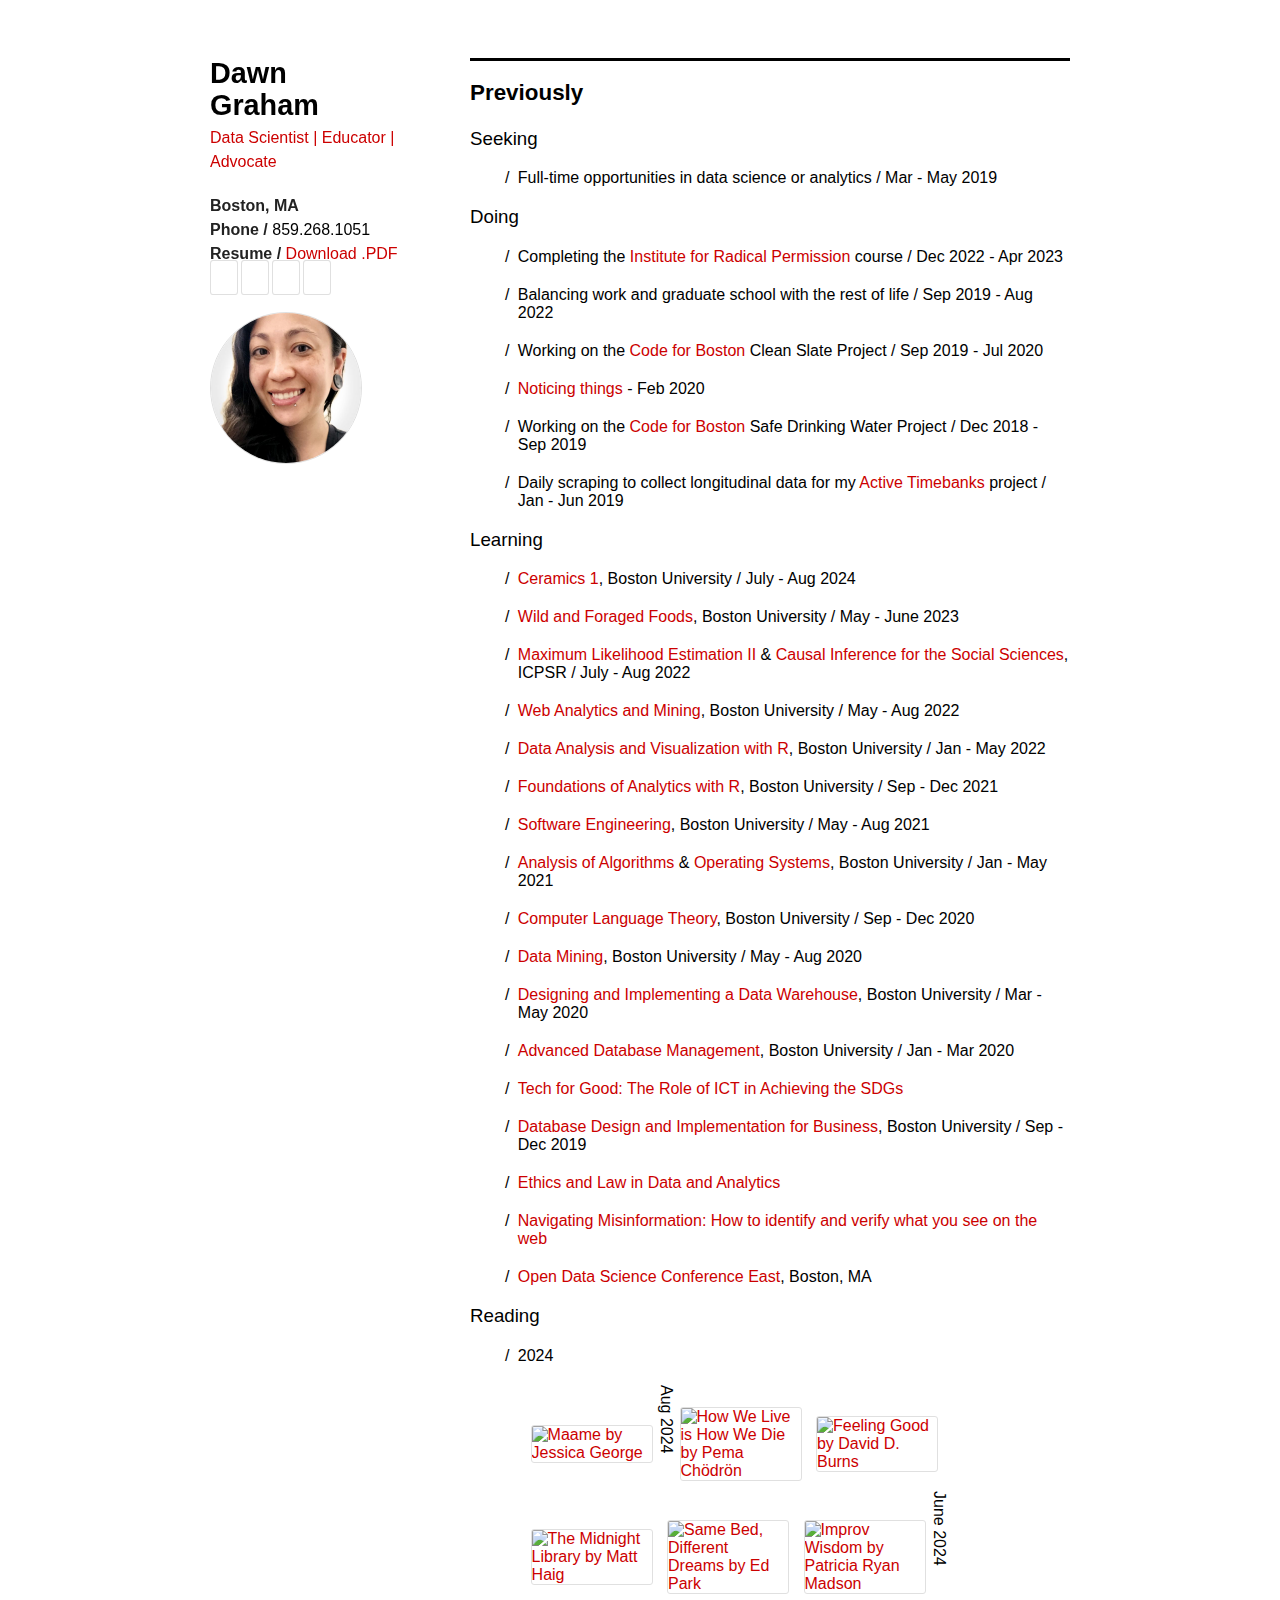
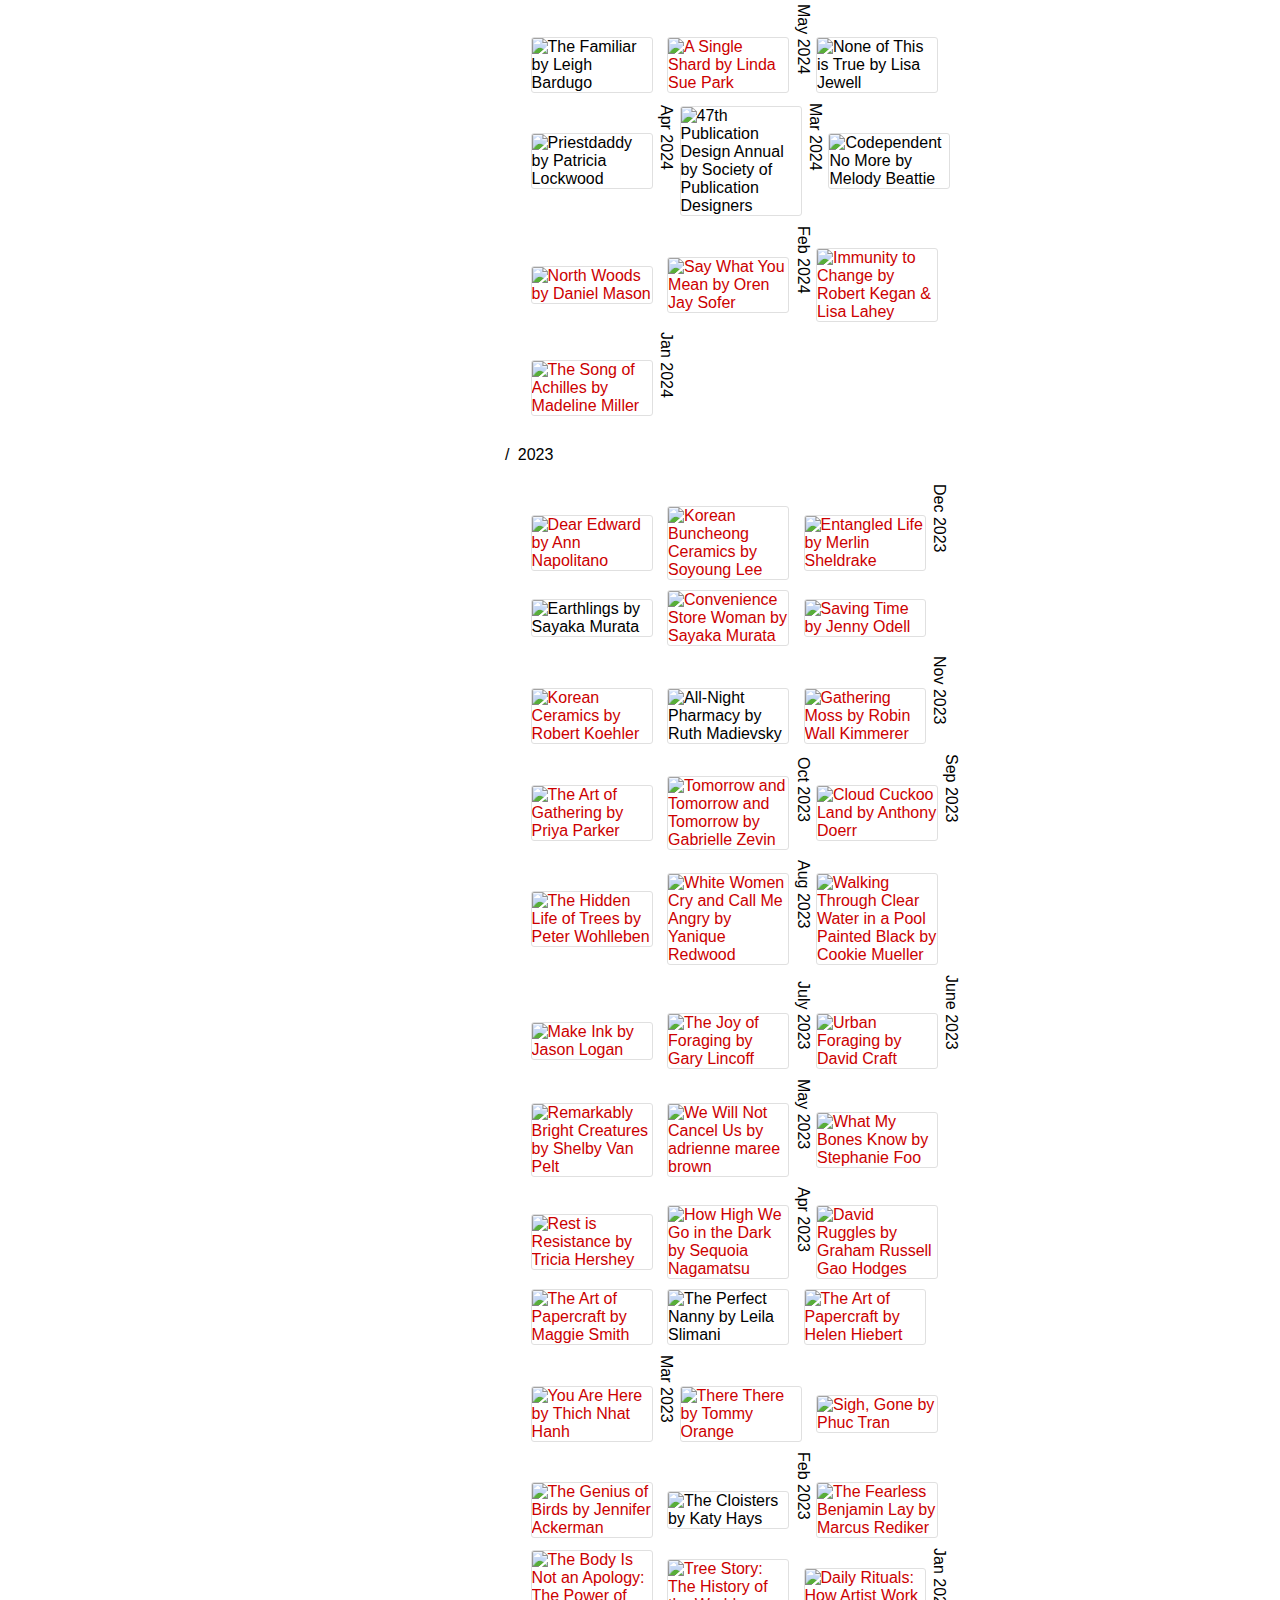
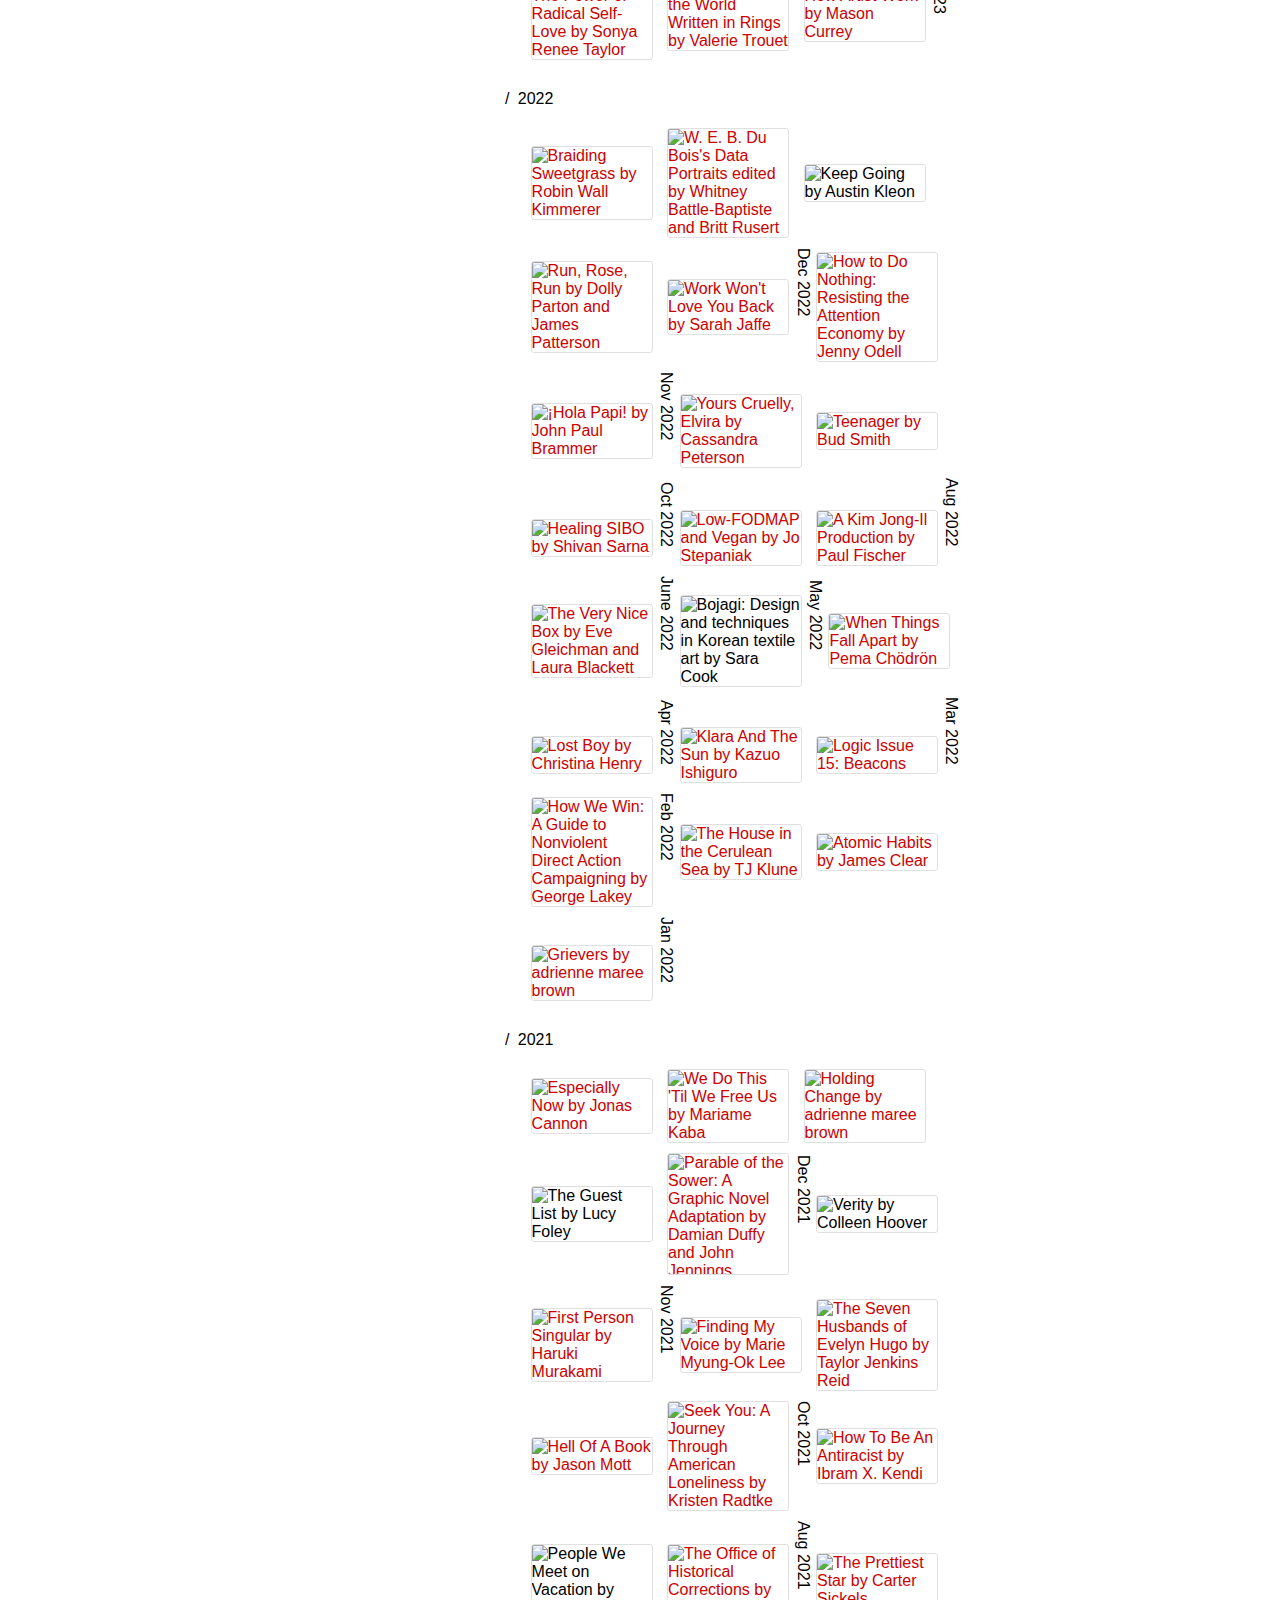
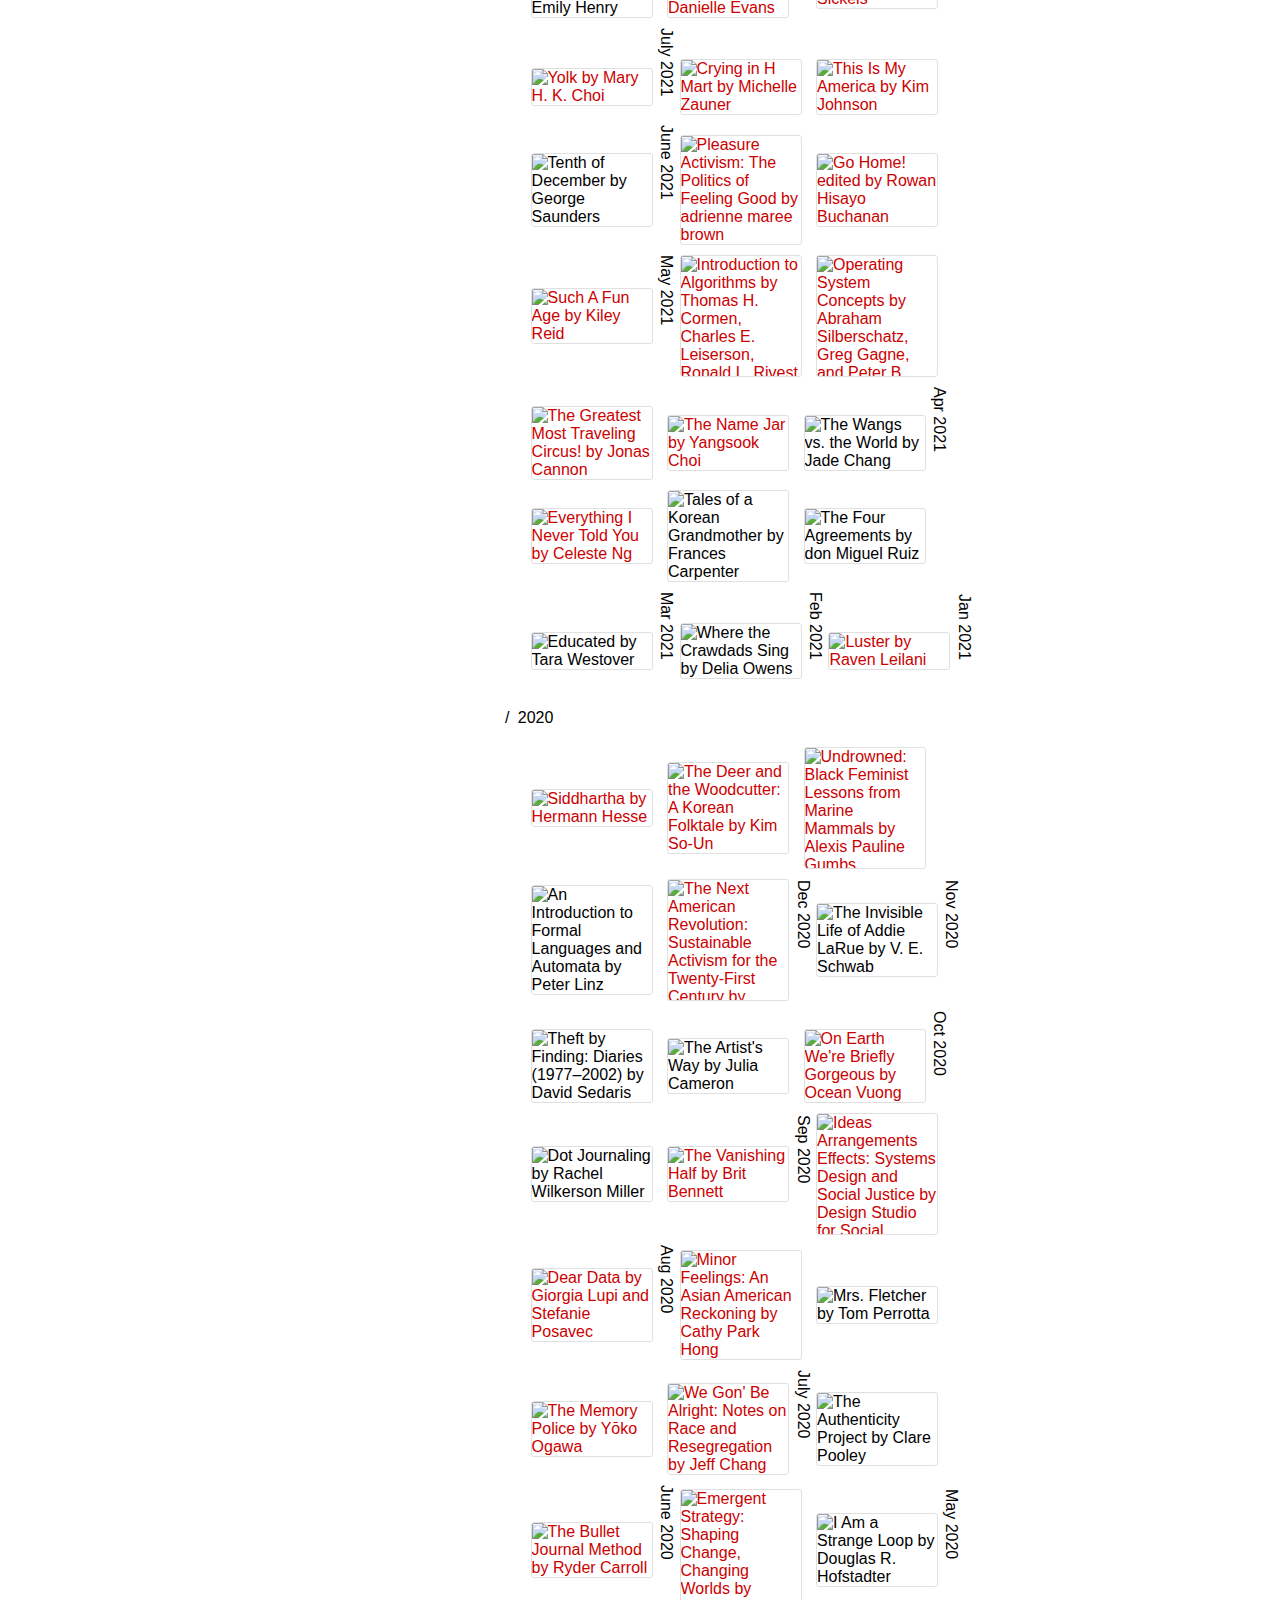
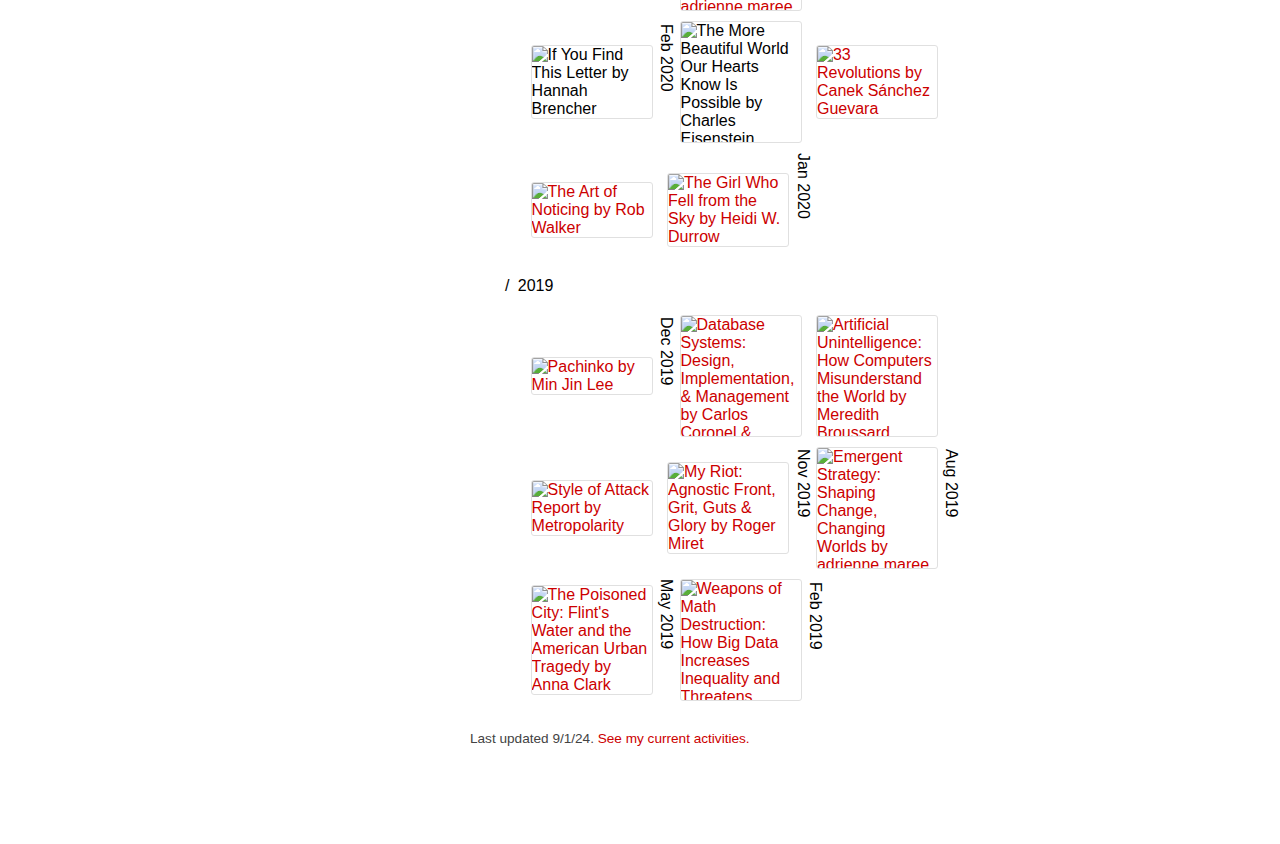
==== archive.html @ cc377c76 "Update reading" ====
<!doctype html>
<html>
  <head>
    <meta charset="utf-8">
    <meta http-equiv="X-UA-Compatible" content="chrome=1">
    <title>Dawn Graham | Past Activities</title>

    <link rel="stylesheet" href="stylesheets/styles.css">
    <link rel="stylesheet" href="stylesheets/pygment_trac.css">
    <meta name="viewport" content="width=device-width">
    <!--[if lt IE 9]>
    <script src="//html5shiv.googlecode.com/svn/trunk/html5.js"></script>
    <![endif]-->

    <!-- favicon -->
    <link rel="apple-touch-icon" sizes="180x180" href="favicon/apple-touch-icon.png">
    <link rel="icon" type="image/png" sizes="32x32" href="favicon/favicon-32x32.png">
    <link rel="icon" type="image/png" sizes="16x16" href="favicon/favicon-16x16.png">
    <link rel="manifest" href="favicon/site.webmanifest">
    <link rel="mask-icon" href="favicon/safari-pinned-tab.svg" color="#cc0000">
    <meta name="msapplication-TileColor" content="#da532c">
    <meta name="theme-color" content="#ffffff">


    <!-- Font Awesome -->
    <link rel="stylesheet" href="https://use.fontawesome.com/releases/v5.7.1/css/all.css" integrity="sha384-fnmOCqbTlWIlj8LyTjo7mOUStjsKC4pOpQbqyi7RrhN7udi9RwhKkMHpvLbHG9Sr" crossorigin="anonymous">

    <!-- Global site tag (gtag.js) - Google Analytics -->
	<script async src="https://www.googletagmanager.com/gtag/js?id=UA-133308921-1"></script>
	<script>
	  window.dataLayer = window.dataLayer || [];
	  function gtag(){dataLayer.push(arguments);}
	  gtag('js', new Date());

	  gtag('config', 'UA-133308921-1');
	</script>
  </head>
  <body>
    <div class="wrapper">
      <header>
        <h1><a href="index.html">Dawn<br>Graham</a></h1>
        <p id="subtitle">Data Scientist | Educator | Advocate</p>
        <p><strong>Boston, MA</strong><br>
          <strong>Phone / </strong>859.268.1051<br>
          <strong>Resume / </strong><a href="./images/DawnGrahamResume.pdf" target="_blank">Download .PDF</a><br>
          <span class="fontawesome"><a href="mailto:dawnwgraham@gmail.com" target="_blank"><i class="far fa-envelope"></i></a> <a href="https://linkedin.com/in/dawnwgraham/" target="_blank"><i class="fab fa-linkedin-in"></i></a> <a href="https://github.com/dawngraham/" target="_blank"><i class="fab fa-github"></i></a> <a href="https://medium.com/@dawngraham" target="_blank"><i class="fab fa-medium-m"></i></a></span>
        </p>
        <img src="./images/Dawn-Graham-Headshot.jpeg">
      </header>
      <section id="archive">
        <h2>Previously</h2><br>
        <h3>Seeking</h3>
        <p>
          <ul><li>Full-time opportunities in data science or analytics / Mar - May 2019</li></ul>
        </p>

        <h3>Doing</h3>
        <p>
          <ul>
            <li>Completing the <a href="https://radicalpermission.org/" target="_blank">Institute for Radical Permission</a> course / Dec 2022 - Apr 2023</li>
            <li>Balancing work and graduate school with the rest of life / Sep 2019 - Aug 2022</li>
            <li>Working on the <a href="https://www.codeforboston.org/projects/" target="_blank">Code for Boston</a> Clean Slate Project / Sep 2019 - Jul 2020</li>
            <li><a href="noticing.html">Noticing things</a> - Feb 2020</li>
            <li>Working on the <a href="https://www.codeforboston.org/projects/" target="_blank">Code for Boston</a> Safe Drinking Water Project / Dec 2018 - Sep 2019</li>
            <li>Daily scraping to collect longitudinal data for my <a href="https://github.com/dawngraham/timebanks" target="_blank">Active Timebanks</a> project / Jan - Jun 2019</li>
          </ul>
        </p>

        <h3>Learning</h3>
        <p>
          <ul>
            <li><a href="https://www.bu.edu/academics/cfa/courses/cfa-ar-470/" target="_blank">Ceramics 1</a>, Boston University / July - Aug 2024</li>
            <li><a href="https://www.bu.edu/academics/met/courses/met-ml-625/" target="_blank">Wild and Foraged Foods</a>, Boston University / May - June 2023</li>
            <li><a href="https://www.icpsr.umich.edu/web/pages/sumprog/index.html" target="_blank">Maximum Likelihood Estimation II</a> & <a href="https://www.icpsr.umich.edu/web/pages/sumprog/index.html" target="_blank">Causal Inference for the Social Sciences</a>, ICPSR / July - Aug 2022</li>
            <li><a href="http://www.bu.edu/academics/met/courses/met-cs-688/" target="_blank">Web Analytics and Mining</a>, Boston University / May - Aug 2022</li>
            <li><a href="http://www.bu.edu/academics/met/courses/met-cs-555/" target="_blank">Data Analysis and Visualization with R</a>, Boston University / Jan - May 2022</li>
            <li><a href="http://www.bu.edu/academics/met/courses/met-cs-544/" target="_blank">Foundations of Analytics with R</a>, Boston University / Sep - Dec 2021</li>
            <li><a href="http://www.bu.edu/academics/met/courses/met-cs-673/" target="_blank">Software Engineering</a>, Boston University / May - Aug 2021</li>
            <li><a href="http://www.bu.edu/academics/met/courses/met-cs-566/" target="_blank">Analysis of Algorithms</a> & <a href="http://www.bu.edu/academics/met/courses/met-cs-575/" target="_blank">Operating Systems</a>, Boston University / Jan - May 2021</li>
            <li><a href="http://www.bu.edu/academics/met/courses/met-cs-662/" target="_blank">Computer Language Theory</a>, Boston University / Sep - Dec 2020</li>
            <li><a href="http://www.bu.edu/academics/met/courses/met-cs-699/" target="_blank">Data Mining</a>, Boston University / May - Aug 2020 </li>
            <li><a href="http://www.bu.edu/academics/met/courses/met-cs-689/" target="_blank">Designing and Implementing a Data Warehouse</a>, Boston University / Mar - May 2020 </li>
            <li><a href="https://www.bu.edu/academics/met/courses/met-cs-779/" target="_blank">Advanced Database Management</a>, Boston University / Jan - Mar 2020 </li>
            <li><a href="https://www.edx.org/course/tech-for-good-the-role-of-ict-in-achieving-the-sdg" target="_blank">Tech for Good: The Role of ICT in Achieving the SDGs</a> </li>
            <li><a href="https://www.bu.edu/academics/met/courses/met-cs-669/" target="_blank">Database Design and Implementation for Business</a>, Boston University / Sep - Dec 2019</li>
            <li><a href="https://www.edx.org/course/ethics-and-law-in-data-and-analytics-3" target="_blank">Ethics and Law in Data and Analytics</a></li>
            <li><a href="https://journalismcourses.org/VRFY0419.html" target="_blank">Navigating Misinformation: How to identify and verify what you see on the web</a></li>
            <li><a href="https://odsc.com/boston" target="_blank">Open Data Science Conference East</a>, Boston, MA</li>
          </ul>
        </p>

        <h3>Reading</h3>
        <p>
          <ul>
            <li>2024</li>
              <ul>
                <a href="https://us.macmillan.com/books/9781250282521/maame" target="_blank"><img class="reading" src="https://m.media-amazon.com/images/I/41kCzYlHwPL._SY445_SX342_.jpg" alt="Maame by Jessica George"></a>
                <span class="readingdt">Aug 2024</span>

                <a href="https://pemachodronfoundation.org/product/how-we-live-is-how-we-die/" target="_blank"><img class="reading" src="https://m.media-amazon.com/images/I/51ZUZGrlG2L._SY445_SX342_.jpg" alt="How We Live is How We Die by Pema Chödrön"></a>
                <a href="https://feelinggood.com/books/" target="_blank"><img class="reading" src="https://m.media-amazon.com/images/I/414EBJJcrXL._SY445_SX342_.jpg" alt="Feeling Good by David D. Burns"></a>
                <a href="http://www.matthaig.com/books/midnight-library/" target="_blank"><img class="reading" src="https://m.media-amazon.com/images/I/414GhW3ZqML._SY445_SX342_.jpg" alt="The Midnight Library by Matt Haig"></a>
                <a href="https://ed-park.com/same-bed-different-dreams/" target="_blank"><img class="reading" src="https://m.media-amazon.com/images/I/41UvCDzFKqL._SY445_SX342_.jpg" alt="Same Bed, Different Dreams by Ed Park"></a>
                <a href="https://improvwisdom.com" target="_blank"><img class="reading" src="https://m.media-amazon.com/images/I/51pgyNOmW1L._SY522_.jpg" alt="Improv Wisdom by Patricia Ryan Madson"></a>
                <span class="readingdt">June 2024</span>

                <img class="reading" src="https://c.media-amazon.com/images/I/71ky+GbY8wL._SL1500_.jpg" alt="The Familiar by Leigh Bardugo">
                <a href="https://lindasuepark.com/books/books-novels/single-shard/" target="_blank"><img class="reading" src="https://c.media-amazon.com/images/I/817XfIRQxKL._SY522_.jpg" alt="A Single Shard by Linda Sue Park"></a>
                <span class="readingdt">May 2024</span>

                <img class="reading" src="https://m.media-amazon.com/images/I/51n1N61D7JL._SY445_SX342_.jpg" alt="None of This is True by Lisa Jewell">
                <img class="reading" src="https://m.media-amazon.com/images/I/51MKGFDe-mL._SY445_SX342_.jpg" alt="Priestdaddy by Patricia Lockwood">
                <span class="readingdt">Apr 2024</span>

                <img class="reading" src="https://m.media-amazon.com/images/I/4161iKoSFcL.jpg" alt="47th Publication Design Annual by Society of Publication Designers">
                <span class="readingdt">Mar 2024</span>

                <img class="reading" src="https://m.media-amazon.com/images/I/81REp0PZBSL._SY522_.jpg" alt="Codependent No More by Melody Beattie">
                <a href="https://www.penguinrandomhouse.com/books/726262/north-woods-by-daniel-mason/" target="_blank"><img class="reading" src="https://m.media-amazon.com/images/I/91Zmb4VO4IL._SY522_.jpg" alt="North Woods by Daniel Mason"></a>
                <a href="https://www.orenjaysofer.com/book/" target="_blank"><img class="reading" src="https://m.media-amazon.com/images/I/41L2gDzt6ML._SY445_SX342_.jpg" alt="Say What You Mean by Oren Jay Sofer"></a>
                <span class="readingdt">Feb 2024</span>

                <a href="https://store.hbr.org/product/immunity-to-change-how-to-overcome-it-and-unlock-the-potential-in-yourself-and-your-organization/1736" target="_blank"><img class="reading" src="https://m.media-amazon.com/images/I/51FBS4Gr17L._SY445_SX342_.jpg" alt="Immunity to Change by Robert Kegan & Lisa Lahey"></a>
                <a href="https://madelinemiller.com/the-song-of-achilles/" target="_blank"><img class="reading" src="https://m.media-amazon.com/images/I/514aE49swxL._SY445_SX342_.jpg" alt="The Song of Achilles by Madeline Miller"></a>
                <span class="readingdt">Jan 2024</span>
              </ul>
            <li>2023</li>
              <ul>
                <a href="https://annnapolitano.com/dear-edward/" target="_blank"><img class="reading" src="https://m.media-amazon.com/images/I/71Qp+Nn8aCL._SL1500_.jpg" alt="Dear Edward by Ann Napolitano"></a>
                <a href="https://www.metmuseum.org/art/metpublications/Korean_Buncheong_Ceramics_from_Leeum_Samsung_Museum_of_Art" target="_blank"><img class="reading" src="https://www.metmuseum.org/-/media/images/art/metpublication/cover/2011/korean_buncheong_ceramics_from_leeum_samsung_museum_of_art.jpg" alt="Korean Buncheong Ceramics by Soyoung Lee"></a>
                <a href="https://www.merlinsheldrake.com/entangled-life" target="_blank"><img class="reading" src="https://m.media-amazon.com/images/I/91E8rS3E+ML._SY291_BO1,204,203,200_QL40_FMwebp_.jpg" alt="Entangled Life by Merlin Sheldrake"></a>
                <span class="readingdt">Dec 2023</span>

                <img class="reading" src="https://m.media-amazon.com/images/I/71S1ynks1-L._SY291_BO1,204,203,200_QL40_FMwebp_.jpg" alt="Earthlings by Sayaka Murata">
                <a href="https://groveatlantic.com/book/convenience-store-woman/" target="_blank"><img class="reading" src="https://m.media-amazon.com/images/I/81SsLYe8ZRL._SY291_BO1,204,203,200_QL40_FMwebp_.jpg" alt="Convenience Store Woman by Sayaka Murata"></a>
                <a href="https://www.penguinrandomhouse.com/books/672377/saving-time-by-jenny-odell/" target="_blank"><img class="reading" src="https://m.media-amazon.com/images/I/A1c-76L0rzL._SY291_BO1,204,203,200_QL40_FMwebp_.jpg" alt="Saving Time by Jenny Odell"></a>
                <a href="https://www.seoulselection.com/usa/product.php?id_product=145" target="_blank"><img class="reading" src="https://m.media-amazon.com/images/I/61ux4mAuV7L._SY291_BO1,204,203,200_QL40_FMwebp_.jpg" alt="Korean Ceramics by Robert Koehler"></a>
                <img class="reading" src="https://m.media-amazon.com/images/I/712ShZj3w5L._SY291_BO1,204,203,200_QL40_FMwebp_.jpg" alt="All-Night Pharmacy by Ruth Madievsky">
                <a href="https://osupress.oregonstate.edu/book/gathering-moss" target="_blank"><img class="reading" src="https://m.media-amazon.com/images/I/91li3uUlVvL._SY291_BO1,204,203,200_QL40_FMwebp_.jpg" alt="Gathering Moss by Robin Wall Kimmerer"></a>
                <span class="readingdt">Nov 2023</span>

                <a href="https://www.priyaparker.com/book-art-of-gathering" target="_blank"><img class="reading" src="https://m.media-amazon.com/images/I/91JzfoD4KHL._SY291_BO1,204,203,200_QL40_FMwebp_.jpg" alt="The Art of Gathering by Priya Parker"></a>
                <a href="https://gabriellezevin.com/tomorrowx3/" target="_blank"><img class="reading" src="https://m.media-amazon.com/images/I/91VcwLdcNHL._SY291_BO1,204,203,200_QL40_FMwebp_.jpg" alt="Tomorrow and Tomorrow and Tomorrow by Gabrielle Zevin"></a>
                <span class="readingdt">Oct 2023</span>

                <a href="https://www.anthonydoerr.com/books/cloud-cuckoo-land" target="_blank"><img class="reading" src="https://m.media-amazon.com/images/I/81EQNKgH9iL._SY291_BO1,204,203,200_QL40_FMwebp_.jpg" alt="Cloud Cuckoo Land by Anthony Doerr"></a>
                <span class="readingdt">Sep 2023</span>

                <a href="https://www.peterwohllebenbooks.com/the-hidden-life-of-trees" target="_blank"><img class="reading" src="https://m.media-amazon.com/images/I/51aR-2GtLcL._SY291_BO1,204,203,200_QL40_FMwebp_.jpg" alt="The Hidden Life of Trees by Peter Wohlleben"></a>
                <a href="https://yaniquewhitewomencry.gumroad.com/l/qtcgzw?" target="_blank"><img class="reading" src="https://payhip.com/cdn-cgi/image/format=auto,width=100/https://pe56d.s3.amazonaws.com/o_1h5v5r9k41if0gbh3uh1aee12in.jpg" alt="White Women Cry and Call Me Angry by Yanique Redwood"></a>
                <span class="readingdt">Aug 2023</span>

                <a href="https://www.semiotexte.com/walking-through-clear-water-in-a-pool-painted-black-new-edition" target="_blank"><img class="reading" src="https://m.media-amazon.com/images/I/711OO3SQrFL._SY291_BO1,204,203,200_QL40_FMwebp_.jpg" alt="Walking Through Clear Water in a Pool Painted Black by Cookie Mueller"></a>
                <a href="https://www.powells.com/book/make-ink-a-foragers-guide-to-natural-inkmaking-9781419732430" target="_blank"><img class="reading" src="https://m.media-amazon.com/images/I/61oa+-6kbjS._SY291_BO1,204,203,200_QL40_FMwebp_.jpg" alt="Make Ink by Jason Logan"></a>
                <a href="https://garylincoff.com/?page_id=2644" target="_blank"><img class="reading" src="https://m.media-amazon.com/images/I/51eEl8k+gcL._SY291_BO1,204,203,200_QL40_FMwebp_.jpg" alt="The Joy of Foraging by Gary Lincoff"></a>
                <span class="readingdt">July 2023</span>

                <a href="https://www.goodreads.com/book/show/9916458-urban-foraging" target="_blank"><img class="reading" src="https://m.media-amazon.com/images/I/51ljIiJs7RL._SY291_BO1,204,203,200_QL40_FMwebp_.jpg" alt="Urban Foraging by David Craft"></a>
                <span class="readingdt">June 2023</span>

                <a href="https://shelbyvanpelt.com/books/remarkably-bright-creatures/" target="_blank"><img class="reading" src="https://m.media-amazon.com/images/I/51m6+x71eML._SY291_BO1,204,203,200_QL40_FMwebp_.jpg" alt="Remarkably Bright Creatures by Shelby Van Pelt"></a>
                <a href="https://www.akpress.org/we-will-not-cancel-us.html" target="_blank"><img class="reading" src="https://m.media-amazon.com/images/I/71W1k+uv6IL._SY291_BO1,204,203,200_QL40_FMwebp_.jpg" alt="We Will Not Cancel Us by adrienne maree brown"></a>
                <span class="readingdt">May 2023</span>

                <a href="https://www.stephaniefoo.me/" target="_blank"><img class="reading" src="https://m.media-amazon.com/images/I/91ZPBXuy9gL._SY291_BO1,204,203,200_QL40_FMwebp_.jpg" alt="What My Bones Know by Stephanie Foo"></a>
                <a href="https://thenapministry.com/" target="_blank"><img class="reading" src="https://m.media-amazon.com/images/I/81-rWvLyz2L._SY291_BO1,204,203,200_QL40_FMwebp_.jpg" alt="Rest is Resistance by Tricia Hershey"></a>
                <a href="https://www.sequoianagamatsu.com/how-high-we-go-in-the-dark" target="_blank"><img class="reading" src="https://m.media-amazon.com/images/I/81ehhmmKcxL._SY291_BO1,204,203,200_QL40_FMwebp_.jpg" alt="How High We Go in the Dark by Sequoia Nagamatsu"></a>
                <span class="readingdt">Apr 2023</span>

                <a href="https://uncpress.org/book/9780807872642/david-ruggles/" target="_blank"><img class="reading" src="https://m.media-amazon.com/images/I/51sVMgMZwoL._SY291_BO1,204,203,200_QL40_FMwebp_.jpg" alt="David Ruggles by Graham Russell Gao Hodges"></a>
                <a href="https://maggiesmithpoet.com/book/keep-moving/" target="_blank"><img class="reading" src="https://m.media-amazon.com/images/I/4185nOXg9BL._SY291_BO1,204,203,200_QL40_FMwebp_.jpg" alt="The Art of Papercraft by Maggie Smith"></a>
                <img class="reading" src="https://m.media-amazon.com/images/I/41oEr2wdToL._SY291_BO1,204,203,200_QL40_FMwebp_.jpg" alt="The Perfect Nanny by Leila Slimani">
                <a href="https://helenhiebertstudio.com/product/the-art-of-papercraft/" target="_blank"><img class="reading" src="https://m.media-amazon.com/images/I/51fWHWkdb-L._SY291_BO1,204,203,200_QL40_FMwebp_.jpg" alt="The Art of Papercraft by Helen Hiebert"></a>
                <a href="https://www.shambhala.com/you-are-here-1765.html" target="_blank"><img class="reading" src="https://m.media-amazon.com/images/I/71PXpyYT3nL._SY291_BO1,204,203,200_QL40_FMwebp_.jpg" alt="You Are Here by Thich Nhat Hanh"></a>
                <span class="readingdt">Mar 2023</span>

                <a href="https://www.penguinrandomhouse.com/books/563403/there-there-by-tommy-orange/" target="_blank"><img class="reading" src="https://m.media-amazon.com/images/I/81btm3sXYxL._SY291_BO1,204,203,200_QL40_FMwebp_.jpg" alt="There There by Tommy Orange"></a>
                <a href="https://www.phucskywalker.com/writing" target="_blank"><img class="reading" src="https://m.media-amazon.com/images/I/81Xb9H3ncYL._SY291_BO1,204,203,200_QL40_FMwebp_.jpg" alt="Sigh, Gone by Phuc Tran"></a>
                <a href="https://www.jenniferackermanauthor.com/genius-ofbirds" target="_blank"><img class="reading" src="https://m.media-amazon.com/images/I/81JTiIELMpL._SY291_BO1,204,203,200_QL40_FMwebp_.jpg" alt="The Genius of Birds by Jennifer Ackerman"></a>
                <img class="reading" src="https://m.media-amazon.com/images/I/51hhnALPBIL._SY291_BO1,204,203,200_QL40_FMwebp_.jpg" alt="The Cloisters by Katy Hays">
                <span class="readingdt">Feb 2023</span>

                <a href="https://www.marcusrediker.com/books/the-fearless-benjamin-lay/" target="_blank"><img class="reading" src="https://m.media-amazon.com/images/I/51AdH2JO4oL._SY291_BO1,204,203,200_QL40_FMwebp_.jpg" alt="The Fearless Benjamin Lay by Marcus Rediker"></a>
                <a href="https://thebodyisnotanapology.com/shop/e-books/the-body-is-not-an-apology-the-power-of-radical-self-love/" target="_blank"><img class="reading" src="https://m.media-amazon.com/images/I/51aSg8Ki+mL._SY346_.jpg" alt="The Body Is Not an Apology: The Power of Radical Self-Love by Sonya Renee Taylor"></a>
                <a href="https://www.valerietrouet.com/tree-story.html" target="_blank"><img class="reading" src="https://m.media-amazon.com/images/I/51GyJJNUZiL._SY291_BO1,204,203,200_QL40_FMwebp_.jpg" alt="Tree Story: The History of the World Written in Rings by Valerie Trouet"></a>
                <a href="https://www.masoncurrey.com/daily-rituals" target="_blank"><img class="reading" src="https://m.media-amazon.com/images/I/51dw-xmLLgL._SY291_BO1,204,203,200_QL40_FMwebp_.jpg" alt="Daily Rituals: How Artist Work by Mason Currey"></a>
                <span class="readingdt">Jan 2023</span>
              </ul>
            <li>2022</li>
              <ul>
                <a href="https://milkweed.org/book/braiding-sweetgrass" target="_blank"><img class="reading" src="https://m.media-amazon.com/images/I/41ln2sFju0L._SY291_BO1,204,203,200_QL40_FMwebp_.jpg" alt="Braiding Sweetgrass by Robin Wall Kimmerer"></a>
                <a href="https://papress.com/products/w-e-b-du-boiss-data-portraits-visualizing-black-america" target="_blank"><img class="reading" src="https://m.media-amazon.com/images/I/41dYgdfM1mS._SY291_BO1,204,203,200_QL40_FMwebp_.jpg" alt="W. E. B. Du Bois's Data Portraits edited by Whitney Battle-Baptiste and Britt Rusert"></a>
                <img class="reading" src="https://m.media-amazon.com/images/I/511XP1YDR0L._SX218_BO1,204,203,200_QL40_FMwebp_.jpg" alt="Keep Going by Austin Kleon">
                <a href="https://www.littlebrown.com/titles/james-patterson/run-rose-run/9780759554375/" target="_blank"><img class="reading" src="https://m.media-amazon.com/images/I/41hXhURLGkL._SY346_.jpg" alt="Run, Rose, Run by Dolly Parton and James Patterson"></a>
                <a href="https://workwontloveyouback.org/" target="_blank"><img class="reading" src="https://m.media-amazon.com/images/I/514q9CLYSUL._SY346_.jpg" alt="Work Won't Love You Back by Sarah Jaffe"></a>
                <span class="readingdt">Dec 2022</span>

                <a href="https://www.penguinrandomhouse.com/books/600671/how-to-do-nothing-by-jenny-odell/9781612197494/" target="_blank"><img class="reading" src="https://m.media-amazon.com/images/I/51B7zsKXXPL._SY346_.jpg" alt="How to Do Nothing: Resisting the Attention Economy by Jenny Odell"></a>
                <a href="https://www.simonandschuster.com/books/Hola-Papi/John-Paul-Brammer/9781982141516" target="_blank"><img class="reading" src="https://m.media-amazon.com/images/I/51cGQpBY9LL._SY291_BO1,204,203,200_QL40_FMwebp_.jpg" alt="¡Hola Papi! by John Paul Brammer"></a>
                <span class="readingdt">Nov 2022</span>

                <a href="https://www.hachettebookgroup.com/titles/cassandra-peterson/yours-cruelly-elvira/9780306874383/" target="_blank"><img class="reading" src="https://m.media-amazon.com/images/I/51x69MGo5BL._SY291_BO1,204,203,200_QL40_FMwebp_.jpg" alt="Yours Cruelly, Elvira by Cassandra Peterson"></a>
                <a href="https://www.penguinrandomhouse.com/books/679124/teenager-by-bud-smith/" target="_blank"><img class="reading" src="https://m.media-amazon.com/images/I/31PBvEyJ-1L._SY291_BO1,204,203,200_QL40_FMwebp_.jpg" alt="Teenager by Bud Smith"></a>
                <a href="https://www.indiebound.org/book/9780593191774?aff=penguinrandom" target="_blank"><img class="reading" src="https://m.media-amazon.com/images/I/41FFPd-4N9L._SY291_BO1,204,203,200_QL40_FMwebp_.jpg" alt="Healing SIBO by Shivan Sarna"></a>
                <span class="readingdt">Oct 2022</span>

                <a href="http://www.ibsvegan.com/cookbook-220089.html" target="_blank"><img class="reading" src="https://m.media-amazon.com/images/I/61oPFqoSmuL._SX218_BO1,204,203,200_QL40_FMwebp_.jpg" alt="Low-FODMAP and Vegan by Jo Stepaniak"></a>
                <a href="https://bookshop.org/books/a-kim-jong-il-production-the-extraordinary-true-story-of-a-kidnapped-filmmaker-his-star-actress-and-a-young-dictator-s-rise-to-power/9781250054272" target="_blank"><img class="reading" src="https://m.media-amazon.com/images/I/514PXnDTLxL._SY445_SX342_.jpg" alt="A Kim Jong-Il Production by Paul Fischer"></a>
                <span class="readingdt">Aug 2022</span>

                <a href="https://www.harpercollins.com/products/the-very-nice-box-eve-gleichmanlaura-blackett?variant=39934806655010" target="_blank"><img class="reading" src="https://m.media-amazon.com/images/I/51fGYE7cIBL._SY291_BO1,204,203,200_QL40_FMwebp_.jpg" alt="The Very Nice Box by Eve Gleichman and Laura Blackett"></a>
                <span class="readingdt">June 2022</span>

                <img class="reading" src="https://m.media-amazon.com/images/I/41kMIkazpoS._SX218_BO1,204,203,200_QL40_FMwebp_.jpg" alt="Bojagi: Design and techniques in Korean textile art by Sara Cook">
                <span class="readingdt">May 2022</span>

                <a href="https://www.shambhala.com/when-things-fall-apart-3541.html" target="_blank"><img class="reading" src="https://m.media-amazon.com/images/I/51TS0mIIqbL._SY291_BO1,204,203,200_QL40_FMwebp_.jpg" alt="When Things Fall Apart by Pema Chödrön"></a>
                <a href="https://www.christinahenry.net/?page_id=1076" target="_blank"><img class="reading" src="https://m.media-amazon.com/images/I/51ESNfBerlL._SY291_BO1,204,203,200_QL40_FMwebp_.jpg" alt="Lost Boy by Christina Henry"></a>
                <span class="readingdt">Apr 2022</span>

                <a href="https://www.indiebound.org/book/9780593311295" target="_blank"><img class="reading" src="https://m.media-amazon.com/images/I/41CX9GOrnUL._SY291_BO1,204,203,200_QL40_FMwebp_.jpg" alt="Klara And The Sun by Kazuo Ishiguro"></a>
                <a href="https://logicmag.io/beacons/" target="_blank"><img class="reading" src="https://images.ctfassets.net/e529ilab8frl/599yT5irKzmhhJWQaALwqe/c603f257ccd2fc7899ef7e50a4834c55/beacons-cover.png?w=120&fm=jpg&fl=progressive" alt="Logic Issue 15: Beacons"></a>
                <span class="readingdt">Mar 2022</span>

                <a href="https://www.mhpbooks.com/books/how-we-win/" target="_blank"><img class="reading" src="https://m.media-amazon.com/images/I/51LsifBgS6L._SY291_BO1,204,203,200_QL40_FMwebp_.jpg" alt="How We Win: A Guide to Nonviolent Direct Action Campaigning by George Lakey"></a>
                <span class="readingdt">Feb 2022</span>

                <a href="http://www.tjklunebooks.com/the-house-in-the-cerulean-sea" target="_blank"><img class="reading" src="https://m.media-amazon.com/images/I/51E5BR5V9nL._SY291_BO1,204,203,200_QL40_FMwebp_.jpg" alt="The House in the Cerulean Sea by TJ Klune"></a>
                <a href="https://jamesclear.com/atomic-habits" target="_blank"><img class="reading" src="https://m.media-amazon.com/images/I/51B7kuFwQFL._SY291_BO1,204,203,200_QL40_FMwebp_.jpg" alt="Atomic Habits by James Clear"></a>
                <a href="https://www.akpress.org/grievers.html" target="_blank"><img class="reading" src="https://m.media-amazon.com/images/I/4115FsKBdLS._SY291_BO1,204,203,200_QL40_FMwebp_.jpg" alt="Grievers by adrienne maree brown"></a>
                <span class="readingdt">Jan 2022</span>
              </ul>
            <li>2021</li>
              <ul>
                <a href="https://www.quimbys.com/store/11411" target="_blank"><img class="reading" src="https://m.media-amazon.com/images/I/21ZImldgP3L._SY291_BO1,204,203,200_QL40_FMwebp_.jpg" alt="Especially Now by Jonas Cannon"></a>
                <a href="https://www.haymarketbooks.org/books/1664-we-do-this-til-we-free-us" target="_blank"><img class="reading" src="https://m.media-amazon.com/images/I/51v48z+hP+L._SY344_BO1,204,203,200_.jpg" alt="We Do This 'Til We Free Us by Mariame Kaba"></a>
                <a href="https://www.akpress.org/holding-change.html" target="_blank"><img class="reading" src="https://m.media-amazon.com/images/I/41R+k0ETepL._SY344_BO1,204,203,200_.jpg" alt="Holding Change by adrienne maree brown"></a>
                <img class="reading" src="https://m.media-amazon.com/images/I/51EisQ99pqS._SY291_BO1,204,203,200_QL40_FMwebp_.jpg" alt="The Guest List by Lucy Foley">
                <a href="https://sistahscifi.com/products/parable-of-the-sower-graphic-novel-hardcover" target="_blank"><img class="reading" src="https://m.media-amazon.com/images/I/51RJemt-WOL._SY291_BO1,204,203,200_QL40_FMwebp_.jpg" alt="Parable of the Sower: A Graphic Novel Adaptation by Damian Duffy and John Jennings"></a>
                <span class="readingdt">Dec 2021</span>

                <img class="reading" src="https://m.media-amazon.com/images/I/41vCcWA-jOL.jpg" alt="Verity by Colleen Hoover">
                <a href="https://www.harukimurakami.com/book/the-first-person-singular" target="_blank"><img class="reading" src="https://m.media-amazon.com/images/I/41u5VS8WTRL._SY291_BO1,204,203,200_QL40_FMwebp_.jpg" alt="First Person Singular by Haruki Murakami"></a>
                <span class="readingdt">Nov 2021</span>

                <a href="https://marielee.net/books/" target="_blank"><img class="reading" src="https://m.media-amazon.com/images/I/51+VxMvGMqL._SY344_BO1,204,203,200_.jpg" alt="Finding My Voice by Marie Myung-Ok Lee"></a>
                <a href="https://taylorjenkinsreid.com/books/the-seven-husbands-of-evelyn-hugo/" target="_blank"><img class="reading" src="https://m.media-amazon.com/images/I/51hcBK1TlWL._SY291_BO1,204,203,200_QL40_FMwebp_.jpg" alt="The Seven Husbands of Evelyn Hugo by Taylor Jenkins Reid"></a>
                <a href="https://jasonmottauthor.com/books/" target="_blank"><img class="reading" src="https://m.media-amazon.com/images/I/51mZm5Zp66L._SY291_BO1,204,203,200_QL40_FMwebp_.jpg" alt="Hell Of A Book by Jason Mott"></a>
                <a href="http://kristenradtke.com/" target="_blank"><img class="reading" src="https://m.media-amazon.com/images/I/51g2NNBqbOL._SX218_BO1,204,203,200_QL40_FMwebp_.jpg" alt="Seek You: A Journey Through American Loneliness by Kristen Radtke"></a>
                <span class="readingdt">Oct 2021</span>

                <a href="https://www.ibramxkendi.com/how-to-be-an-antiracist" target="_blank"><img class="reading" src="https://m.media-amazon.com/images/I/41zYUnrAoOL._SY291_BO1,204,203,200_QL40_FMwebp_.jpg" alt="How To Be An Antiracist by Ibram X. Kendi"></a>
                <img class="reading" src="https://m.media-amazon.com/images/I/41bUd1dC+VL._SY344_BO1,204,203,200_.jpg" alt="People We Meet on Vacation by Emily Henry">
                <a href="https://daniellevevans.com/the-office-of-historical-corrections/" target="_blank"><img class="reading" src="https://m.media-amazon.com/images/I/41pjUzpaLxL.jpg" alt="The Office of Historical Corrections by Danielle Evans"></a>
                <span class="readingdt">Aug 2021</span>

                <a href="https://www.hubcity.org/books/fiction/the-prettiest-star" target="_blank"><img class="reading" src="https://m.media-amazon.com/images/I/41TWQTElw9L._SY291_BO1,204,203,200_QL40_FMwebp_.jpg" alt="The Prettiest Star by Carter Sickels"></a>
                <a href="https://bookshop.org/books/yolk/9781534446007" target="_blank"><img class="reading" src="https://m.media-amazon.com/images/I/41fFeHhn6IL._SY291_BO1,204,203,200_QL40_FMwebp_.jpg" alt="Yolk by Mary H. K. Choi"></a>
                <span class="readingdt">July 2021</span>

                <a href="https://sites.prh.com/crying-in-h-mart" target="_blank"><img class="reading" src="https://m.media-amazon.com/images/I/41FjAZwaZcL._SY291_BO1,204,203,200_QL40_FMwebp_.jpg" alt="Crying in H Mart by Michelle Zauner"></a>
                <a href="https://www.kcjohnsonwrites.com/" target="_blank"><img class="reading" src="https://m.media-amazon.com/images/I/513Zitfj08L._SY291_BO1,204,203,200_QL40_FMwebp_.jpg" alt="This Is My America by Kim Johnson"></a>
                <img class="reading" src="https://m.media-amazon.com/images/I/51vxZqUq-JL._SY291_BO1,204,203,200_QL40_FMwebp_.jpg" alt="Tenth of December by George Saunders">
                <span class="readingdt">June 2021</span>

                <a href="https://www.akpress.org/pleasure-activism.html" target="_blank"><img class="reading" src="https://m.media-amazon.com/images/I/412FnQy3xLL._SY291_BO1,204,203,200_QL40_FMwebp_.jpg" alt="Pleasure Activism: The Politics of Feeling Good by adrienne maree brown"></a>
                <a href="https://www.feministpress.org/books-a-m/go-home" target="_blank"><img class="reading" src="https://m.media-amazon.com/images/I/51FeehJ5-yL._SY291_BO1,204,203,200_QL40_FMwebp_.jpg" alt="Go Home! edited by Rowan Hisayo Buchanan"></a>
                <a href="https://kileyreid.com/such-a-fun-age" target="_blank"><img class="reading" src="https://m.media-amazon.com/images/I/51j1c14CLQL._SY291_BO1,204,203,200_QL40_FMwebp_.jpg" alt="Such A Fun Age by Kiley Reid"></a>
                <span class="readingdt">May 2021</span>

                <a href="https://mitpress.mit.edu/books/introduction-algorithms-third-edition" target="_blank"><img class="reading" src="https://m.media-amazon.com/images/I/41SNoh5ZhOL._SX218_BO1,204,203,200_QL40_FMwebp_.jpg" alt="Introduction to Algorithms by Thomas H. Cormen, Charles E. Leiserson, Ronald L. Rivest and Clifford Stein"></a>
                <a href="https://www.wiley.com/en-us/Operating+System+Concepts%2C+10th+Edition-p-9781119320913" target="_blank"><img class="reading" src="https://m.media-amazon.com/images/I/51tezjsttsL._SX260_.jpg" alt="Operating System Concepts by Abraham Silberschatz, Greg Gagne, and Peter B. Galvin"></a>
                <a href="https://www.amazon.com/dp/1688530118/" target="_blank"><img class="reading" src="https://m.media-amazon.com/images/I/41BWzYCdQVL._SY291_BO1,204,203,200_QL40_FMwebp_.jpg" alt="The Greatest Most Traveling Circus! by Jonas Cannon"></a>
                <a href="https://www.yangsookchoi.com/books" target="_blank"><img class="reading" src="https://m.media-amazon.com/images/I/513C13v3MPL._SX218_BO1,204,203,200_QL40_FMwebp_.jpg" alt="The Name Jar by Yangsook Choi"></a>
                <img class="reading" src="https://m.media-amazon.com/images/I/51i5lMSvTsL._SY291_BO1,204,203,200_QL40_FMwebp_.jpg" alt="The Wangs vs. the World by Jade Chang">
                <span class="readingdt">Apr 2021</span>

                <a href="https://www.celesteng.com/everything-i-never-told-you" target="_blank"><img class="reading" src="https://m.media-amazon.com/images/I/41bSQhb568L._SY291_BO1,204,203,200_QL40_FMwebp_.jpg" alt="Everything I Never Told You by Celeste Ng"></a>
                <img class="reading" src="https://m.media-amazon.com/images/I/51dF+hMyl9L._SY344_BO1,204,203,200_.jpg" alt="Tales of a Korean Grandmother by Frances Carpenter">
                <img class="reading" src="https://m.media-amazon.com/images/I/51EA+bXwJsL._SY344_BO1,204,203,200_.jpg" alt="The Four Agreements by don Miguel Ruiz">
                <img class="reading" src="https://m.media-amazon.com/images/I/417zjFiUwEL._SY291_BO1,204,203,200_QL40_FMwebp_.jpg" alt="Educated by Tara Westover">
                <span class="readingdt">Mar 2021</span>

                <img class="reading" src="https://m.media-amazon.com/images/I/51gH2xzBM2L._SY291_BO1,204,203,200_QL40_FMwebp_.jpg" alt="Where the Crawdads Sing by Delia Owens">
                <span class="readingdt">Feb 2021</span>

                <a href="https://us.macmillan.com/books/9780374194321" target="_blank"><img class="reading" src="https://m.media-amazon.com/images/I/41Rz5EMu1EL._SY291_BO1,204,203,200_QL40_FMwebp_.jpg" alt="Luster by Raven Leilani"></a>
                <span class="readingdt">Jan 2021</span>
              </ul>
            <li>2020</li>
              <ul>
                <a href="https://www.penguinrandomhouse.com/books/598606/siddhartha-by-herman-hesse/" target="_blank"><img class="reading" src="https://m.media-amazon.com/images/I/51l1eHtGLoL._SY291_BO1,204,203,200_QL40_FMwebp_.jpg" alt="Siddhartha by Hermann Hesse"></a>
                <a href="https://www.goodreads.com/book/show/239572.The_Deer_and_the_Woodcutter" target="_blank"><img class="reading" src="https://m.media-amazon.com/images/I/51YfZ+80MiL._SX258_BO1,204,203,200_.jpg" alt="The Deer and the Woodcutter: A Korean Folktale by Kim So-Un"></a>
                <a href="https://www.akpress.org/undrowned.html" target="_blank"><img class="reading" src="https://m.media-amazon.com/images/I/41bCjFz69nL._SY291_BO1,204,203,200_QL40_FMwebp_.jpg" alt="Undrowned: Black Feminist Lessons from Marine Mammals by Alexis Pauline Gumbs"></a>
                <img class="reading" src="https://m.media-amazon.com/images/I/61eYzA-AQoL._SX218_BO1,204,203,200_QL40_FMwebp_.jpg" alt="An Introduction to Formal Languages and Automata by Peter Linz">
                <a href="https://www.ucpress.edu/book/9780520272590/the-next-american-revolution" target="_blank"><img class="reading" src="https://m.media-amazon.com/images/I/419oEk2DsCL._SY291_BO1,204,203,200_QL40_FMwebp_.jpg" alt="The Next American Revolution: Sustainable Activism for the Twenty-First Century by Grace Lee Boggs with Scott Kurashige"></a>
                <span class="readingdt">Dec 2020</span>

                <img class="reading" src="https://m.media-amazon.com/images/I/51FVPBt51ZL._SY291_BO1,204,203,200_QL40_FMwebp_.jpg" alt="The Invisible Life of Addie LaRue by V. E. Schwab">
                <span class="readingdt">Nov 2020</span>

                <img class="reading" src="https://m.media-amazon.com/images/I/51JduGCSJkL._SY291_BO1,204,203,200_QL40_FMwebp_.jpg" alt="Theft by Finding: Diaries (1977–2002) by David Sedaris">
                <img class="reading" src="https://m.media-amazon.com/images/I/41yVhPi4+6L._SX408_BO1,204,203,200_.jpg" alt="The Artist's Way by Julia Cameron">
                <a href="https://www.penguinrandomhouse.com/books/600633/on-earth-were-briefly-gorgeous-by-ocean-vuong/" target="_blank"><img class="reading" src="https://m.media-amazon.com/images/I/41vJ3vqOu0L._SY291_BO1,204,203,200_QL40_FMwebp_.jpg" alt="On Earth We're Briefly Gorgeous by Ocean Vuong"></a>
                <span class="readingdt">Oct 2020</span>

                <img class="reading" src="https://m.media-amazon.com/images/I/419eHA0SwPL._SY291_BO1,204,203,200_QL40_FMwebp_.jpg" alt="Dot Journaling by Rachel Wilkerson Miller">
                <a href="https://britbennett.com/the-vanishing-half" target="_blank"><img class="reading" src="https://m.media-amazon.com/images/I/41EzNnr4YUL._SY291_BO1,204,203,200_QL40_FMwebp_.jpg" alt="The Vanishing Half by Brit Bennett"></a>
                <span class="readingdt">Sep 2020</span>

                <a href="https://www.ds4si.org/bookshop/ideas-arrangements-effects-systems-design-and-social-justice-paperback-book" target="_blank"><img class="reading" src="https://m.media-amazon.com/images/I/411QAdMaeuL._SY291_BO1,204,203,200_QL40_FMwebp_.jpg" alt="Ideas Arrangements Effects: Systems Design and Social Justice by Design Studio for Social Intervention"></a>
                <a href="http://www.dear-data.com/thebook" target="_blank"><img class="reading" src="https://m.media-amazon.com/images/I/51eVl6nnvUL._SY291_BO1,204,203,200_QL40_FMwebp_.jpg" alt="Dear Data by Giorgia Lupi and Stefanie Posavec"></a>
                <span class="readingdt">Aug 2020</span>

                <a href="https://www.oneworldlit.com/books/minor-feelings-hc" target="_blank"><img class="reading" src="https://m.media-amazon.com/images/I/51WkmXupWJL._SY291_BO1,204,203,200_QL40_FMwebp_.jpg" alt="Minor Feelings: An Asian American Reckoning by Cathy Park Hong"></a>
                <img class="reading" src="https://m.media-amazon.com/images/I/513R+arfQnL._SX329_BO1,204,203,200_.jpg" alt="Mrs. Fletcher by Tom Perrotta">
                <a href="https://www.penguinrandomhouse.com/books/252774/the-memory-police-by-yoko-ogawa/" target="_blank"><img class="reading" src="https://m.media-amazon.com/images/I/51Xos7siDGL._SY291_BO1,204,203,200_QL40_FMwebp_.jpg" alt="The Memory Police by Yōko Ogawa"></a>
                <a href="http://bealright.net/" target="_blank"><img class="reading" src="https://m.media-amazon.com/images/I/41ow-wA3r0S._SY291_BO1,204,203,200_QL40_FMwebp_.jpg" alt="We Gon' Be Alright: Notes on Race and Resegregation by Jeff Chang"></a>
                <span class="readingdt">July 2020</span>

                <img class="reading" src="https://m.media-amazon.com/images/I/41xxrXbUyTL._SY291_BO1,204,203,200_QL40_FMwebp_.jpg" alt="The Authenticity Project by Clare Pooley">
                <a href="https://bulletjournal.com/pages/book" target="_blank"><img class="reading" src="https://m.media-amazon.com/images/I/61BUmhOHGiL._SY291_BO1,204,203,200_QL40_FMwebp_.jpg" alt="The Bullet Journal Method by Ryder Carroll"></a>
                <span class="readingdt">June 2020</span>

                <a href="https://store.alliedmedia.org/products/emergent-strategy-shaping-change-changing-worlds" target="_blank"><img class="reading" src="https://m.media-amazon.com/images/I/51vPUrHLxeL._SY291_BO1,204,203,200_QL40_FMwebp_.jpg" alt="Emergent Strategy: Shaping Change, Changing Worlds by adrienne maree brown (again)"></a>
                <img class="reading" src="https://m.media-amazon.com/images/I/515BFnlnNML._SY291_BO1,204,203,200_QL40_FMwebp_.jpg" alt="I Am a Strange Loop by Douglas R. Hofstadter">
                <span class="readingdt">May 2020</span>

                <img class="reading" src="https://m.media-amazon.com/images/I/41Kx2mNR8HL._SY291_BO1,204,203,200_QL40_FMwebp_.jpg" alt="If You Find This Letter by Hannah Brencher">
                <span class="readingdt">Feb 2020</span>

                <img class="reading" src="https://m.media-amazon.com/images/I/51j+TsENzOL._SY344_BO1,204,203,200_.jpg" alt="The More Beautiful World Our Hearts Know Is Possible by Charles Eisenstein ">
                <a href="https://www.europaeditions.com/book/9781609453480/33-revolutions" target="_blank"><img class="reading" src="https://m.media-amazon.com/images/I/41Z9Z9WQEiL._SY291_BO1,204,203,200_QL40_FMwebp_.jpg" alt="33 Revolutions by Canek Sánchez Guevara"></a>
                <a href="http://robwalker.net/noticing/" target="_blank"><img class="reading" src="https://m.media-amazon.com/images/I/41PJEiR+VkL._SX258_BO1,204,203,200_.jpg" alt="The Art of Noticing by Rob Walker"></a>
                <a href="http://heidiwdurrow.com/book/" target="_blank"><img class="reading" src="https://m.media-amazon.com/images/I/41i2576lMAL._SY291_BO1,204,203,200_QL40_FMwebp_.jpg" alt="The Girl Who Fell from the Sky by Heidi W. Durrow"></a>
                <span class="readingdt">Jan 2020</span>
              </ul>
            <li>2019</li>
              <ul>
                <a href="https://www.minjinlee.com/book/pachinko/" target="_blank"><img class="reading" src="https://m.media-amazon.com/images/I/517JfHu51aL._SY291_BO1,204,203,200_QL40_FMwebp_.jpg" alt="Pachinko by Min Jin Lee"></a>
                <span class="readingdt">Dec 2019</span>

                <a href="https://www.cengage.com/c/database-systems-design-implementation-management-13e-coronel/9781337627900PF/" target="_blank"><img class="reading" src="https://m.media-amazon.com/images/I/51+pMmS3bSL._SX260_.jpg" alt="Database Systems: Design, Implementation, & Management by Carlos Coronel & Steven Morris"></a>
                <a href="https://merbroussard.github.io/book/" target="_blank"><img class="reading" src="https://m.media-amazon.com/images/I/41eYKEr6yTL._SY291_BO1,204,203,200_QL40_FMwebp_.jpg" alt="Artificial Unintelligence: How Computers Misunderstand the World by Meredith Broussard"></a>
                <a href="https://metropolarity.bigcartel.com/product/style-of-attack-report" target="_blank"><img class="reading" src="https://images-na.ssl-images-amazon.com/images/S/compressed.photo.goodreads.com/books/1475014160i/32295949.jpg" alt="Style of Attack Report by Metropolarity"></a>
                <a href="https://www.lessergodsbooks.com/book/my-riot/" target="_blank"><img class="reading" src="https://m.media-amazon.com/images/I/51gkXae3oqL._SY291_BO1,204,203,200_QL40_FMwebp_.jpg" alt="My Riot: Agnostic Front, Grit, Guts & Glory by Roger Miret"></a>
                <span class="readingdt">Nov 2019</span>

                <a href="https://store.alliedmedia.org/products/emergent-strategy-shaping-change-changing-worlds" target="_blank"><img class="reading" src="https://m.media-amazon.com/images/I/51vPUrHLxeL._SY291_BO1,204,203,200_QL40_FMwebp_.jpg" alt="Emergent Strategy: Shaping Change, Changing Worlds by adrienne maree brown"></a>
                <span class="readingdt">Aug 2019</span>

                <a href="http://annaclark.net/the-poisoned-city/" target="_blank"><img class="reading" src="https://m.media-amazon.com/images/I/511qbWOZJ2L._SY291_BO1,204,203,200_QL40_FMwebp_.jpg" alt="The Poisoned City: Flint's Water and the American Urban Tragedy by Anna Clark"></a>
                <span class="readingdt">May 2019</span>

                <a href="https://weaponsofmathdestructionbook.com/" target="_blank"><img class="reading" src="https://m.media-amazon.com/images/I/51eUw-v0X+L._SY344_BO1,204,203,200_.jpg" alt="Weapons of Math Destruction: How Big Data Increases Inequality and Threatens Democracy by Cathy O'Neil"></a>
                <span class="readingdt">Feb 2019</span>
              </ul>
          </ul>
        </p>
        <p class="note">Last updated 9/1/24. <a href="index.html">See my current activities.</a></p>
      </section>
      <div id="bottom">
      </div>
      <footer>
      </footer>
    </div>
    <script src="javascripts/scale.fix.js"></script>
  </body>
</html>
---- stylesheets/styles.css ----
body {
  background-color: #fff;
  padding:50px;
  font-size: 100%;
  font-family: 'Helvetica Neue', Helvetica, Arial, sans-serif;
  color:#000;
  font-weight:300;
}

h1, h2, h3, h4, h5, h6 {
  color:#000;
  margin:0 0 5px;
}

p, ul, ol, table, pre, dl {
  margin:0 0 20px;
}

h1, h2, h3 {
  line-height:1.1;
}

h1 {
  font-size:1.8em;
  font-weight: 700;
}

h1 a {
  color: #000;
}

h1 a:hover {
  color:#cc0000;
  text-decoration:none;
}

h2 {
  font-size:1.4em;
  font-weight: 700;
}

h3, h4, h5, h6 {
  font-weight: 500;
}

a h3 {
  color: #cc0000;
}

a {
  color:#cc0000;
  text-decoration:none;
}

a:hover {
  text-decoration:underline;
}

a small {
  font-size:11px;
  color:#777;
  margin-top:-0.3em;
  display:block;
}

a:hover small {
  color:#777;
}

.wrapper {
  width:860px;
  margin:0 auto;
}

blockquote {
  border-left:1px solid #e5e5e5;
  margin:0;
  padding:0 0 0 20px;
  font-style:italic;
}

code, pre {
  font-family:Monaco, Bitstream Vera Sans Mono, Lucida Console, Terminal, Consolas, Liberation Mono, DejaVu Sans Mono, Courier New, monospace;
  color:#333;
}

pre {
  padding:8px 15px;
  background: #f8f8f8;
  border-radius:5px;
  border:1px solid #e5e5e5;
  overflow-x: auto;
}

table {
  width:100%;
  border-collapse:collapse;
}

th, td {
  text-align:left;
  padding:5px 10px;
  border-bottom:1px solid #e5e5e5;
}

dt {
  color:#444;
  font-weight:500;
}

th {
  color:#444;
}

img {
  max-width:100%;
}

header {
  width:240px;
  float:left;
  position:fixed;
  -webkit-font-smoothing:subpixel-antialiased;
}

header p {
  font-size: 1em;
  line-height: 1.5em;
}

#subtitle {
  font-size: 1em;
  color: #cc0000;
}

header img {
  padding:0;
  border-radius:50%;
  border:1px solid #e0e0e0;
  width:150px;
}

header ul {
  list-style:none;
  height:40px;
  padding:0;
  background: #f4f4f4;
  border-radius:5px;
  border:1px solid #e0e0e0;
  width:240px;
}

header li {
  width:89px;
  float:left;
  border-right:1px solid #e0e0e0;
  height:40px;
}

header li:first-child a {
  border-radius:5px 0 0 5px;
}

header li:last-child a {
  border-radius:0 5px 5px 0;
}

header ul a {
  line-height:1;
  font-size:11px;
  color:#999;
  display:block;
  text-align:center;
  padding-top:6px;
  height:34px;
}

header ul a:hover {
  color:#999;
}

header ul a:active {
  background-color:#f0f0f0;
}

strong {
  color:#222;
  font-weight:700;
}

header ul li + li + li {
  border-right:none;
  width:89px;
}

header ul a strong {
  font-size:14px;
  display:block;
  color:#222;
}

.fontawesome i {
  font-size:1.3em;
  color: #cc0000;
  margin: 10px 3px 0 0;
  padding: 5px 13px;
  border:1px solid #e0e0e0;
  border-radius: 10%;
}

.fontawesome i:hover {
  border:1px solid #cc0000;
}

section {
  width:600px;
  float:right;
  padding-bottom:50px;
  border:1px solid #000;
  border-width:3px 0 0 0;
  padding:20px 0;
  margin:0;
}

#summary {
  font-size: 1.2em;
}

small {
  font-size:11px;
}

hr {
  border:0;
  background:#e5e5e5;
  height:1px;
  margin:0 0 20px;
}

.note {
  color: #434343;
  font-size: 0.85em;
}

.article {
  min-height: 60px;
}

.article p {
  margin: 0 0 20px 61px;
}

.thumbnail {
  width:50px;
  height:50px;
  object-fit:cover;
  border-radius:50%;
  border:1px solid #e0e0e0;
  vertical-align:middle;
  float:left;
  margin-right:10px;
}

.reading {
  max-width:120px;
  max-height:120px;
  object-fit:contain;
  border:1px solid #e0e0e0;
  vertical-align:middle;
  margin: 0 10px 10px 0;
  border-radius: 3px;
}

.readingdt {
  writing-mode: vertical-lr;
  margin: 0 0 0px -10px;
}

.artsub {
  text-transform: uppercase;
  color: #434343;
  font-size: .85em;
}

#projects div {
  margin-bottom: 35px;
}

#projects p {
  margin: 0 0 20px 61px;
}

#archive ul {
	position: relative;
	list-style: none;
	margin-left: 35px;
	padding-left: 0.8em;
}

#archive ul li{
  margin: 0 0 20px;
}

#archive ul li:before {
	content: "/";
  font-weight: 500;
	position: absolute;
  left: 0;
}

#archive ul ul {
	margin-left: 0;
}

#bottom {
  clear: both;
}

footer {
  width:270px;
  float:left;
  position:fixed;
  bottom:50px;
  -webkit-font-smoothing:subpixel-antialiased;
}

@media print, screen and (max-width: 960px) {

  div.wrapper {
    width:auto;
    margin:0;
  }

  header, section, footer {
    float:none;
    position:static;
    width:auto;
  }

  header {
    padding-right:200px;
  }

  section {
  }

  header a small {
    display:inline;
  }

  header img {
    position:absolute;
    right:50px;
    top:52px;
  }

  header ul {
    position:absolute;
    right:50px;
    top:52px;
  }

  #subtitle {
    font-size: 1.4em;
  }
}

@media print, screen and (max-width: 720px) {
  body {
    word-wrap:break-word;
  }

  header {
    padding:0;
  }

  header ul, header p.view {
    position:static;
  }

  #subtitle {
    padding-right:160px;
  }

  pre, code {
    word-wrap:normal;
  }
}

@media print, screen and (max-width: 480px) {
  body {
    padding:15px;
  }

  header img {
    right:23px;
    top:23px;
    width: 120px;
  }

  header ul {
    width:99%;
  }

  header li, header ul li + li + li {
    width:33%;
  }

  #subtitle {
    font-size: 1.1em;
    padding-right:130px;
  }

  .reading {
    max-width:75px;
    max-height:75px;
    margin: 0 5px 5px 0;
  }
  .readingdt {
    margin: 0 0 -10px -5px;
    font-size: 80%;
  }
}

@media print {
  body {
    padding:0.4in;
    font-size:12pt;
    color:#444;
  }
}
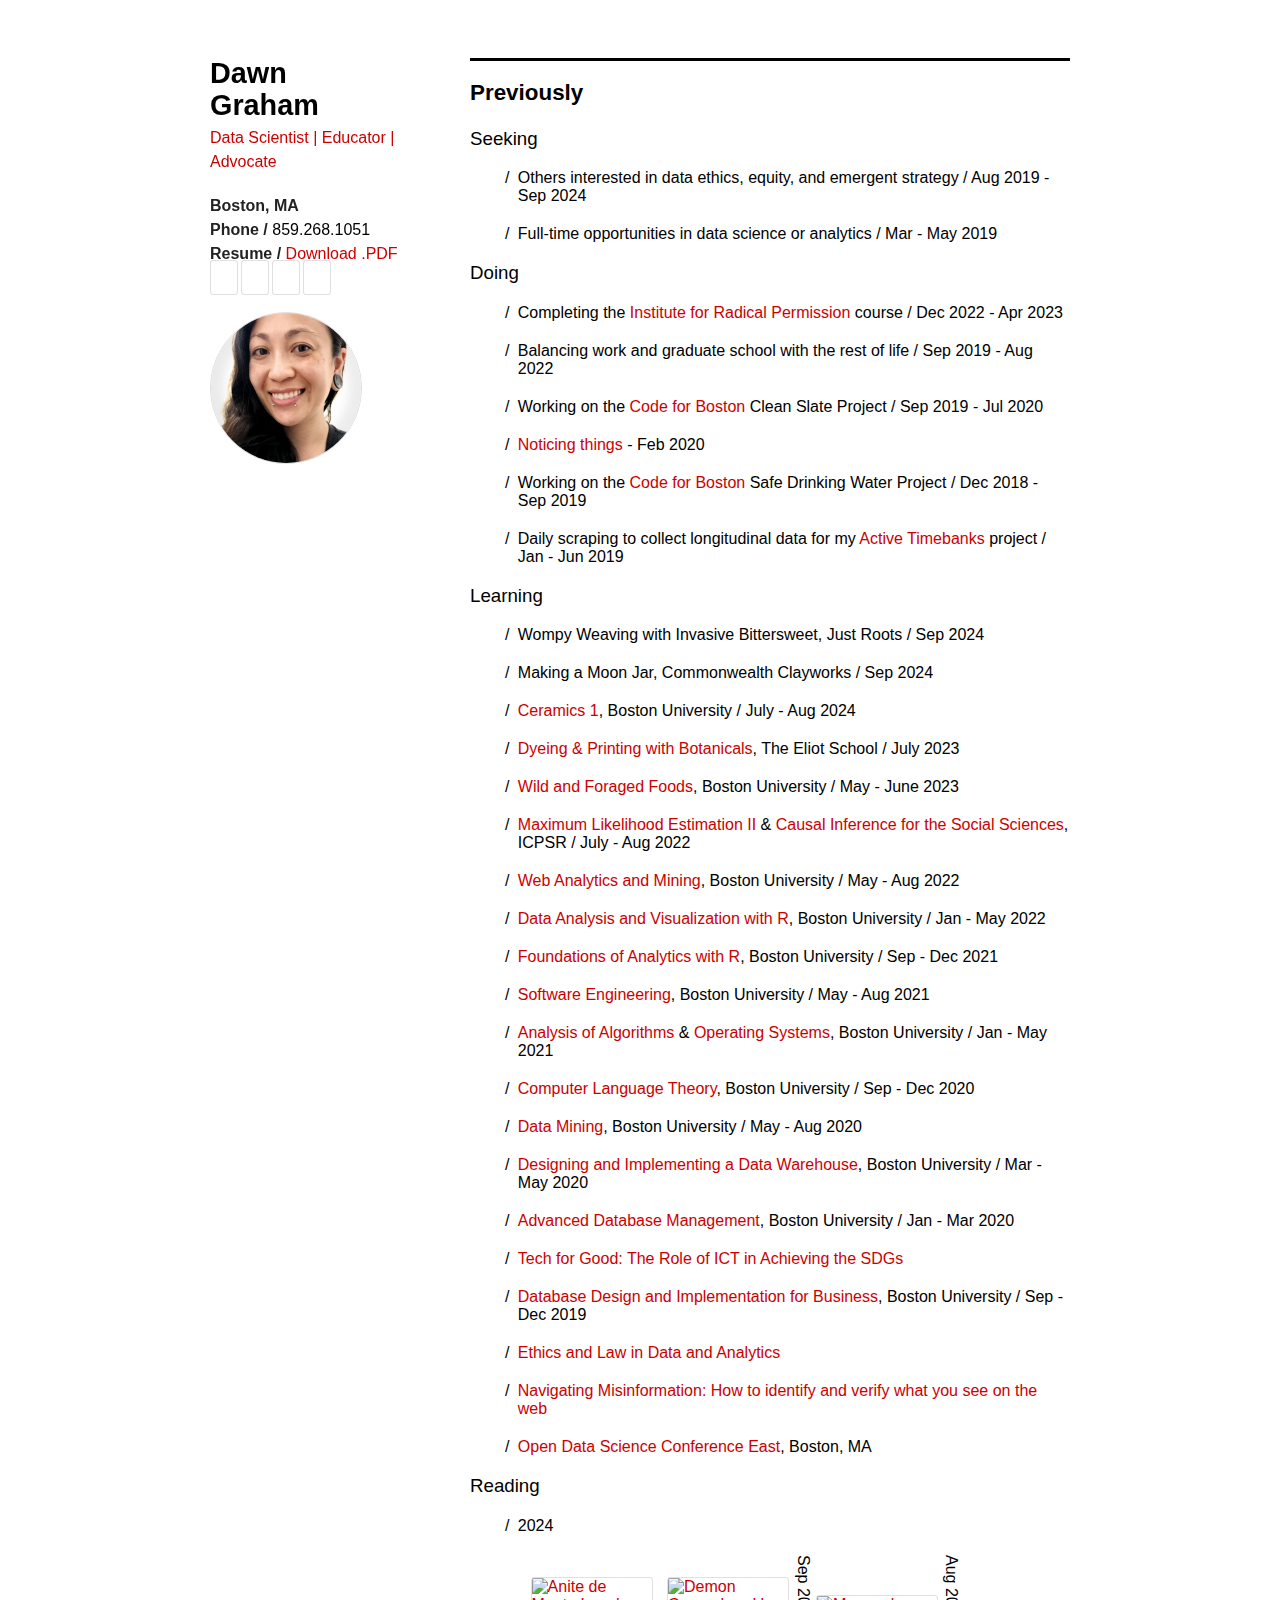
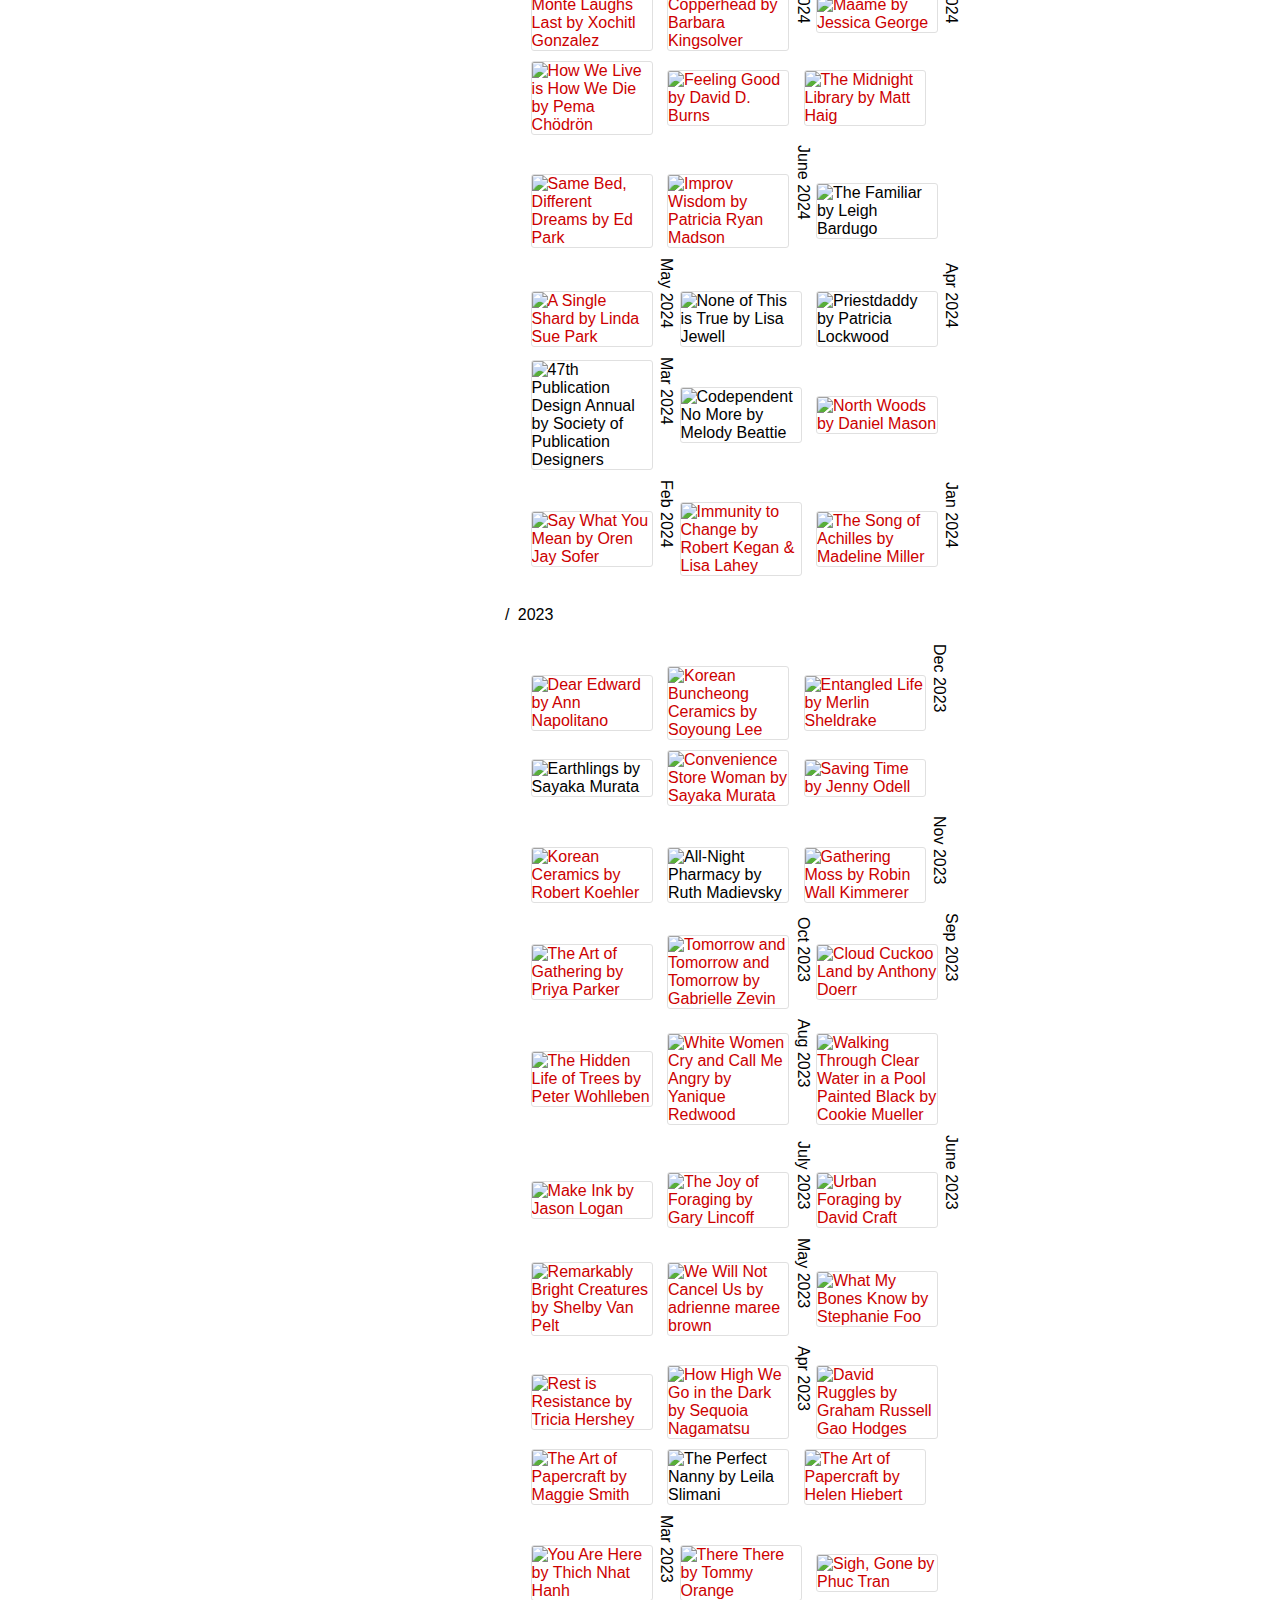
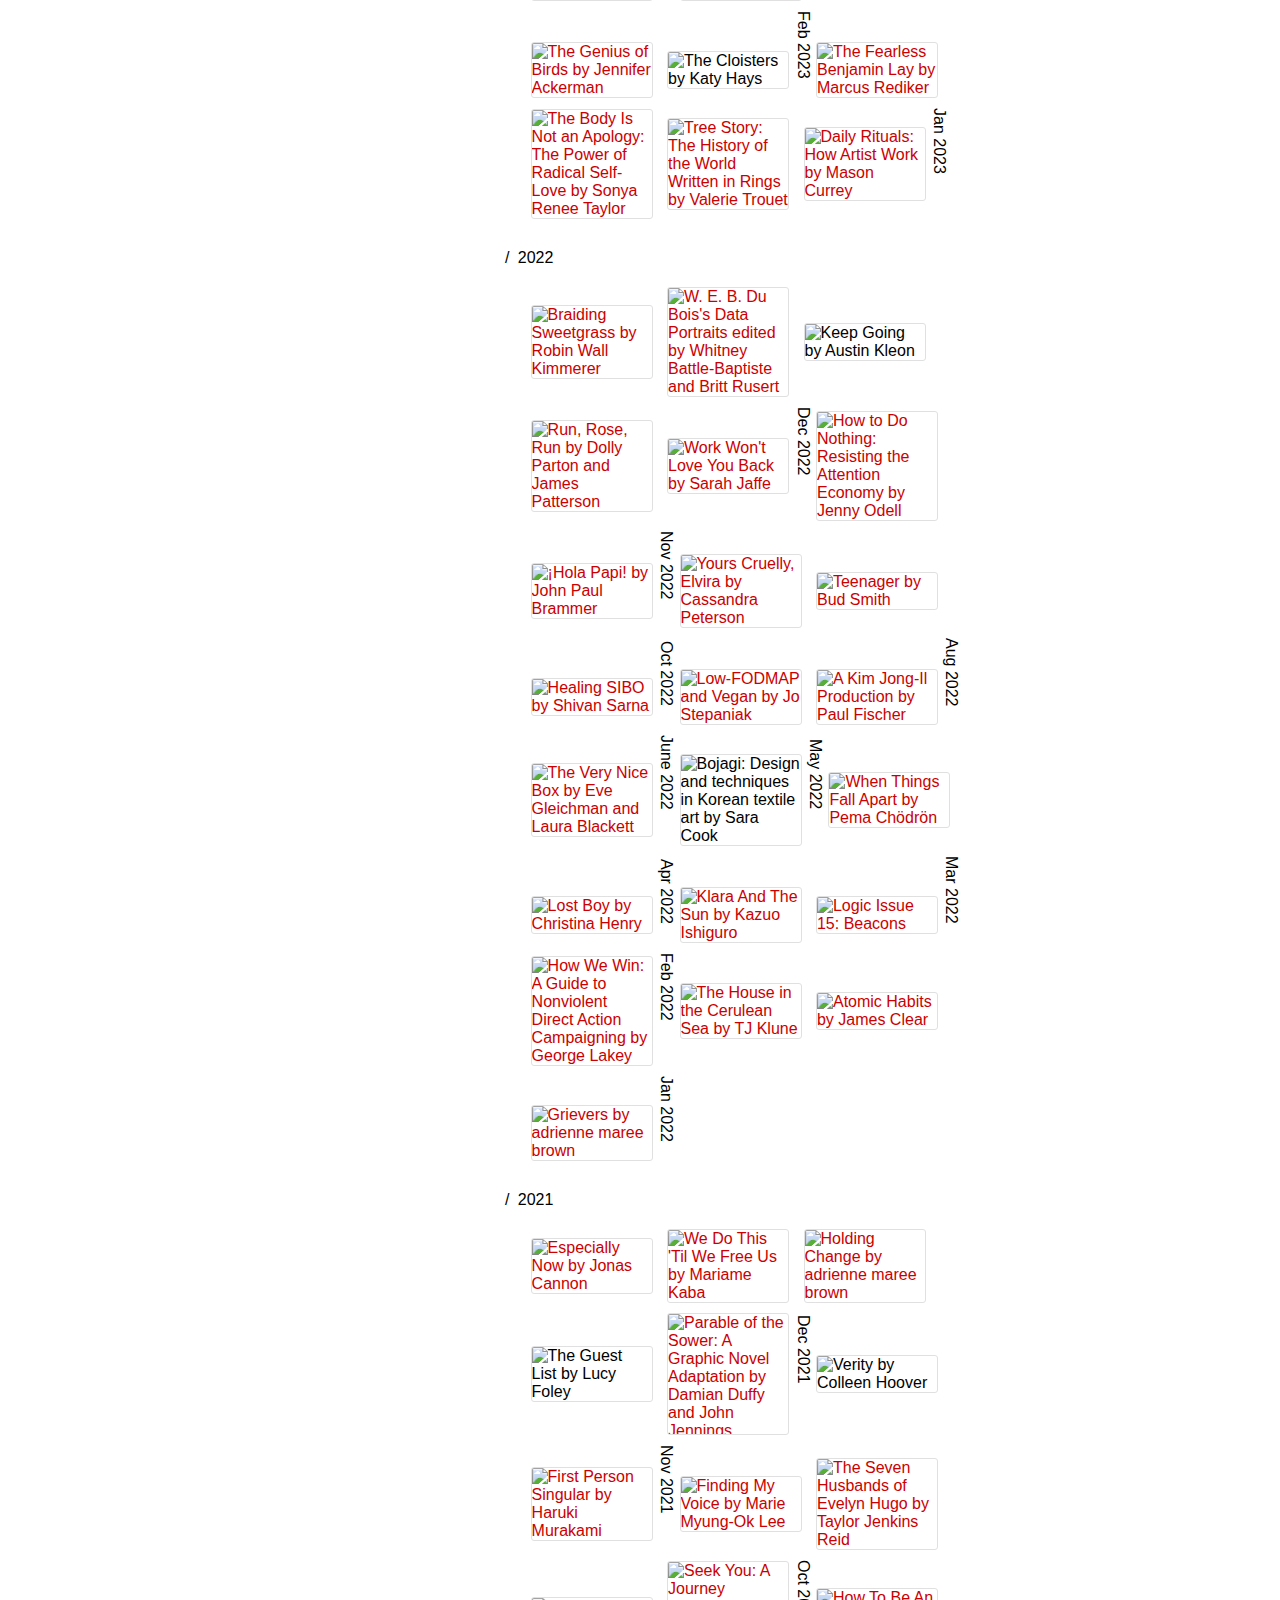
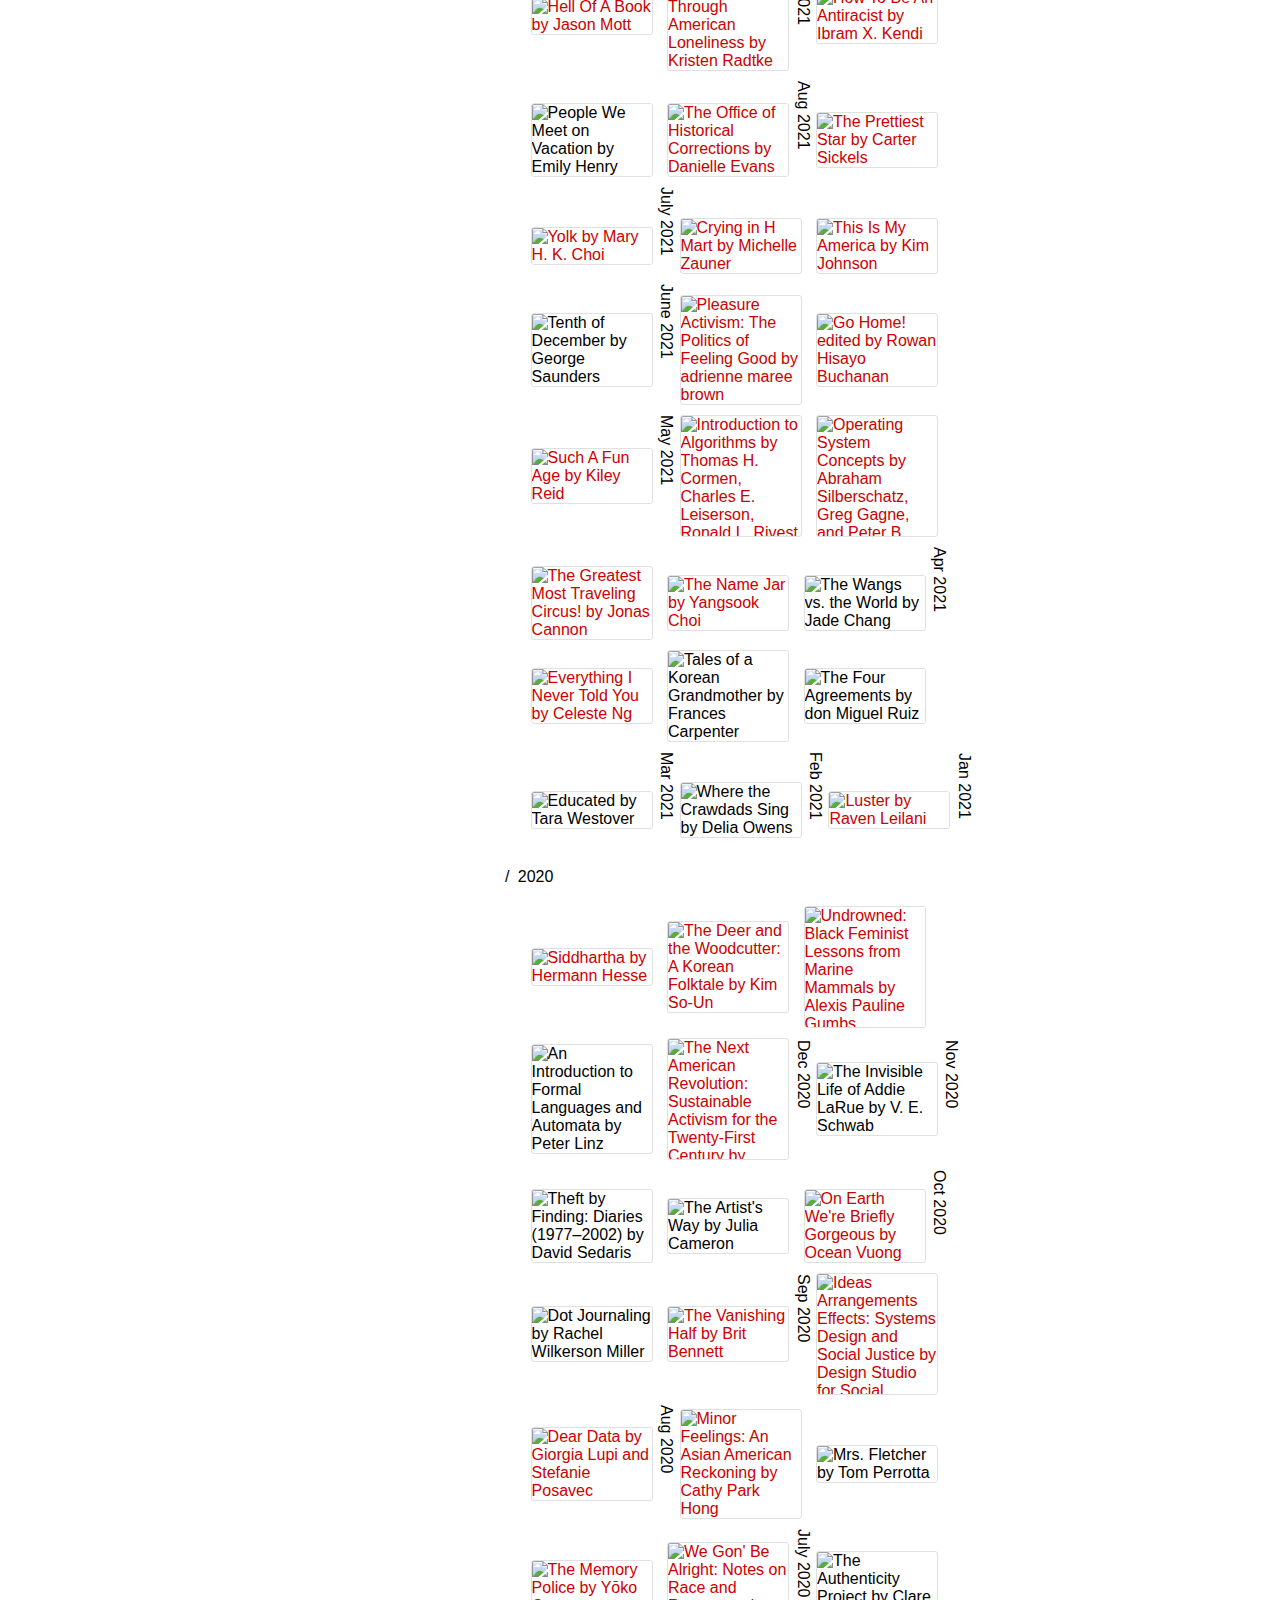
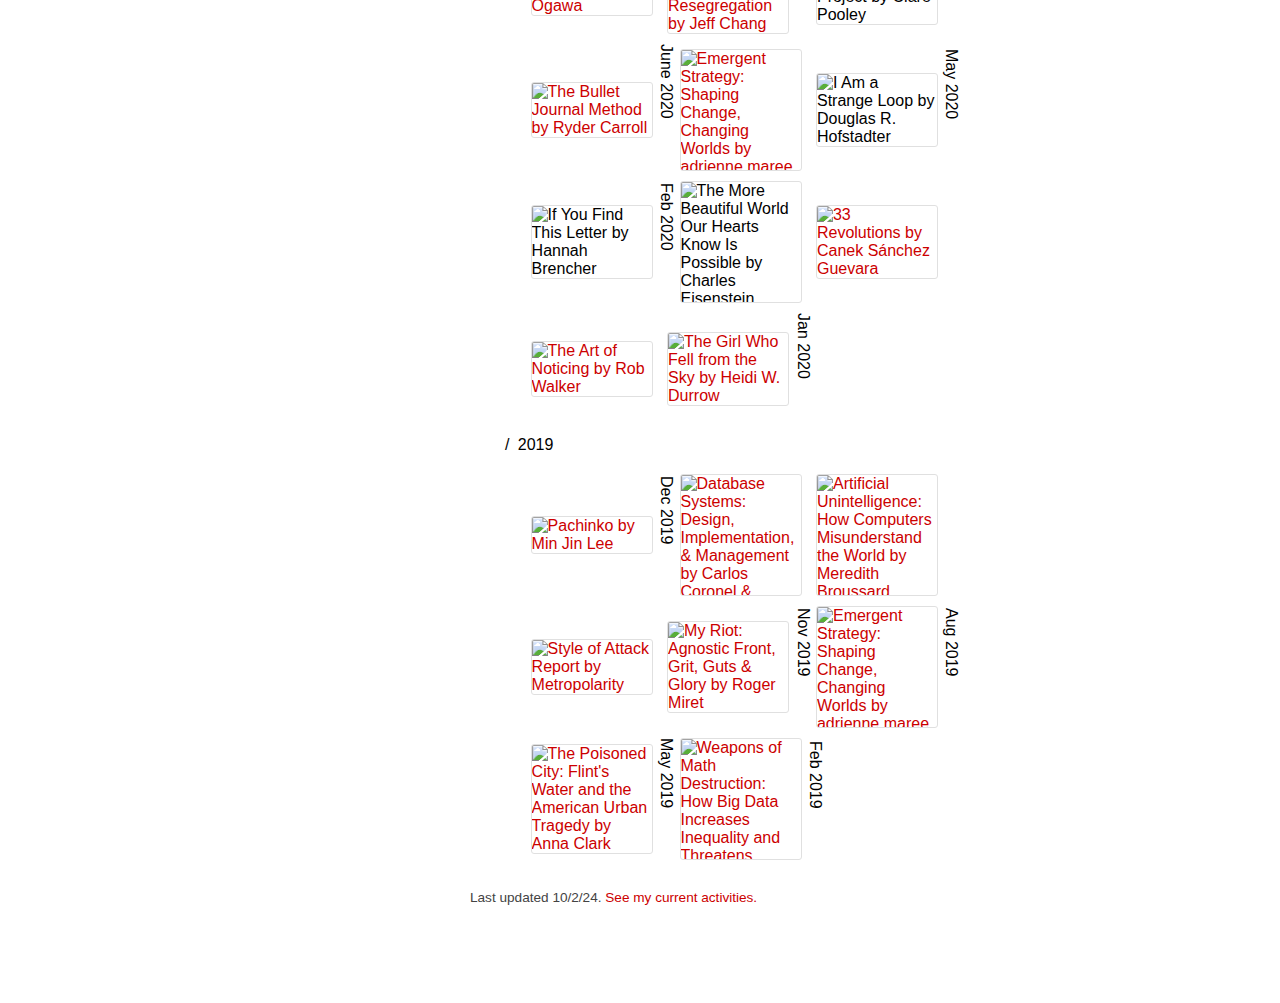
==== commit 1b02b082: "Update Reading, Seeking, Learning" ====
--- a/archive.html
+++ b/archive.html
@@ -51,7 +51,10 @@
         <h2>Previously</h2><br>
         <h3>Seeking</h3>
         <p>
-          <ul><li>Full-time opportunities in data science or analytics / Mar - May 2019</li></ul>
+          <ul>
+            <li>Others interested in data ethics, equity, and emergent strategy / Aug 2019 - Sep 2024</li>
+            <li>Full-time opportunities in data science or analytics / Mar - May 2019</li>
+          </ul>
         </p>
 
         <h3>Doing</h3>
@@ -69,7 +72,10 @@
         <h3>Learning</h3>
         <p>
           <ul>
+            <li>Wompy Weaving with Invasive Bittersweet, Just Roots / Sep 2024</li>
+            <li>Making a Moon Jar, Commonwealth Clayworks / Sep 2024</li>
             <li><a href="https://www.bu.edu/academics/cfa/courses/cfa-ar-470/" target="_blank">Ceramics 1</a>, Boston University / July - Aug 2024</li>
+            <li><a href="https://eliotschool.org/classes/dyeing-printing-botanicals-florals-1m23" target="_blank">Dyeing & Printing with Botanicals</a>, The Eliot School / July 2023</li>
             <li><a href="https://www.bu.edu/academics/met/courses/met-ml-625/" target="_blank">Wild and Foraged Foods</a>, Boston University / May - June 2023</li>
             <li><a href="https://www.icpsr.umich.edu/web/pages/sumprog/index.html" target="_blank">Maximum Likelihood Estimation II</a> & <a href="https://www.icpsr.umich.edu/web/pages/sumprog/index.html" target="_blank">Causal Inference for the Social Sciences</a>, ICPSR / July - Aug 2022</li>
             <li><a href="http://www.bu.edu/academics/met/courses/met-cs-688/" target="_blank">Web Analytics and Mining</a>, Boston University / May - Aug 2022</li>
@@ -94,6 +100,10 @@
           <ul>
             <li>2024</li>
               <ul>
+                <a href="https://www.xochitlgonzalez.com/novel-book-anita-de-monte-laughs-last" target="_blank"><img class="reading" src="https://m.media-amazon.com/images/I/510nWWwNM3L._SY445_SX342_.jpg" alt="Anite de Monte Laughs Last by Xochitl Gonzalez"></a>
+                <a href="http://barbarakingsolver.net/books/demon-copperhead/" target="_blank"><img class="reading" src="https://m.media-amazon.com/images/I/51s5pqj32GL._SY445_SX342_.jpg" alt="Demon Copperhead by Barbara Kingsolver"></a>
+                <span class="readingdt">Sep 2024</span>
+
                 <a href="https://us.macmillan.com/books/9781250282521/maame" target="_blank"><img class="reading" src="https://m.media-amazon.com/images/I/41kCzYlHwPL._SY445_SX342_.jpg" alt="Maame by Jessica George"></a>
                 <span class="readingdt">Aug 2024</span>
 
@@ -357,7 +367,7 @@
               </ul>
           </ul>
         </p>
-        <p class="note">Last updated 9/1/24. <a href="index.html">See my current activities.</a></p>
+        <p class="note">Last updated 10/2/24. <a href="index.html">See my current activities.</a></p>
       </section>
       <div id="bottom">
       </div>
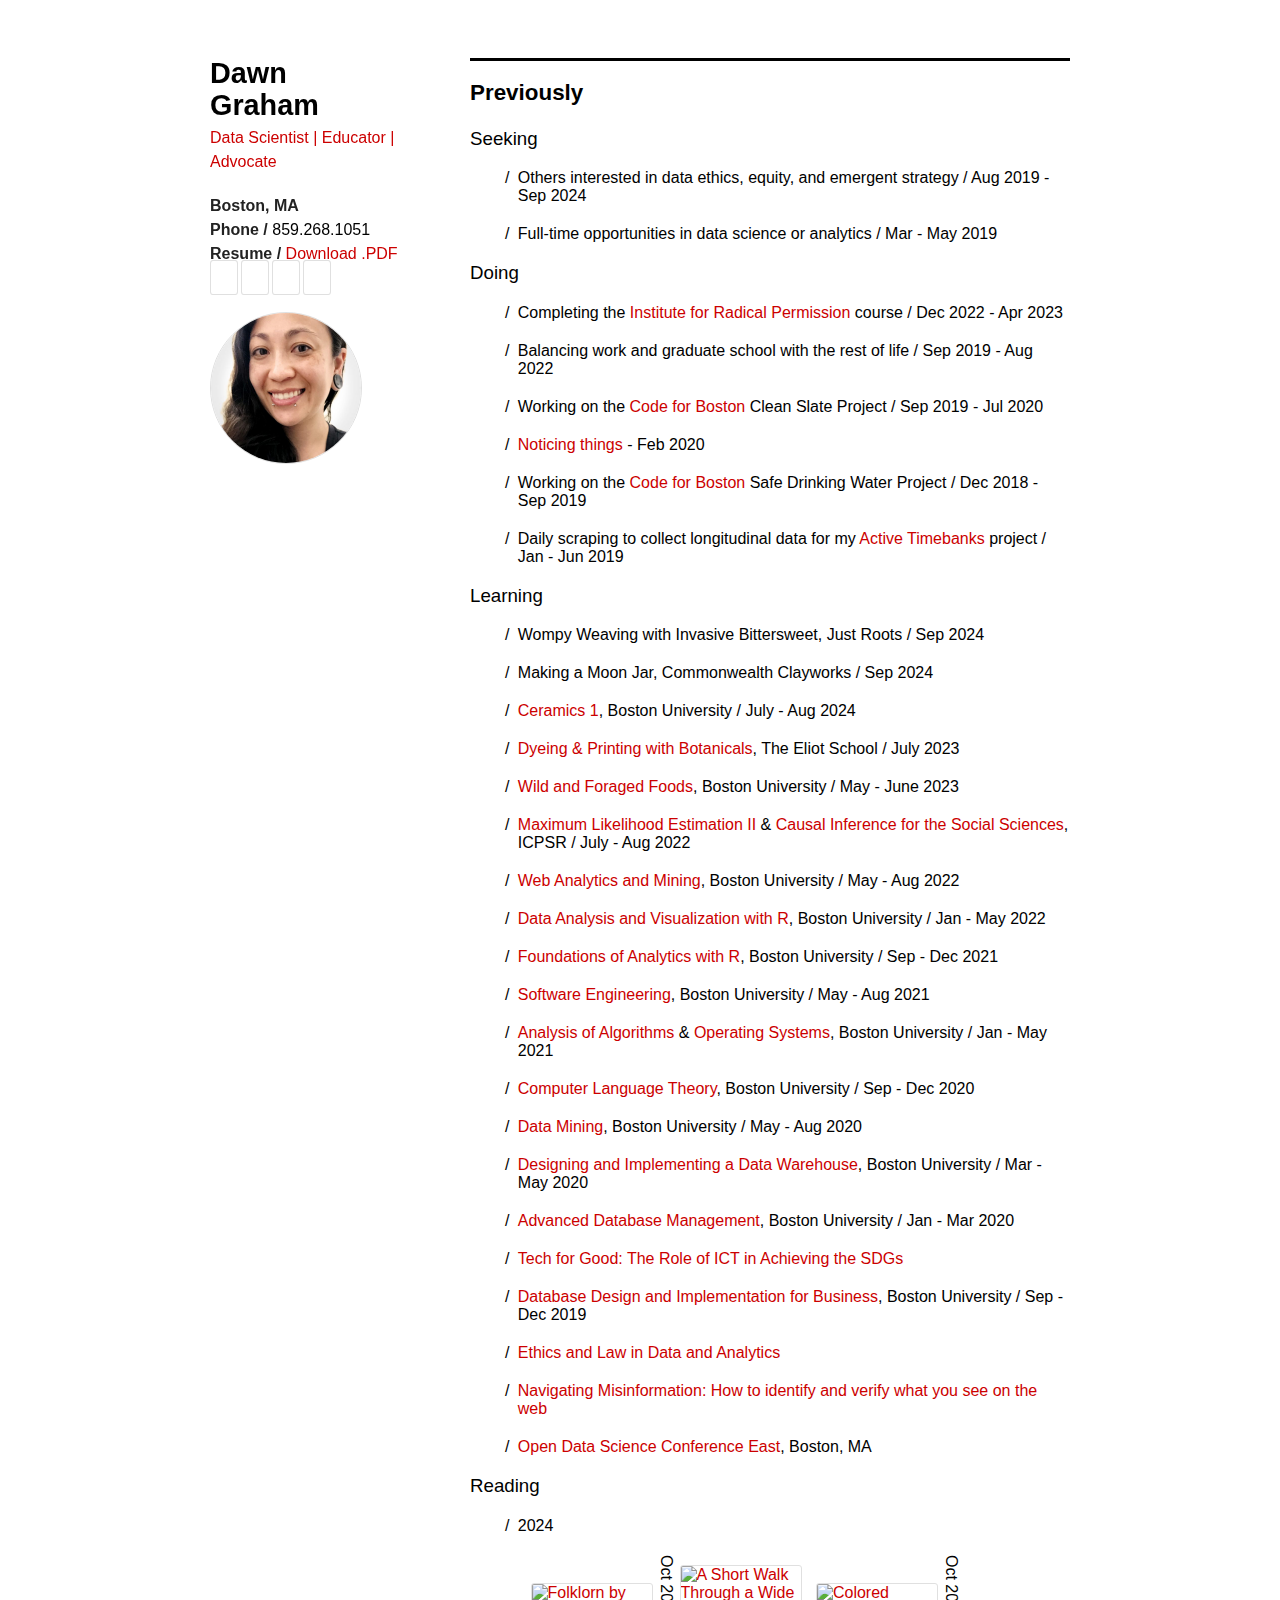
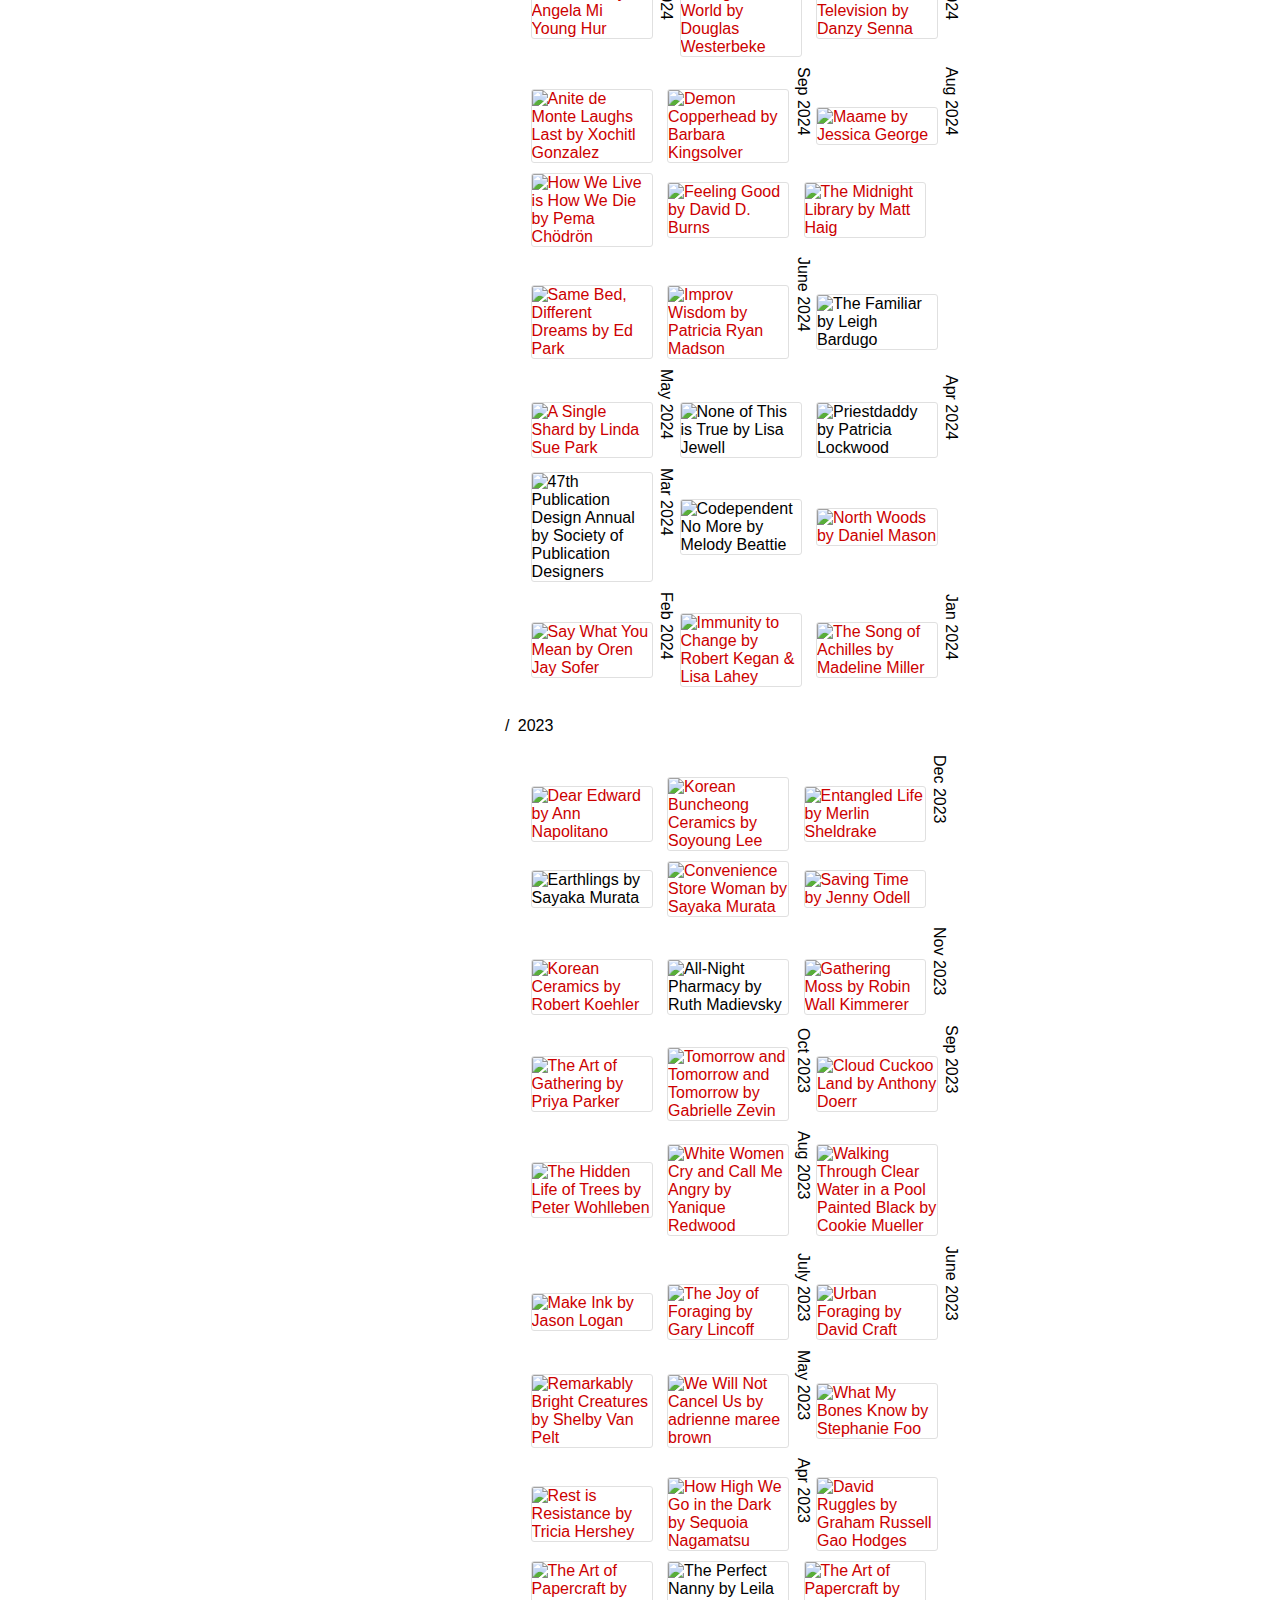
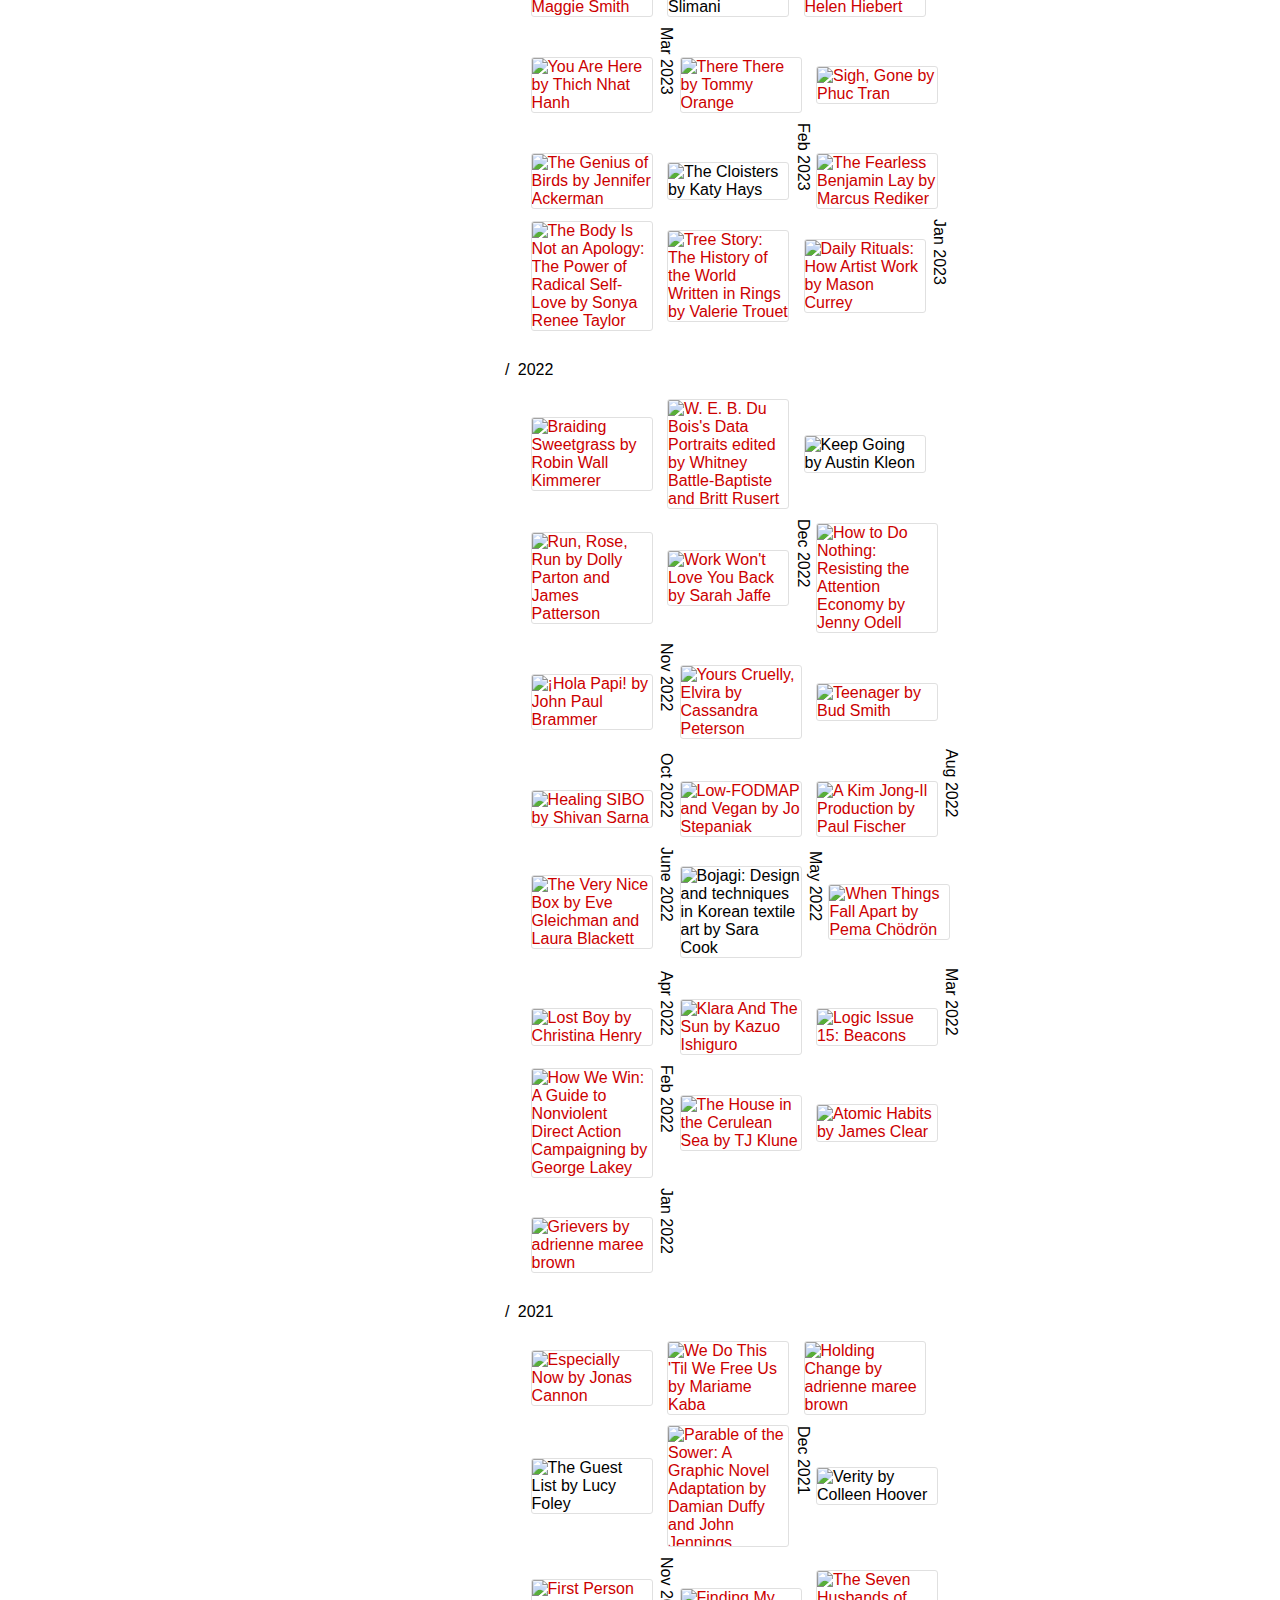
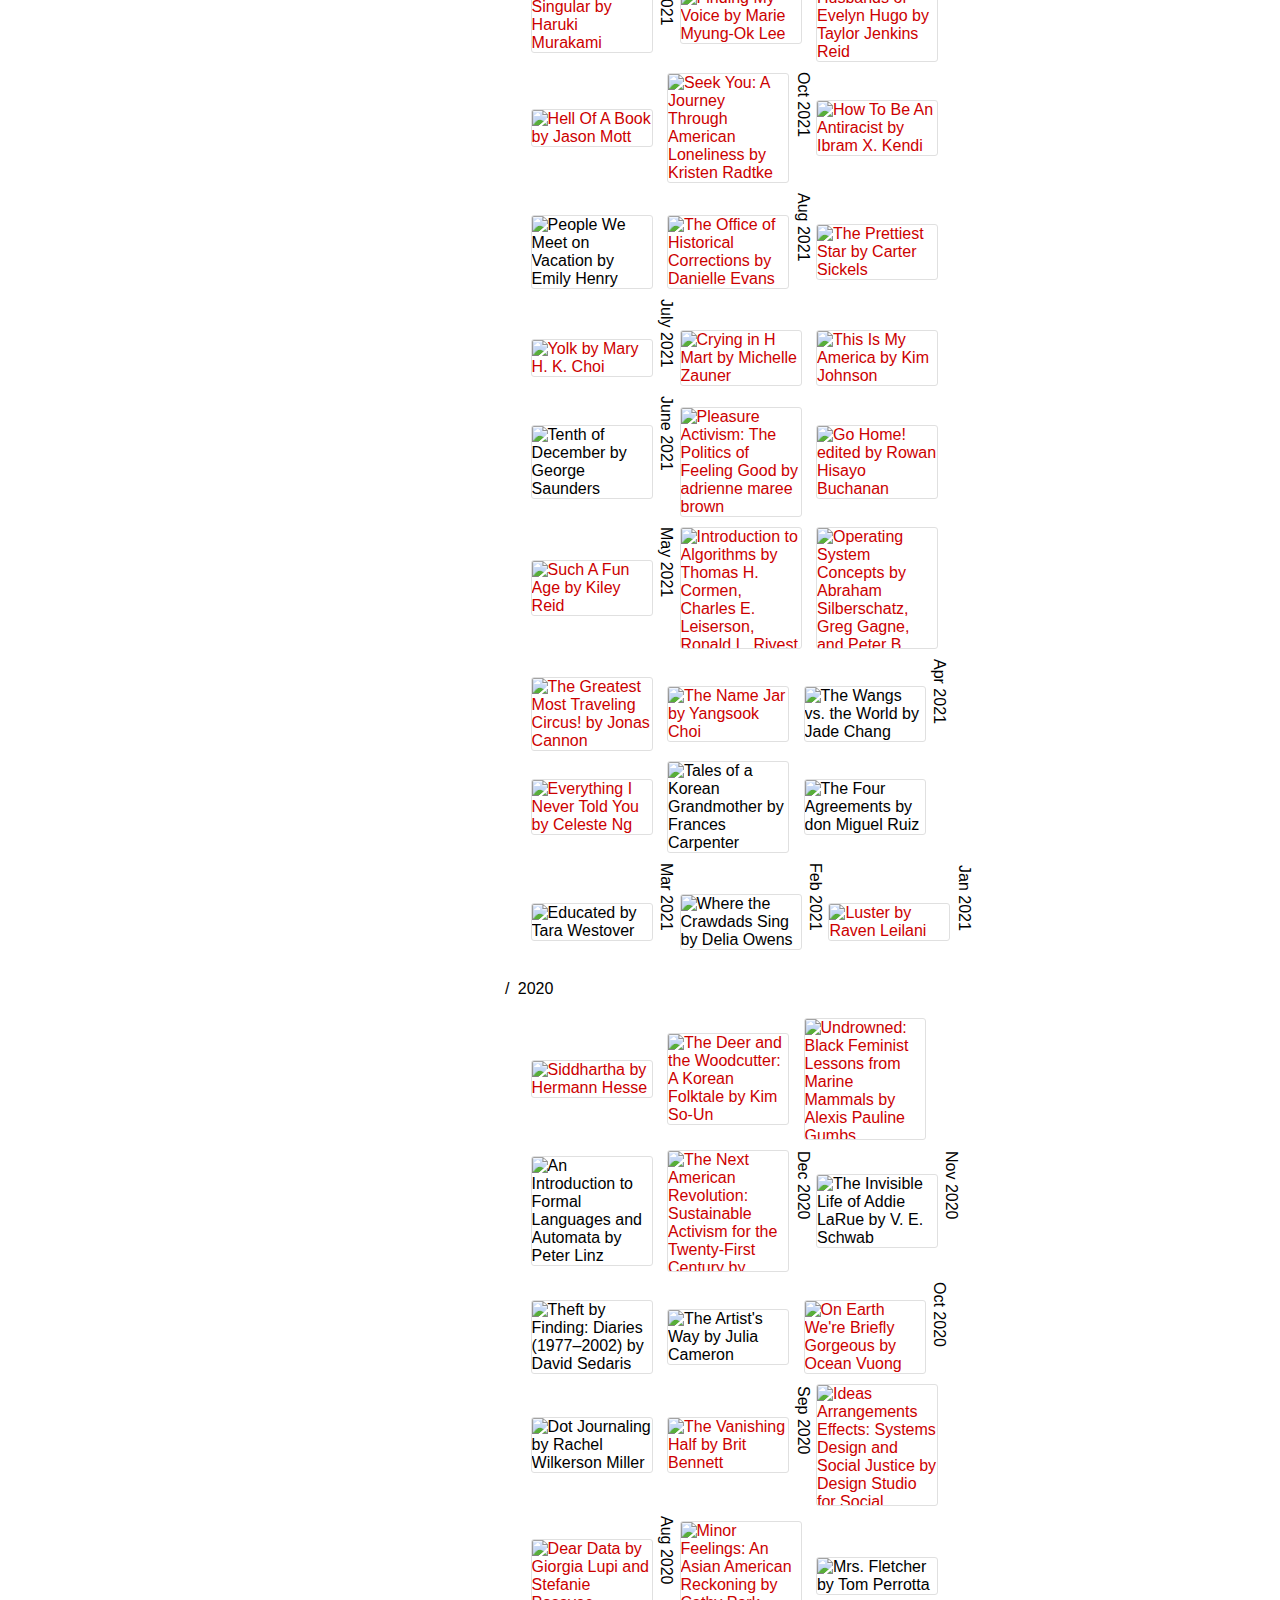
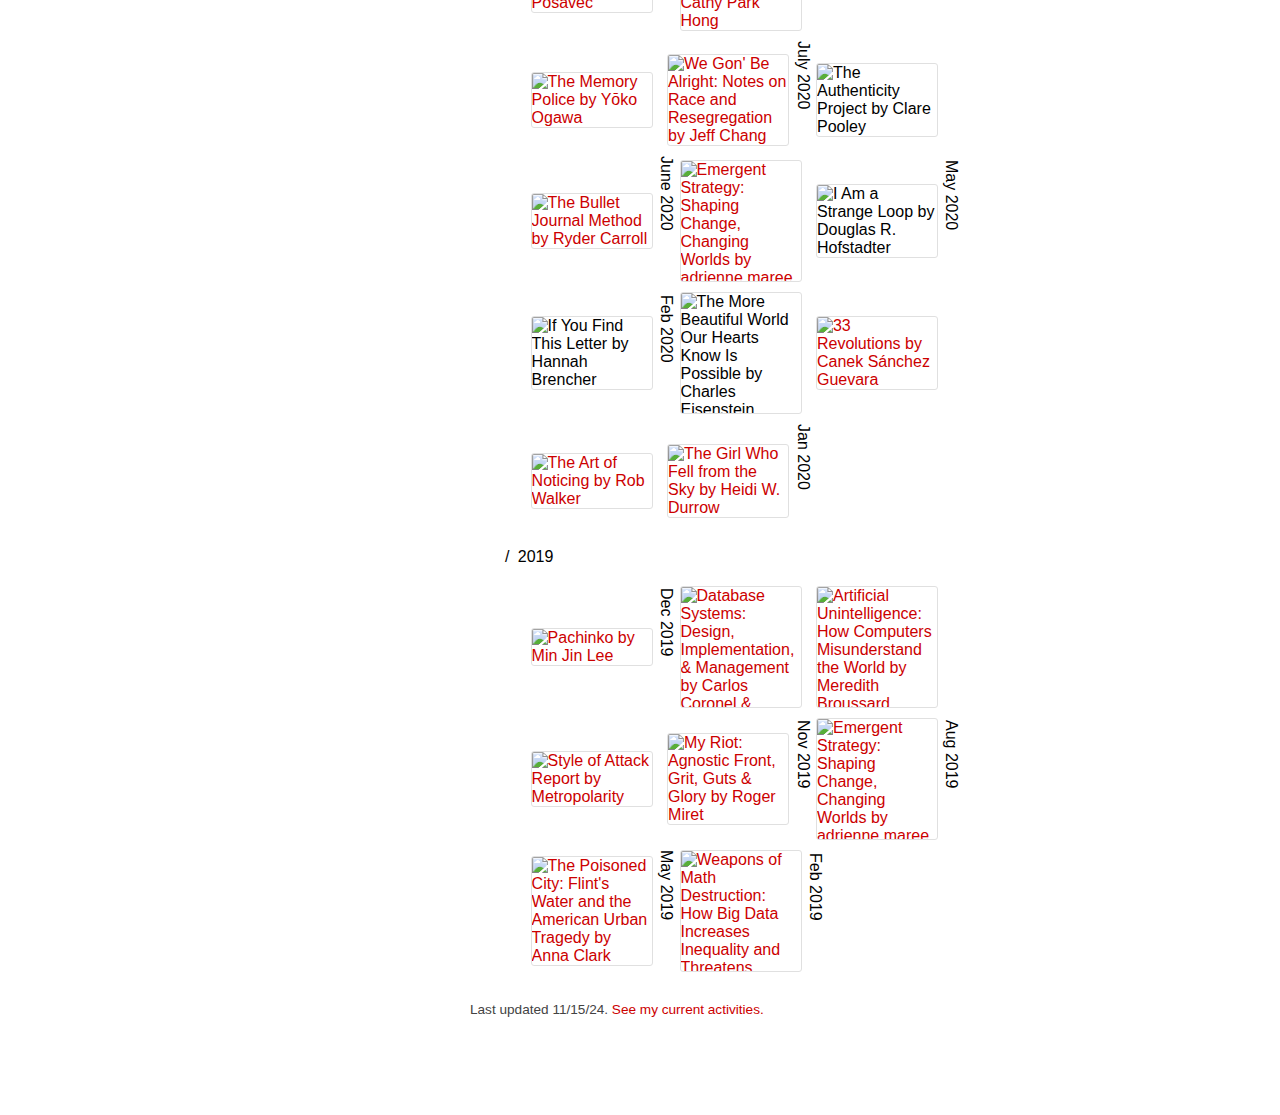
==== commit ed047f35: "Update Reading" ====
--- a/archive.html
+++ b/archive.html
@@ -100,6 +100,13 @@
           <ul>
             <li>2024</li>
               <ul>
+                <a href="https://www.angelahur.com/work/folklorn" target="_blank"><img class="reading" src="https://m.media-amazon.com/images/I/81HBgDApuXL._SL1500_.jpg" alt="Folklorn by Angela Mi Young Hur"></a>
+                <span class="readingdt">Oct 2024</span>
+
+                <a href="https://www.simonandschuster.com/books/A-Short-Walk-Through-a-Wide-World/Douglas-Westerbeke/9781668026069" target="_blank"><img class="reading" src="https://m.media-amazon.com/images/I/81+U3tI6loL._SL1500_.jpg" alt="A Short Walk Through a Wide World by Douglas Westerbeke"></a>
+                <a href="https://www.penguinrandomhouse.ca/books/721501/colored-television-a-gma-book-club-pick-by-danzy-senna/9780593544372" target="_blank"><img class="reading" src="https://m.media-amazon.com/images/I/81ljfCUU+SL._SL1500_.jpg" alt="Colored Television by Danzy Senna"></a>
+                <span class="readingdt">Oct 2024</span>
+
                 <a href="https://www.xochitlgonzalez.com/novel-book-anita-de-monte-laughs-last" target="_blank"><img class="reading" src="https://m.media-amazon.com/images/I/510nWWwNM3L._SY445_SX342_.jpg" alt="Anite de Monte Laughs Last by Xochitl Gonzalez"></a>
                 <a href="http://barbarakingsolver.net/books/demon-copperhead/" target="_blank"><img class="reading" src="https://m.media-amazon.com/images/I/51s5pqj32GL._SY445_SX342_.jpg" alt="Demon Copperhead by Barbara Kingsolver"></a>
                 <span class="readingdt">Sep 2024</span>
@@ -137,7 +144,7 @@
             <li>2023</li>
               <ul>
                 <a href="https://annnapolitano.com/dear-edward/" target="_blank"><img class="reading" src="https://m.media-amazon.com/images/I/71Qp+Nn8aCL._SL1500_.jpg" alt="Dear Edward by Ann Napolitano"></a>
-                <a href="https://www.metmuseum.org/art/metpublications/Korean_Buncheong_Ceramics_from_Leeum_Samsung_Museum_of_Art" target="_blank"><img class="reading" src="https://www.metmuseum.org/-/media/images/art/metpublication/cover/2011/korean_buncheong_ceramics_from_leeum_samsung_museum_of_art.jpg" alt="Korean Buncheong Ceramics by Soyoung Lee"></a>
+                <a href="https://www.metmuseum.org/art/metpublications/Korean_Buncheong_Ceramics_from_Leeum_Samsung_Museum_of_Art" target="_blank"><img class="reading" src="https://cdn.sanity.io/images/cctd4ker/production/d8b042ca914ccbebddc4dfcefa82083e4aa79c24-250x299.jpg" alt="Korean Buncheong Ceramics by Soyoung Lee"></a>
                 <a href="https://www.merlinsheldrake.com/entangled-life" target="_blank"><img class="reading" src="https://m.media-amazon.com/images/I/91E8rS3E+ML._SY291_BO1,204,203,200_QL40_FMwebp_.jpg" alt="Entangled Life by Merlin Sheldrake"></a>
                 <span class="readingdt">Dec 2023</span>
 
@@ -367,7 +374,7 @@
               </ul>
           </ul>
         </p>
-        <p class="note">Last updated 10/2/24. <a href="index.html">See my current activities.</a></p>
+        <p class="note">Last updated 11/15/24. <a href="index.html">See my current activities.</a></p>
       </section>
       <div id="bottom">
       </div>
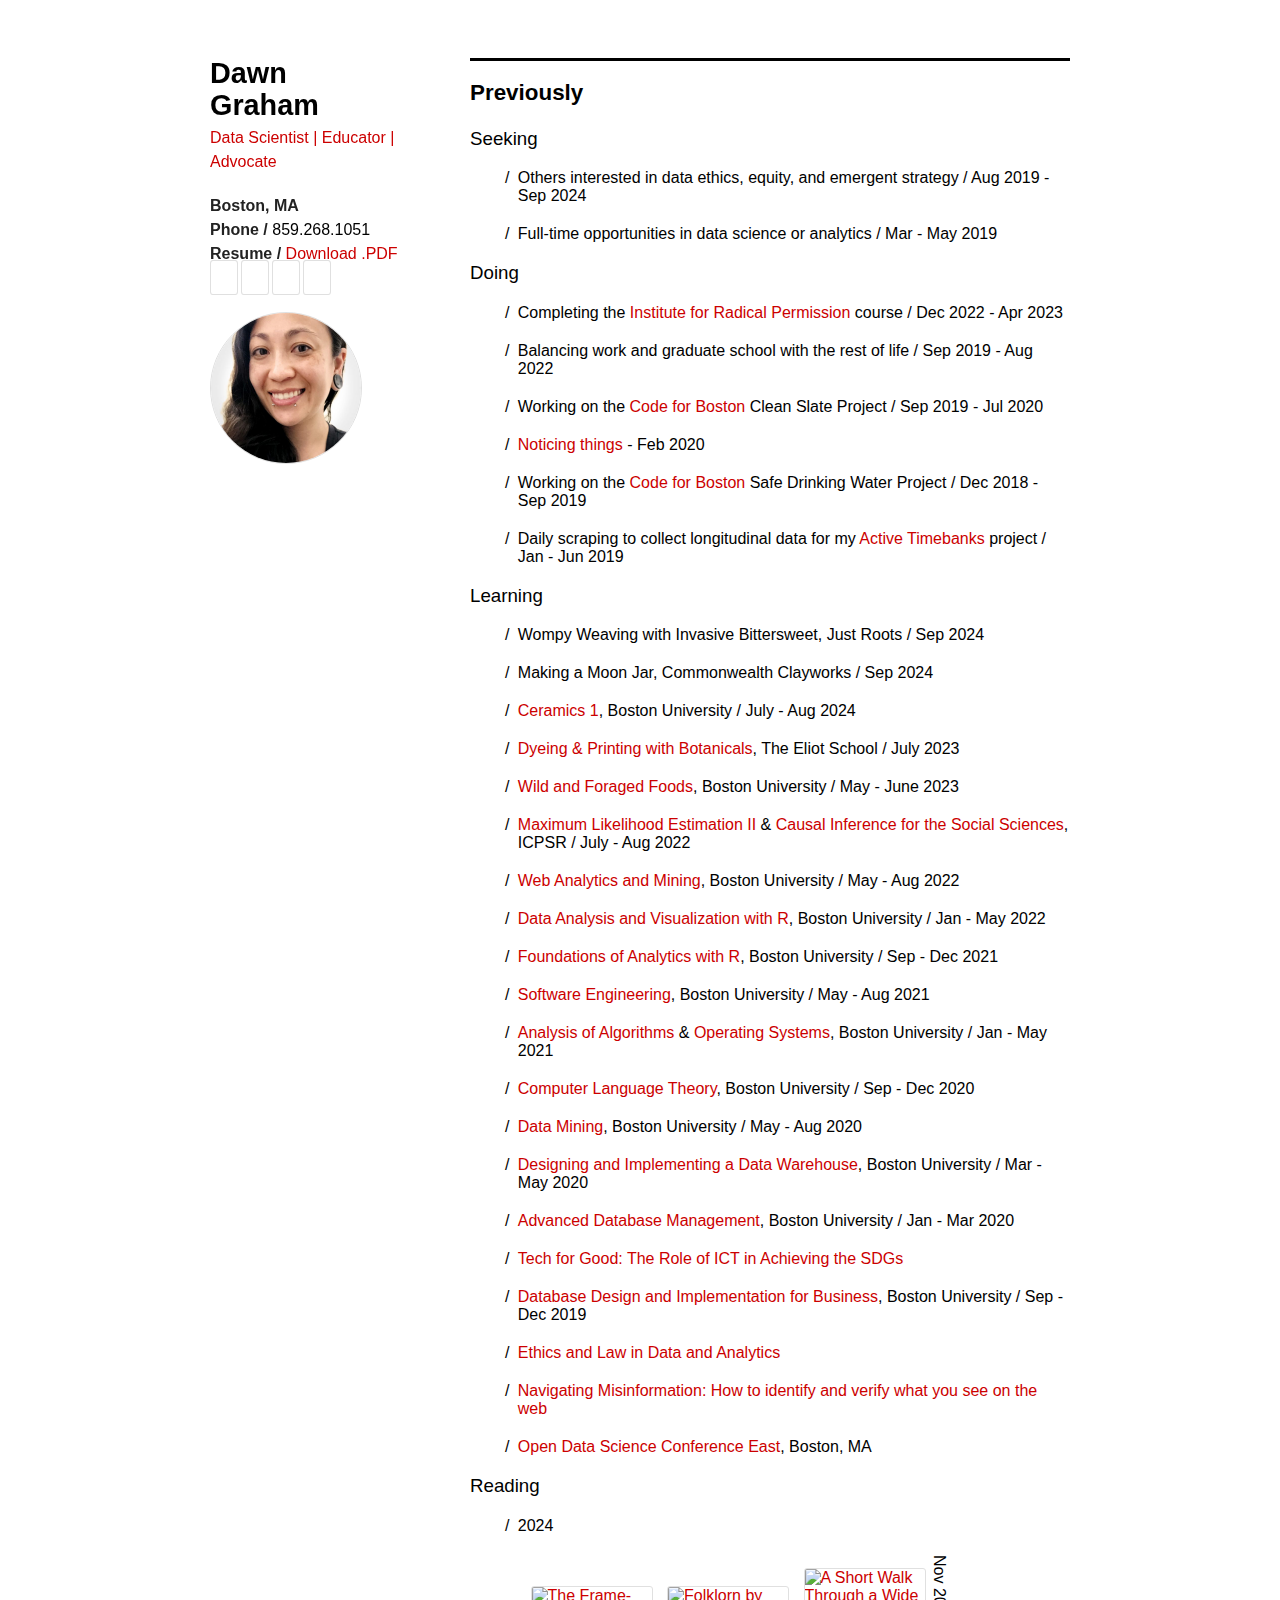
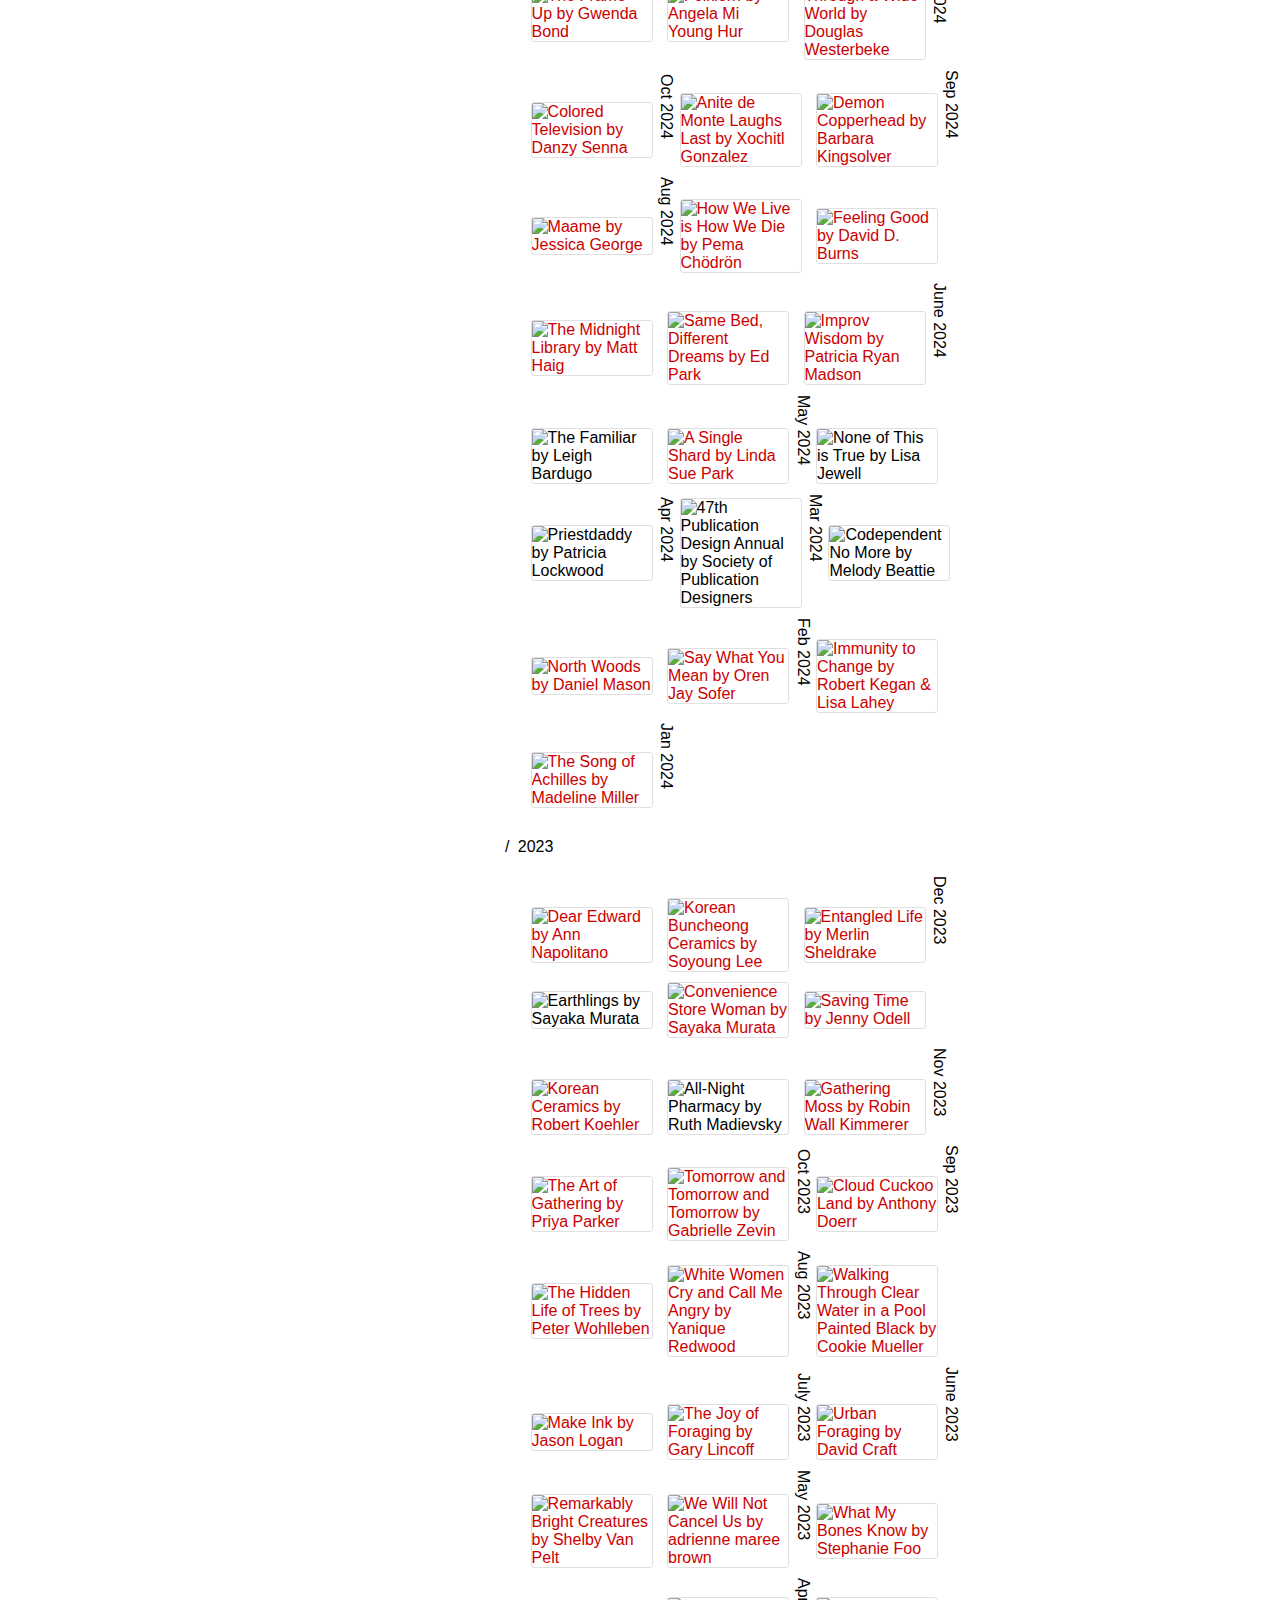
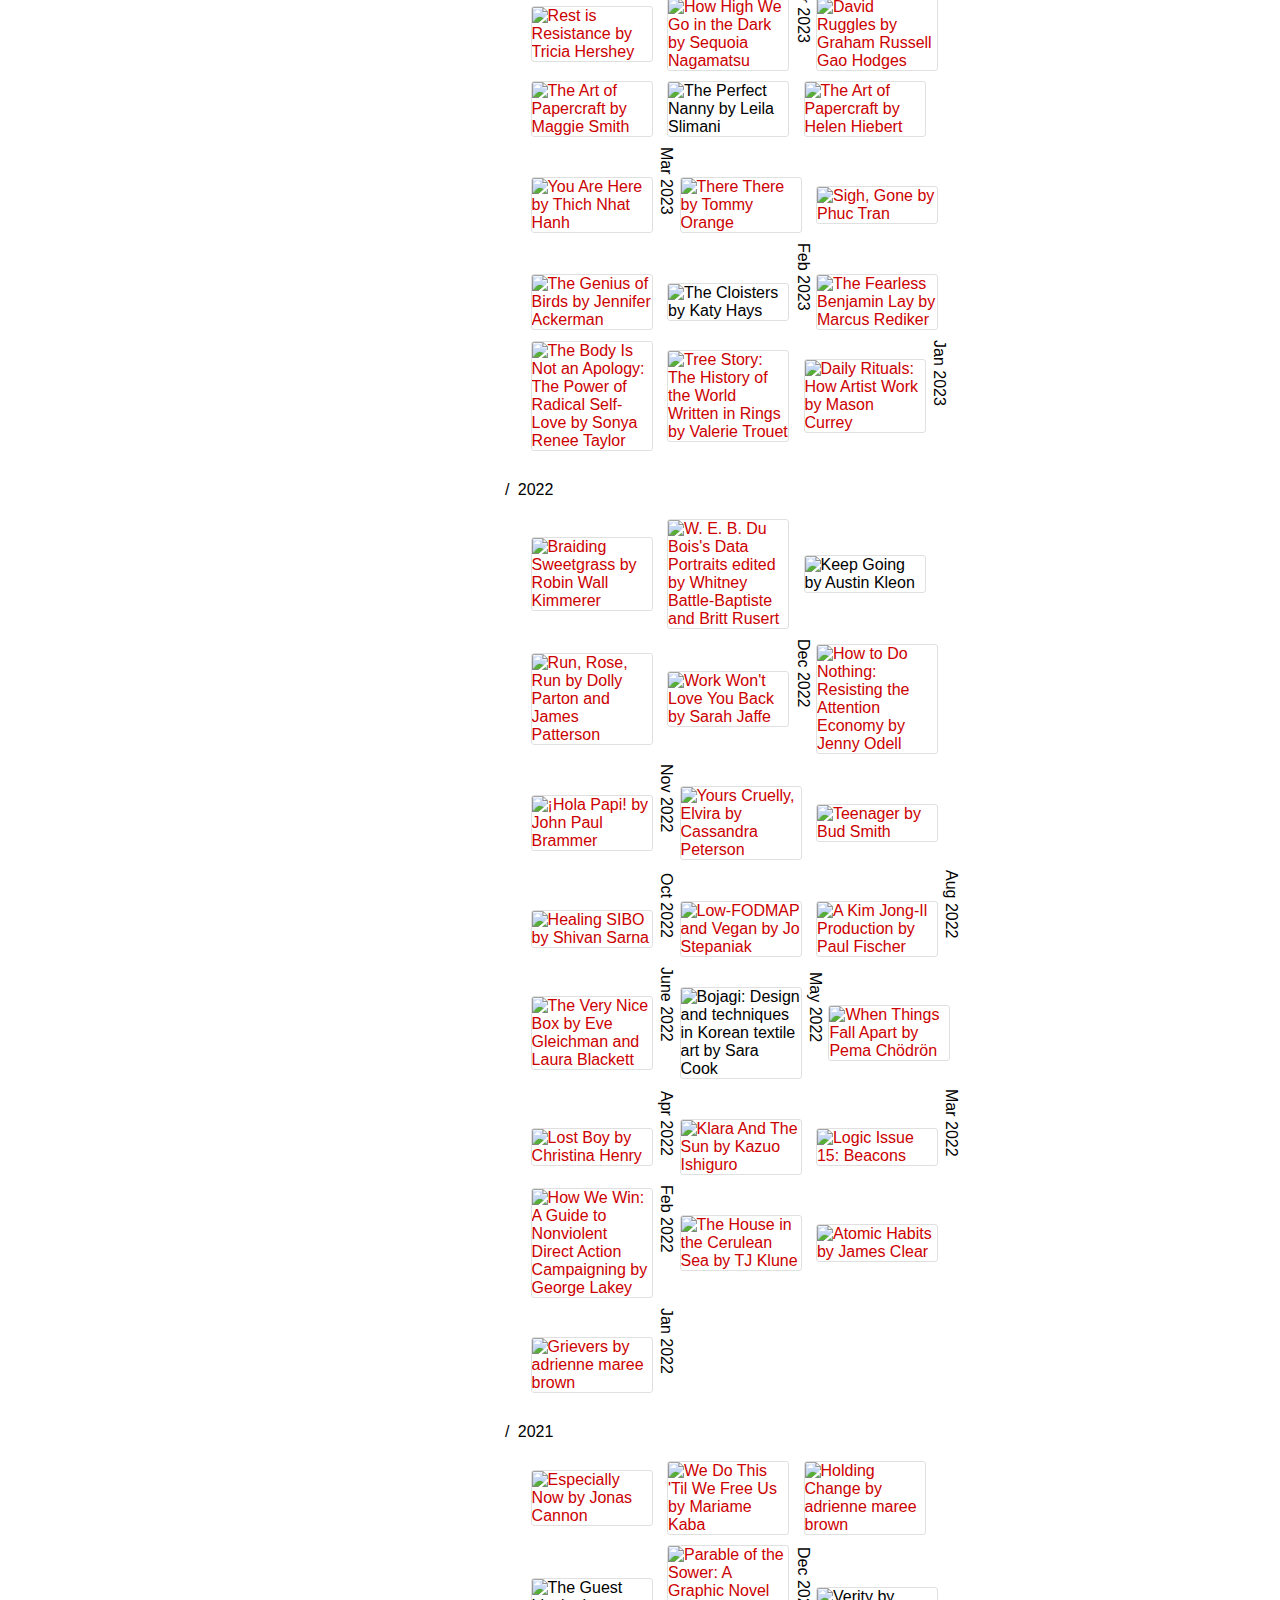
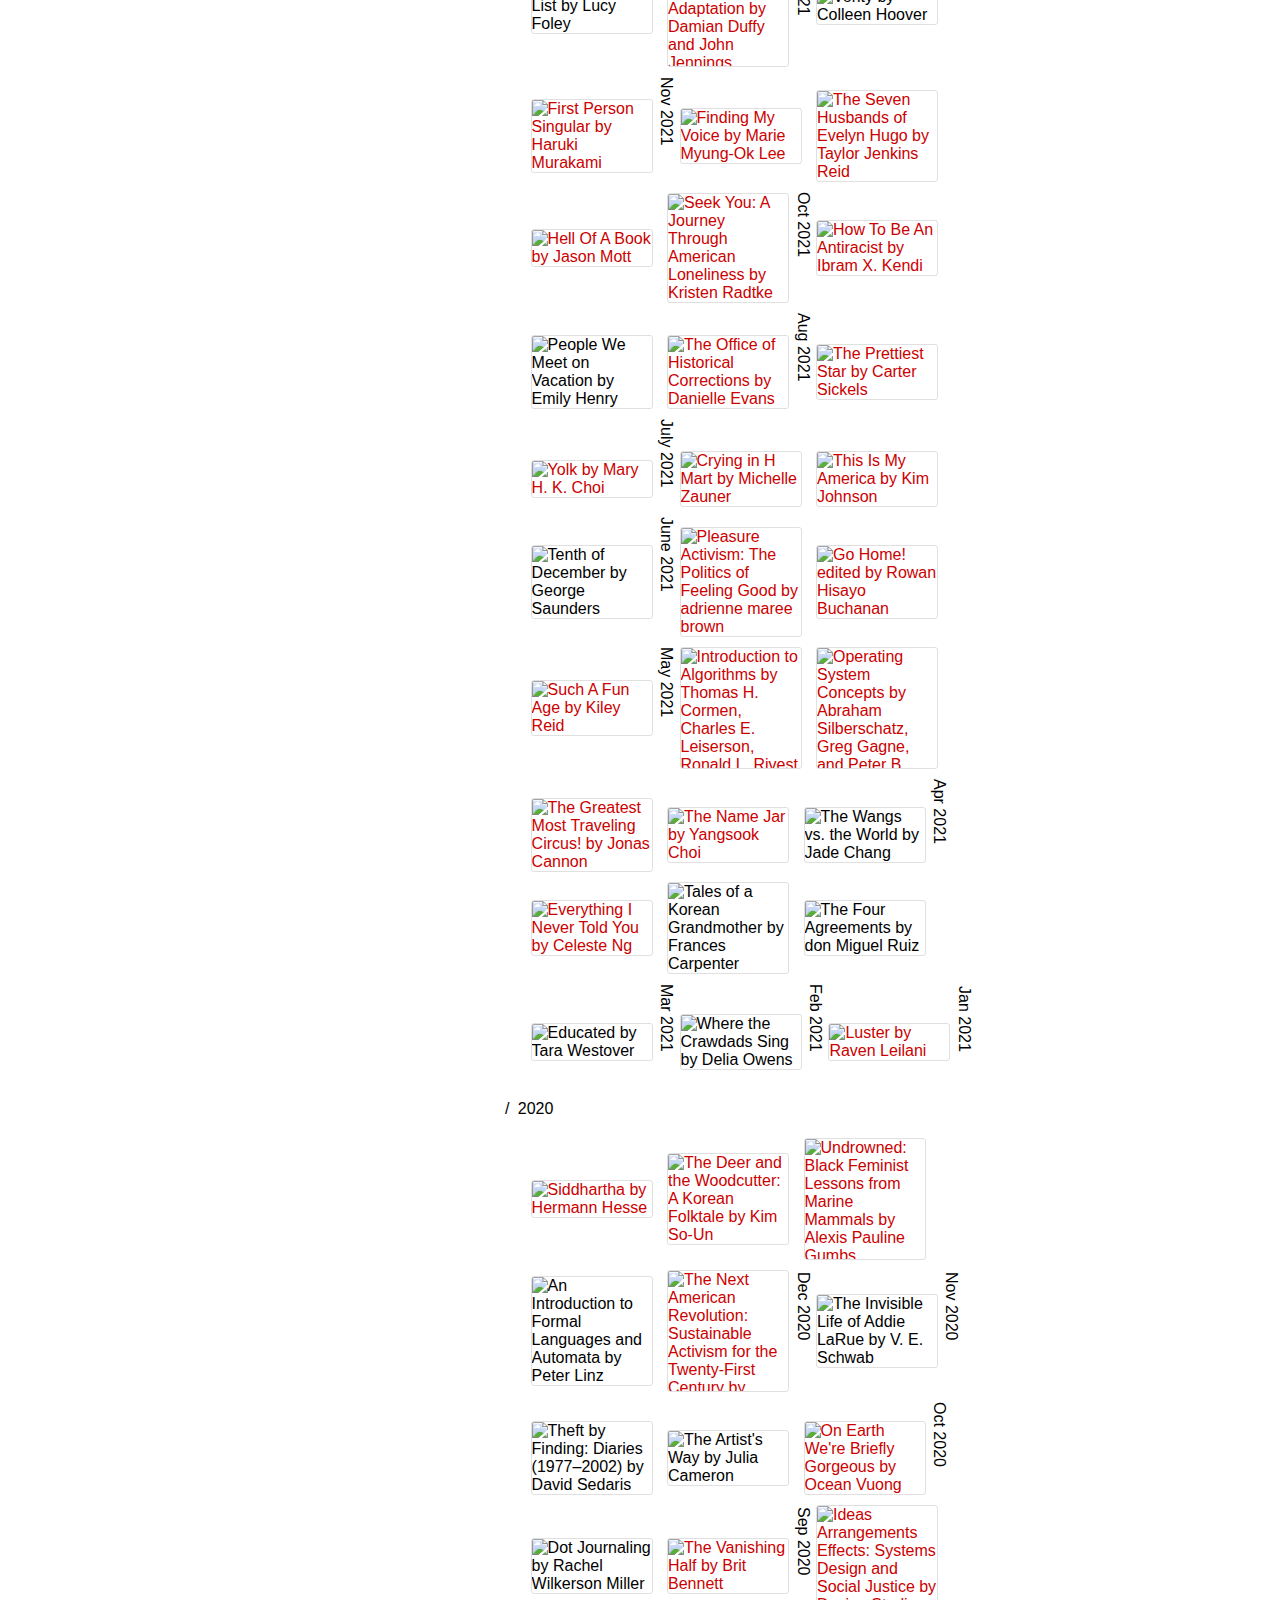
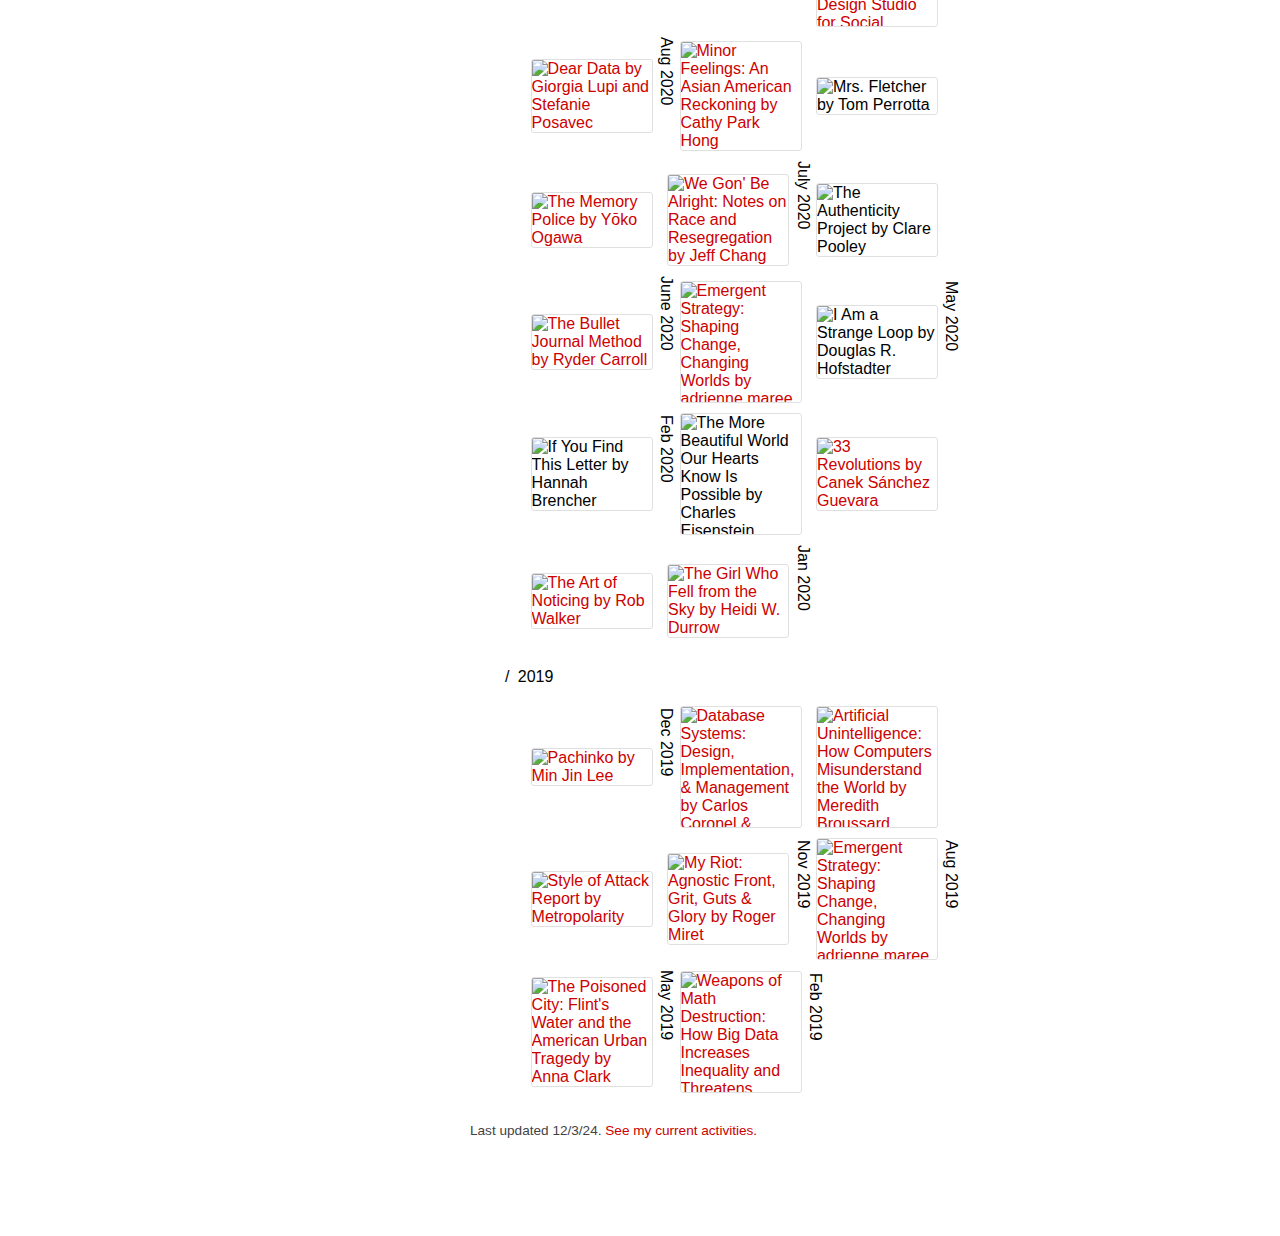
==== commit b1643e24: "Update reading" ====
--- a/archive.html
+++ b/archive.html
@@ -100,10 +100,11 @@
           <ul>
             <li>2024</li>
               <ul>
+                <a href="https://www.gwendabond.com/bondgirl/writing/the-frame-up" target="_blank"><img class="reading" src="https://m.media-amazon.com/images/I/41JdcVBMx0L._SY445_SX342_.jpg" alt="The Frame-Up by Gwenda Bond"></a>
                 <a href="https://www.angelahur.com/work/folklorn" target="_blank"><img class="reading" src="https://m.media-amazon.com/images/I/81HBgDApuXL._SL1500_.jpg" alt="Folklorn by Angela Mi Young Hur"></a>
-                <span class="readingdt">Oct 2024</span>
-
                 <a href="https://www.simonandschuster.com/books/A-Short-Walk-Through-a-Wide-World/Douglas-Westerbeke/9781668026069" target="_blank"><img class="reading" src="https://m.media-amazon.com/images/I/81+U3tI6loL._SL1500_.jpg" alt="A Short Walk Through a Wide World by Douglas Westerbeke"></a>
+                <span class="readingdt">Nov 2024</span>
+
                 <a href="https://www.penguinrandomhouse.ca/books/721501/colored-television-a-gma-book-club-pick-by-danzy-senna/9780593544372" target="_blank"><img class="reading" src="https://m.media-amazon.com/images/I/81ljfCUU+SL._SL1500_.jpg" alt="Colored Television by Danzy Senna"></a>
                 <span class="readingdt">Oct 2024</span>
 
@@ -374,7 +375,7 @@
               </ul>
           </ul>
         </p>
-        <p class="note">Last updated 11/15/24. <a href="index.html">See my current activities.</a></p>
+        <p class="note">Last updated 12/3/24. <a href="index.html">See my current activities.</a></p>
       </section>
       <div id="bottom">
       </div>
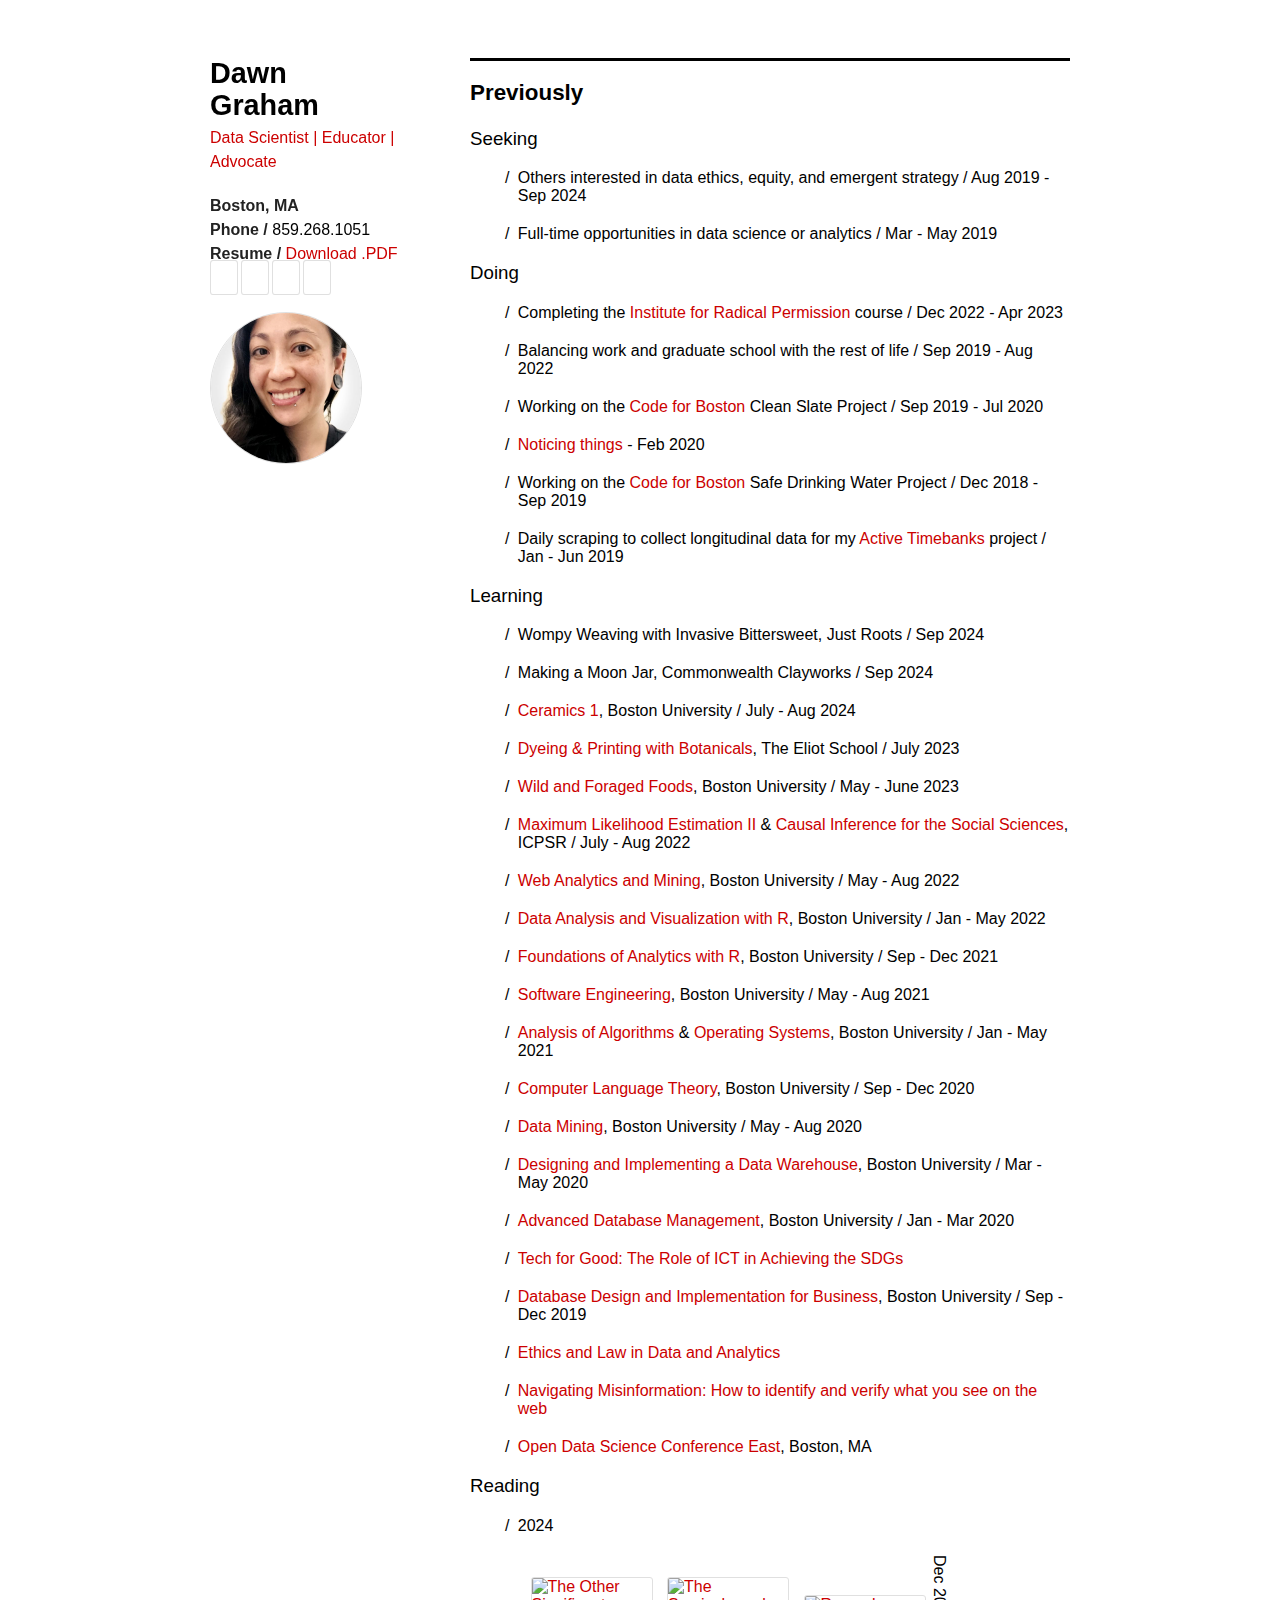
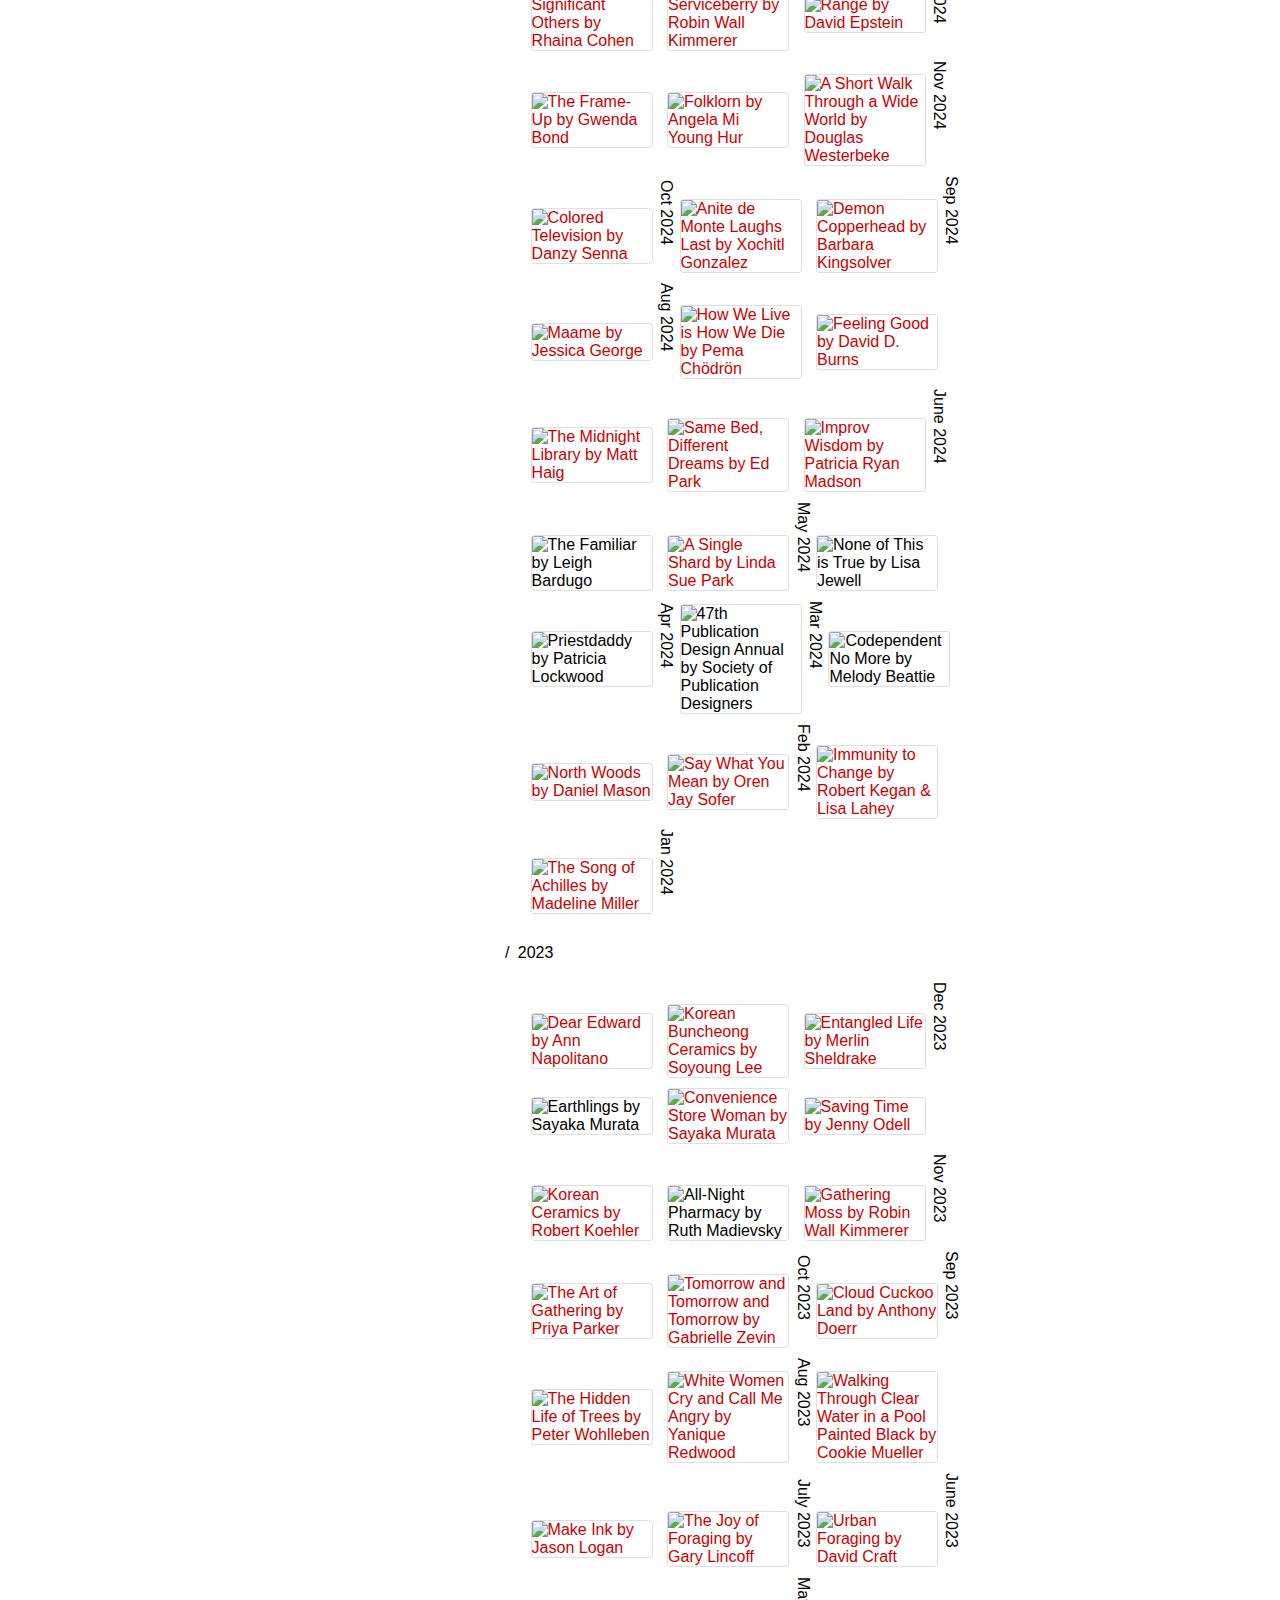
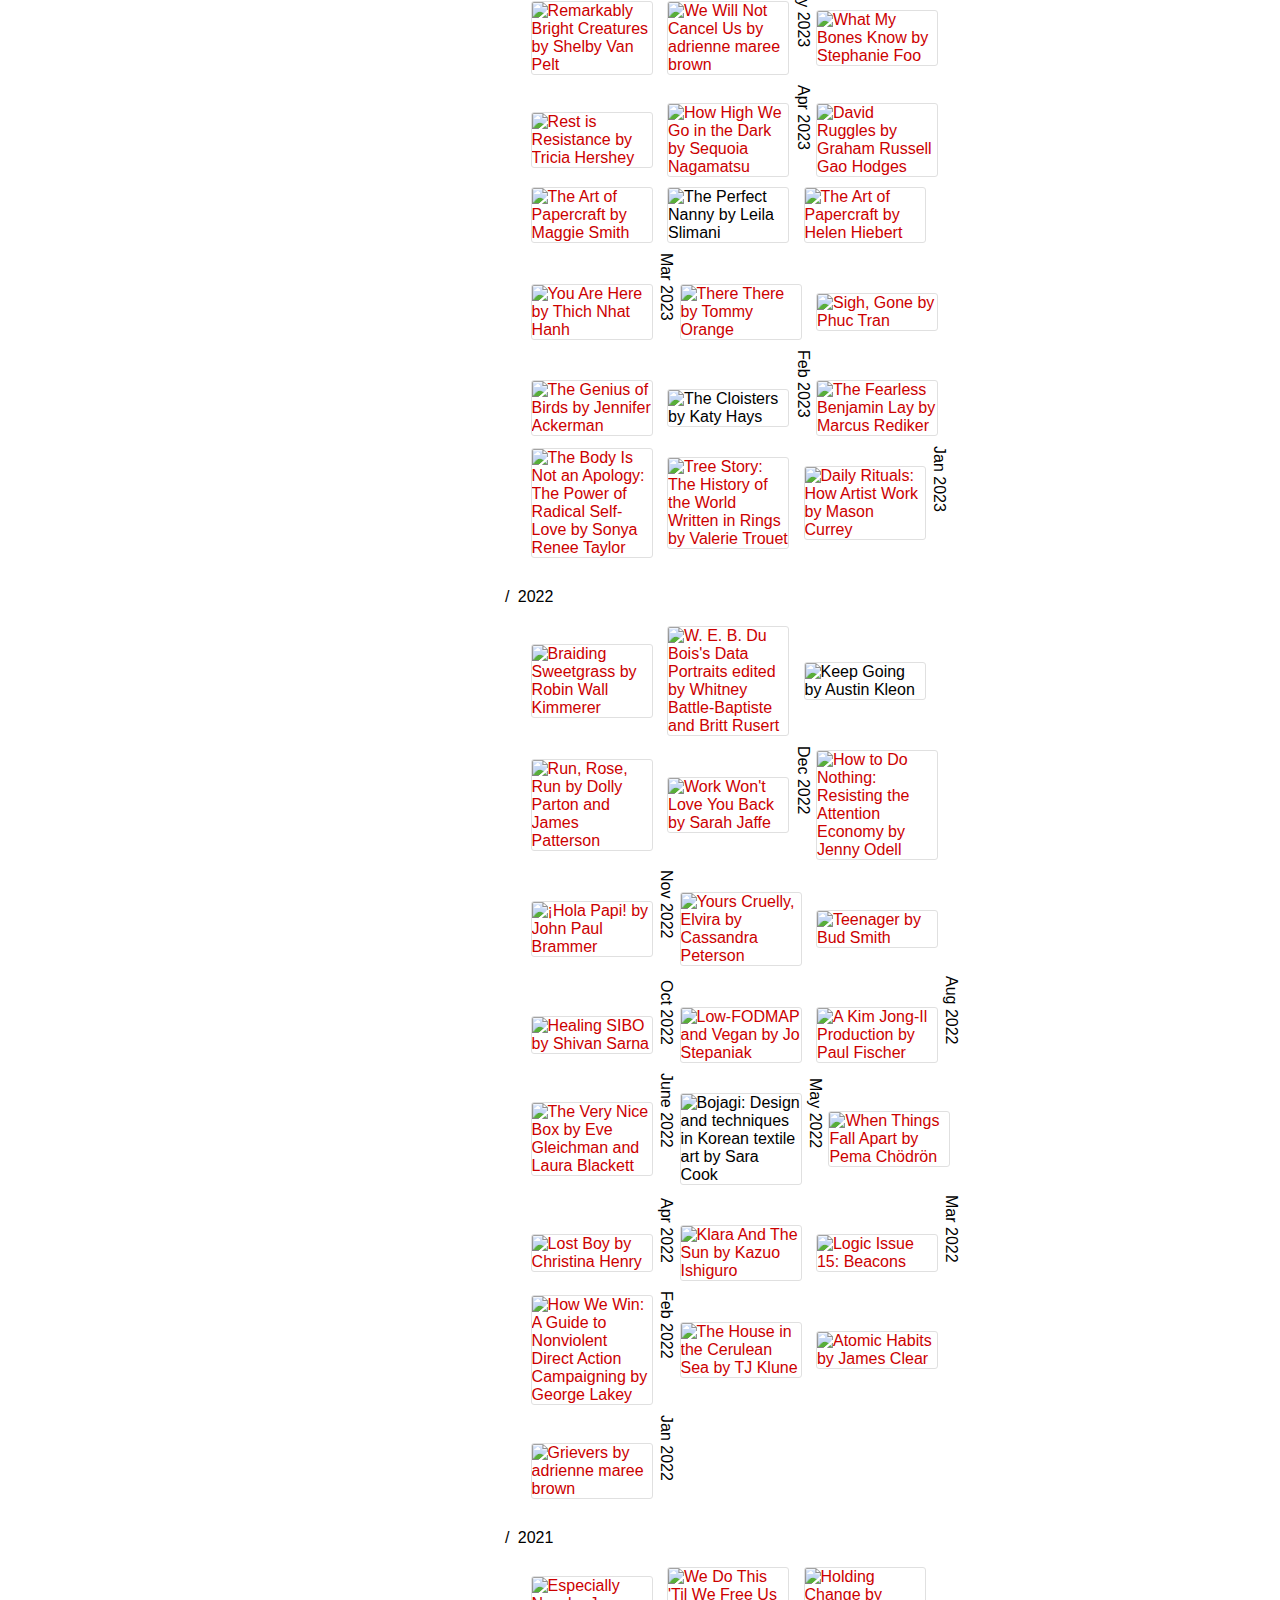
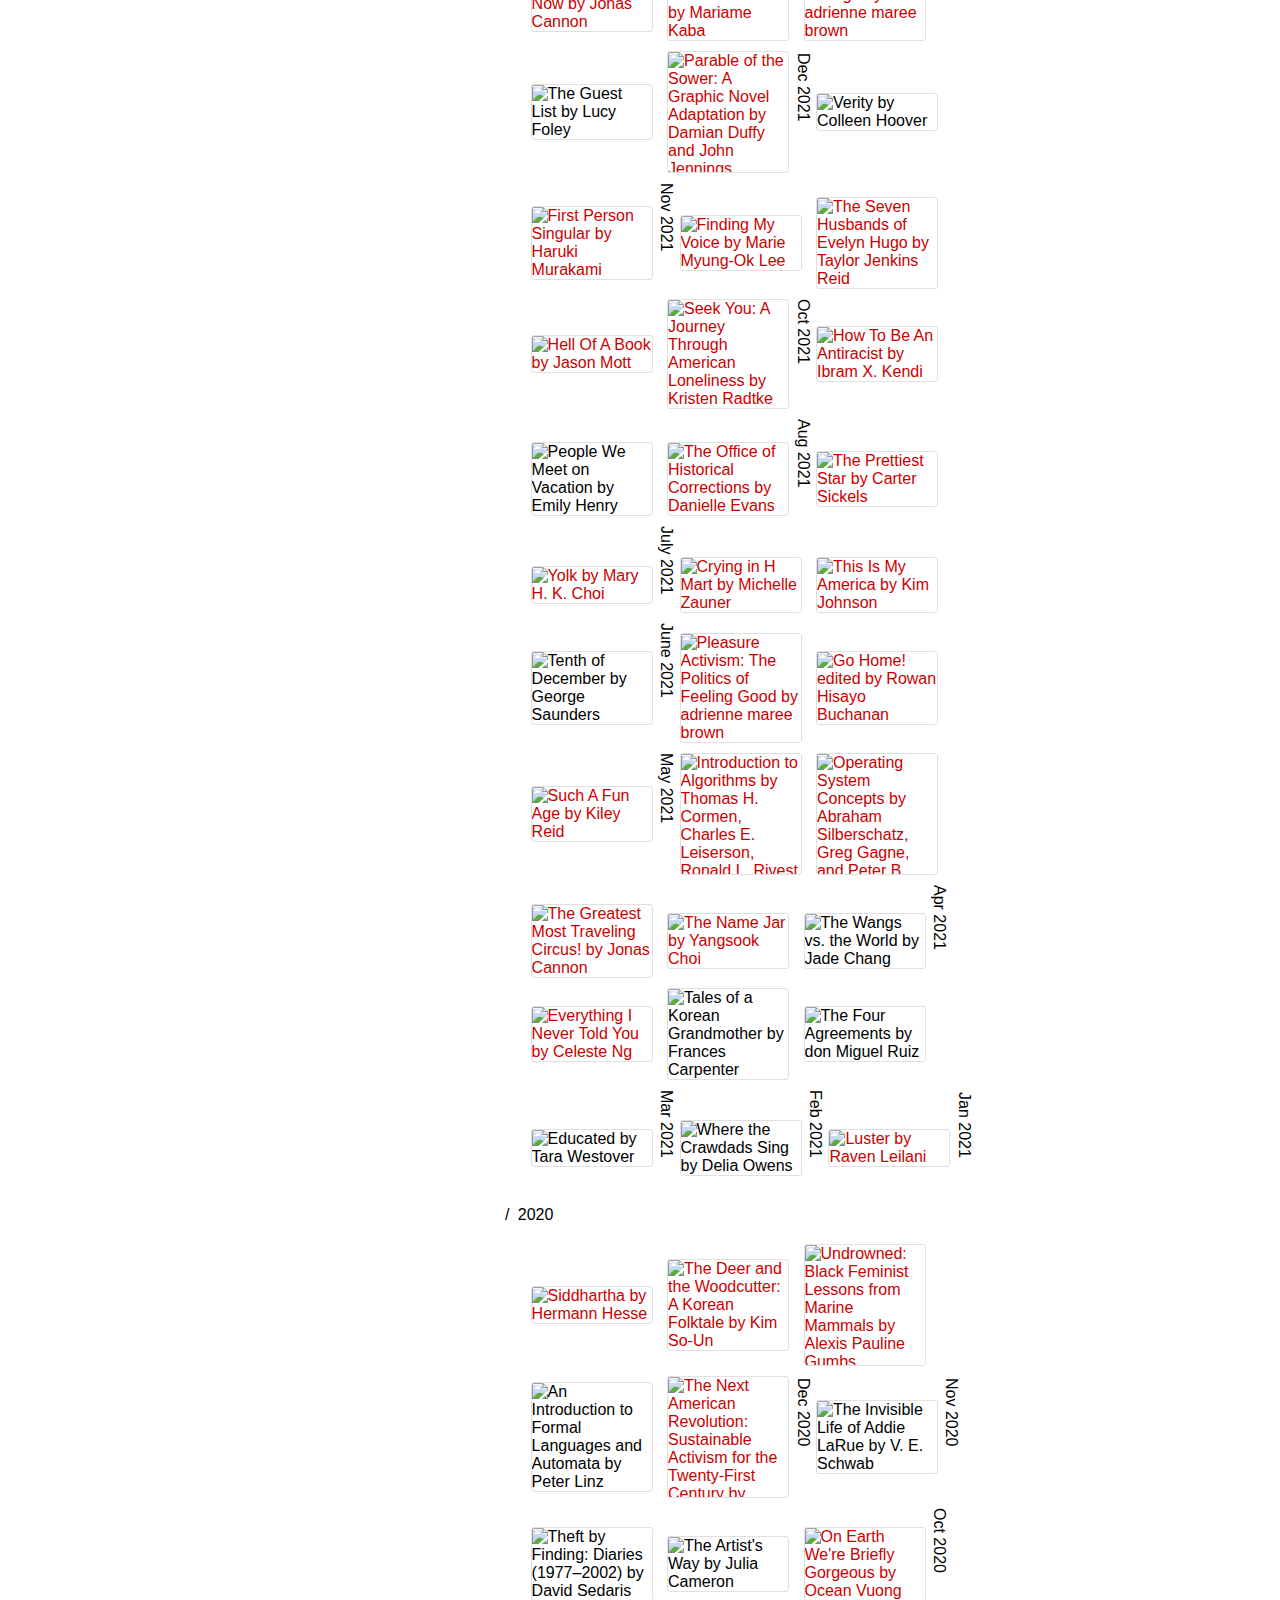
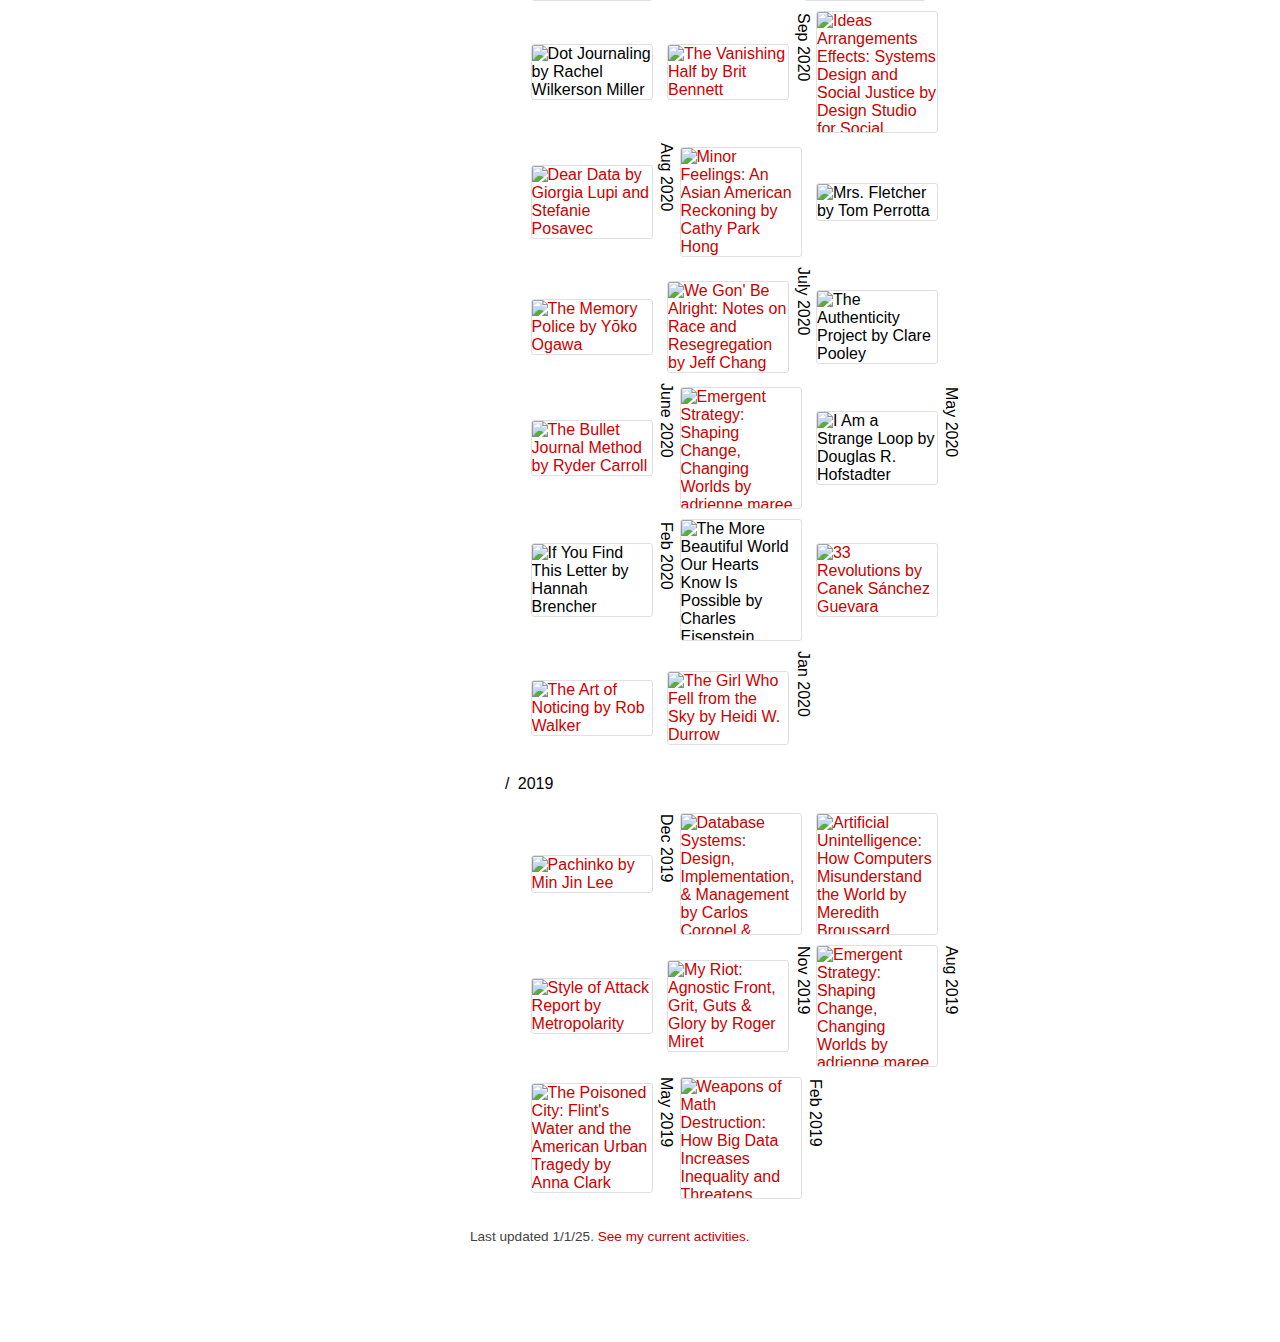
==== commit 01d56fa7: "Update Reading" ====
--- a/archive.html
+++ b/archive.html
@@ -100,12 +100,17 @@
           <ul>
             <li>2024</li>
               <ul>
+                <a href="https://www.rhainacohen.com/" target="_blank"><img class="reading" src="https://m.media-amazon.com/images/I/81pHiPIXkfL._SL300_.jpg" alt="The Other Significant Others by Rhaina Cohen"></a>
+                <a href="https://www.robinwallkimmerer.com/books" target="_blank"><img class="reading" src="https://m.media-amazon.com/images/I/71cqb8HTJOL._SL300_.jpg" alt="The Serviceberry by Robin Wall Kimmerer"></a>
+                <a href="https://davidepstein.com/range/" target="_blank"><img class="reading" src="https://m.media-amazon.com/images/I/71FYAS27dQL._SL300_.jpg" alt="Range by David Epstein"></a>
+                <span class="readingdt">Dec 2024</span>
+
                 <a href="https://www.gwendabond.com/bondgirl/writing/the-frame-up" target="_blank"><img class="reading" src="https://m.media-amazon.com/images/I/41JdcVBMx0L._SY445_SX342_.jpg" alt="The Frame-Up by Gwenda Bond"></a>
-                <a href="https://www.angelahur.com/work/folklorn" target="_blank"><img class="reading" src="https://m.media-amazon.com/images/I/81HBgDApuXL._SL1500_.jpg" alt="Folklorn by Angela Mi Young Hur"></a>
-                <a href="https://www.simonandschuster.com/books/A-Short-Walk-Through-a-Wide-World/Douglas-Westerbeke/9781668026069" target="_blank"><img class="reading" src="https://m.media-amazon.com/images/I/81+U3tI6loL._SL1500_.jpg" alt="A Short Walk Through a Wide World by Douglas Westerbeke"></a>
+                <a href="https://www.angelahur.com/work/folklorn" target="_blank"><img class="reading" src="https://m.media-amazon.com/images/I/81HBgDApuXL._SL300_.jpg" alt="Folklorn by Angela Mi Young Hur"></a>
+                <a href="https://www.simonandschuster.com/books/A-Short-Walk-Through-a-Wide-World/Douglas-Westerbeke/9781668026069" target="_blank"><img class="reading" src="https://m.media-amazon.com/images/I/81+U3tI6loL._SL300_.jpg" alt="A Short Walk Through a Wide World by Douglas Westerbeke"></a>
                 <span class="readingdt">Nov 2024</span>
 
-                <a href="https://www.penguinrandomhouse.ca/books/721501/colored-television-a-gma-book-club-pick-by-danzy-senna/9780593544372" target="_blank"><img class="reading" src="https://m.media-amazon.com/images/I/81ljfCUU+SL._SL1500_.jpg" alt="Colored Television by Danzy Senna"></a>
+                <a href="https://www.penguinrandomhouse.ca/books/721501/colored-television-a-gma-book-club-pick-by-danzy-senna/9780593544372" target="_blank"><img class="reading" src="https://m.media-amazon.com/images/I/81ljfCUU+SL._SL300_.jpg" alt="Colored Television by Danzy Senna"></a>
                 <span class="readingdt">Oct 2024</span>
 
                 <a href="https://www.xochitlgonzalez.com/novel-book-anita-de-monte-laughs-last" target="_blank"><img class="reading" src="https://m.media-amazon.com/images/I/510nWWwNM3L._SY445_SX342_.jpg" alt="Anite de Monte Laughs Last by Xochitl Gonzalez"></a>
@@ -122,7 +127,7 @@
                 <a href="https://improvwisdom.com" target="_blank"><img class="reading" src="https://m.media-amazon.com/images/I/51pgyNOmW1L._SY522_.jpg" alt="Improv Wisdom by Patricia Ryan Madson"></a>
                 <span class="readingdt">June 2024</span>
 
-                <img class="reading" src="https://c.media-amazon.com/images/I/71ky+GbY8wL._SL1500_.jpg" alt="The Familiar by Leigh Bardugo">
+                <img class="reading" src="https://c.media-amazon.com/images/I/71ky+GbY8wL._SL300_.jpg" alt="The Familiar by Leigh Bardugo">
                 <a href="https://lindasuepark.com/books/books-novels/single-shard/" target="_blank"><img class="reading" src="https://c.media-amazon.com/images/I/817XfIRQxKL._SY522_.jpg" alt="A Single Shard by Linda Sue Park"></a>
                 <span class="readingdt">May 2024</span>
 
@@ -144,7 +149,7 @@
               </ul>
             <li>2023</li>
               <ul>
-                <a href="https://annnapolitano.com/dear-edward/" target="_blank"><img class="reading" src="https://m.media-amazon.com/images/I/71Qp+Nn8aCL._SL1500_.jpg" alt="Dear Edward by Ann Napolitano"></a>
+                <a href="https://annnapolitano.com/dear-edward/" target="_blank"><img class="reading" src="https://m.media-amazon.com/images/I/71Qp+Nn8aCL._SL300_.jpg" alt="Dear Edward by Ann Napolitano"></a>
                 <a href="https://www.metmuseum.org/art/metpublications/Korean_Buncheong_Ceramics_from_Leeum_Samsung_Museum_of_Art" target="_blank"><img class="reading" src="https://cdn.sanity.io/images/cctd4ker/production/d8b042ca914ccbebddc4dfcefa82083e4aa79c24-250x299.jpg" alt="Korean Buncheong Ceramics by Soyoung Lee"></a>
                 <a href="https://www.merlinsheldrake.com/entangled-life" target="_blank"><img class="reading" src="https://m.media-amazon.com/images/I/91E8rS3E+ML._SY291_BO1,204,203,200_QL40_FMwebp_.jpg" alt="Entangled Life by Merlin Sheldrake"></a>
                 <span class="readingdt">Dec 2023</span>
@@ -375,7 +380,7 @@
               </ul>
           </ul>
         </p>
-        <p class="note">Last updated 12/3/24. <a href="index.html">See my current activities.</a></p>
+        <p class="note">Last updated 1/1/25. <a href="index.html">See my current activities.</a></p>
       </section>
       <div id="bottom">
       </div>
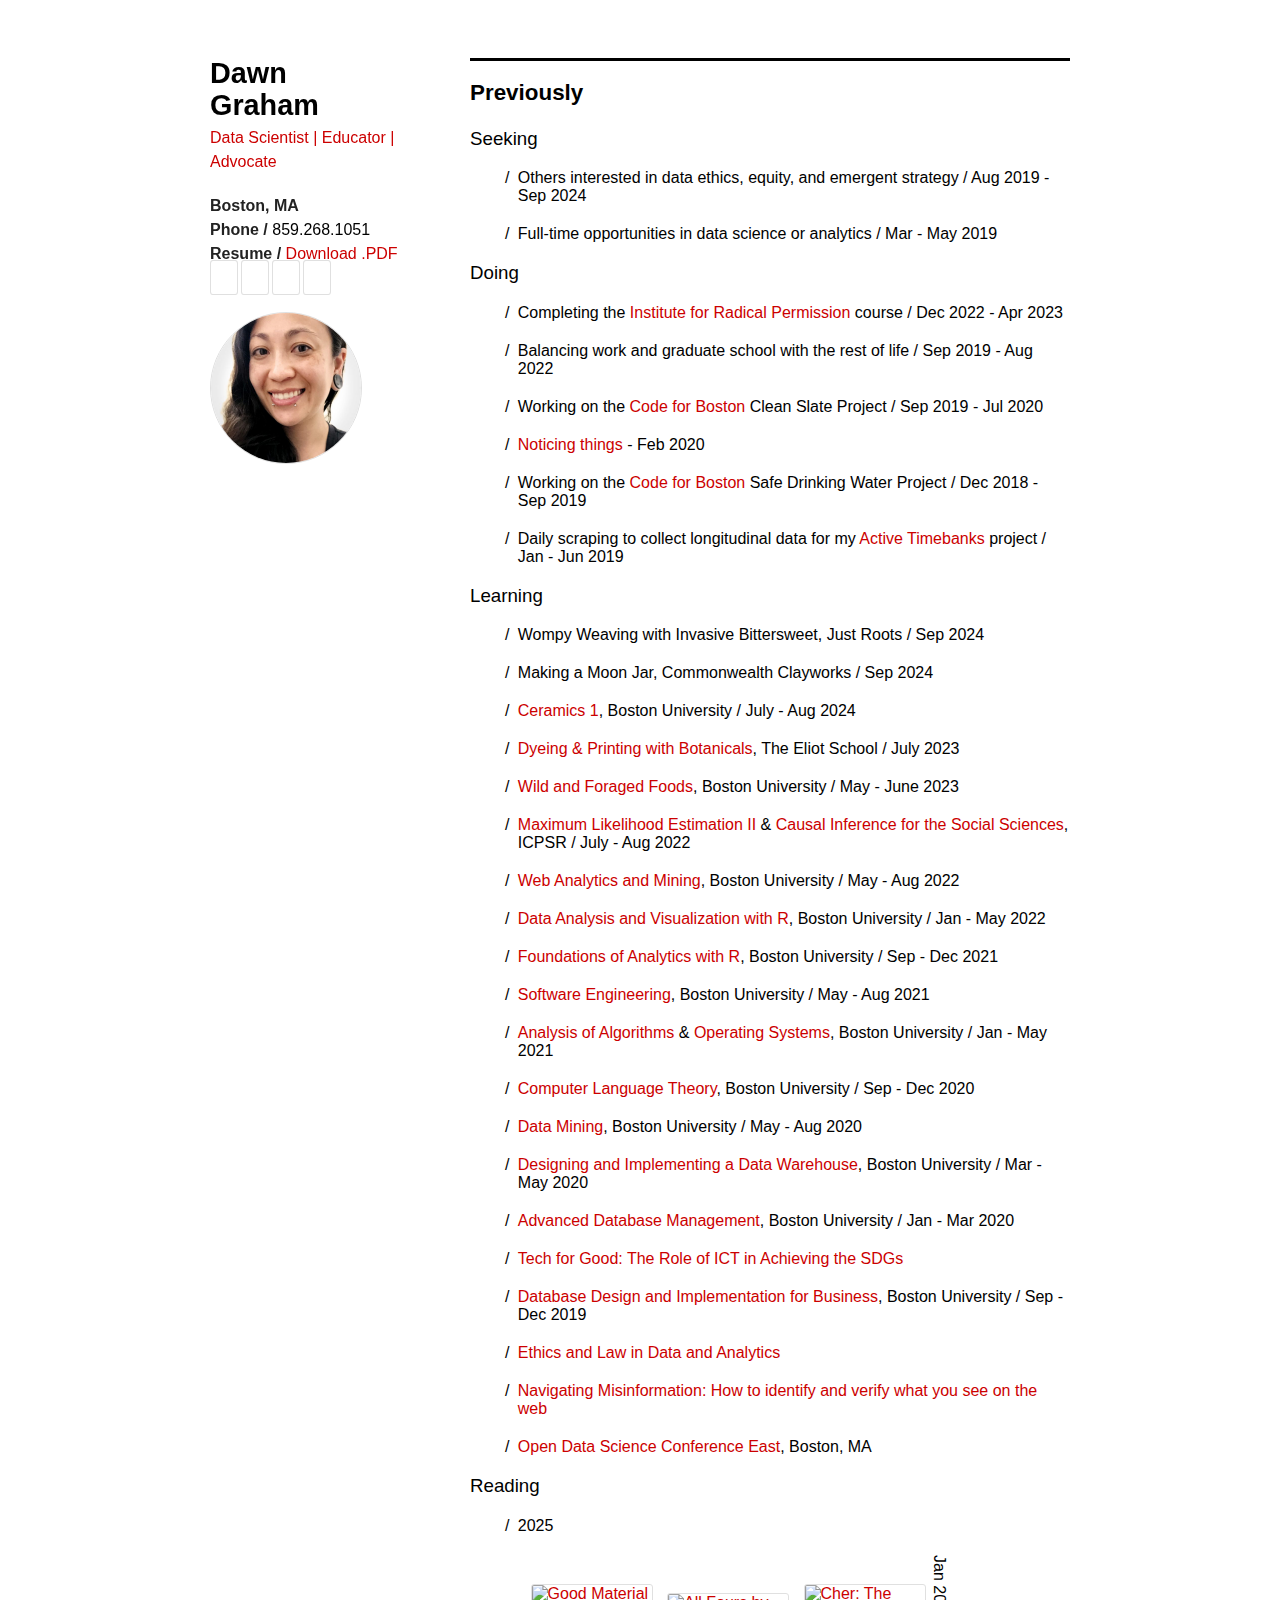
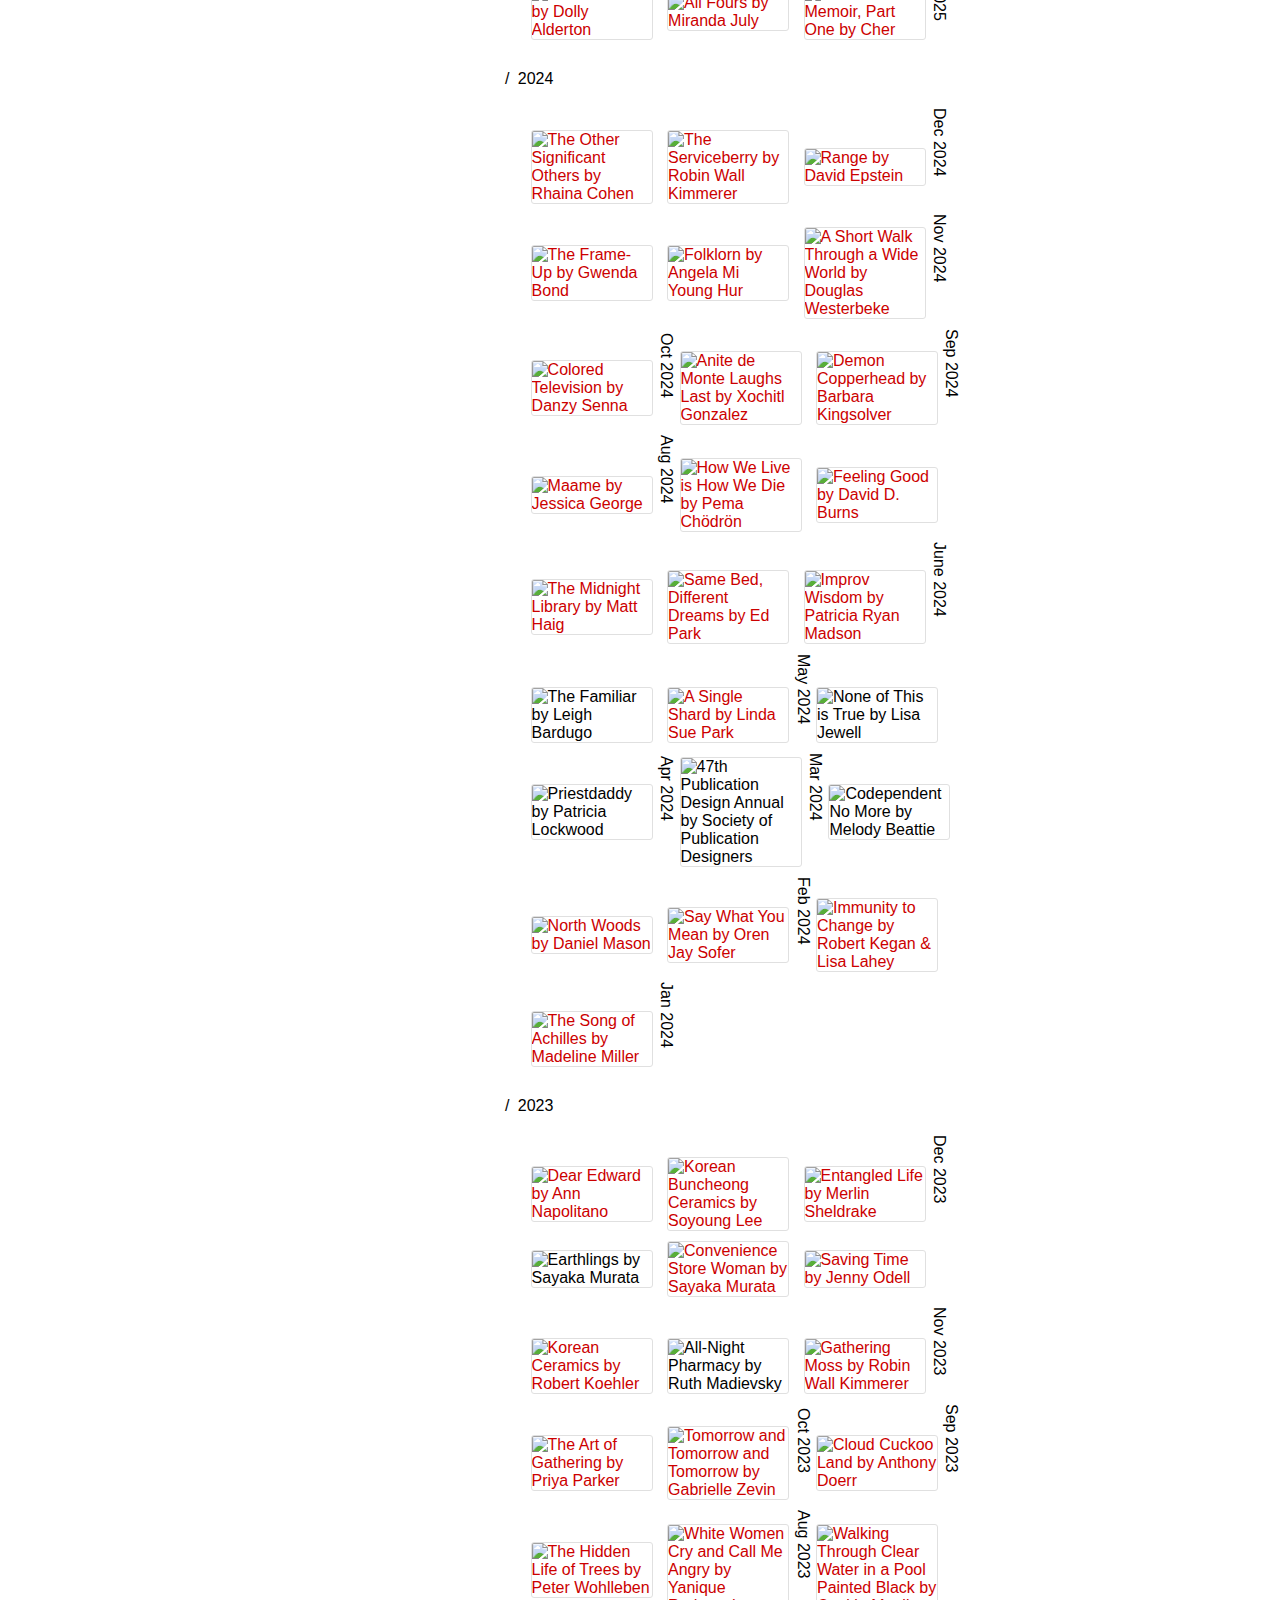
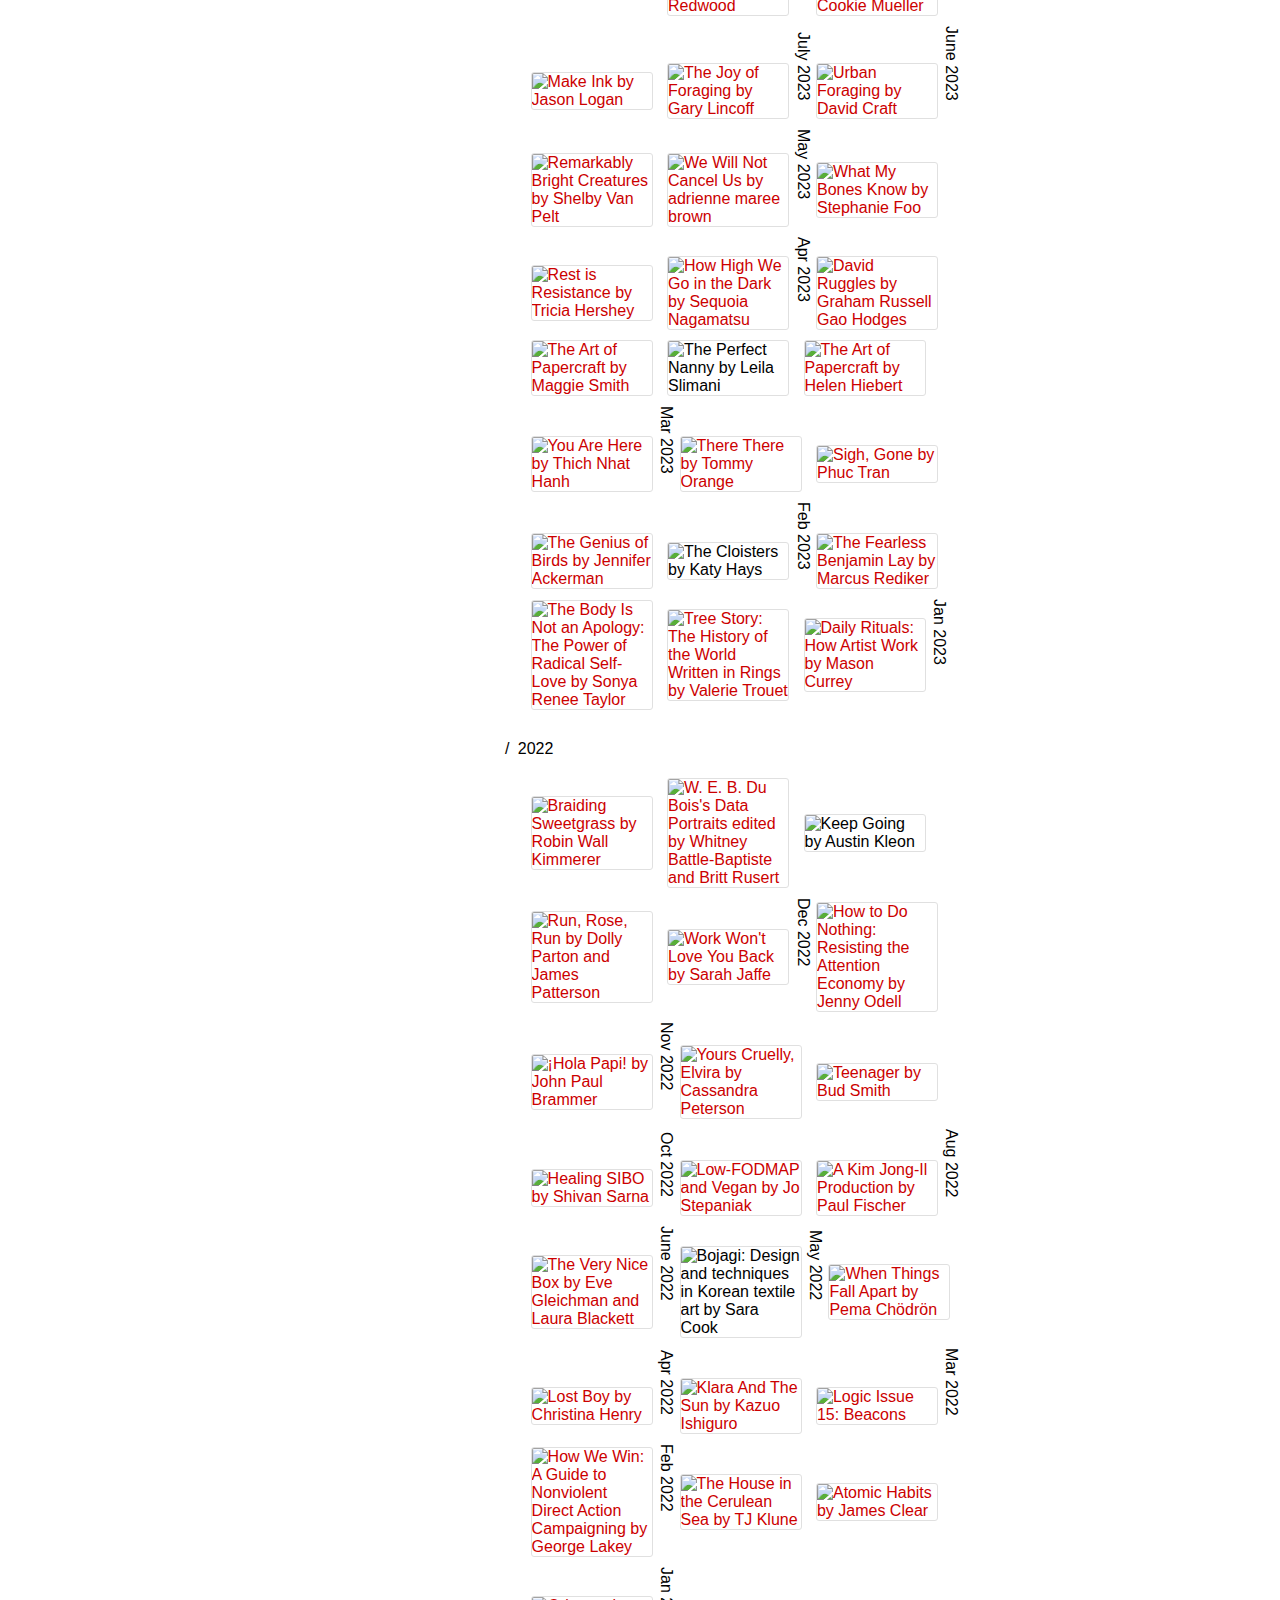
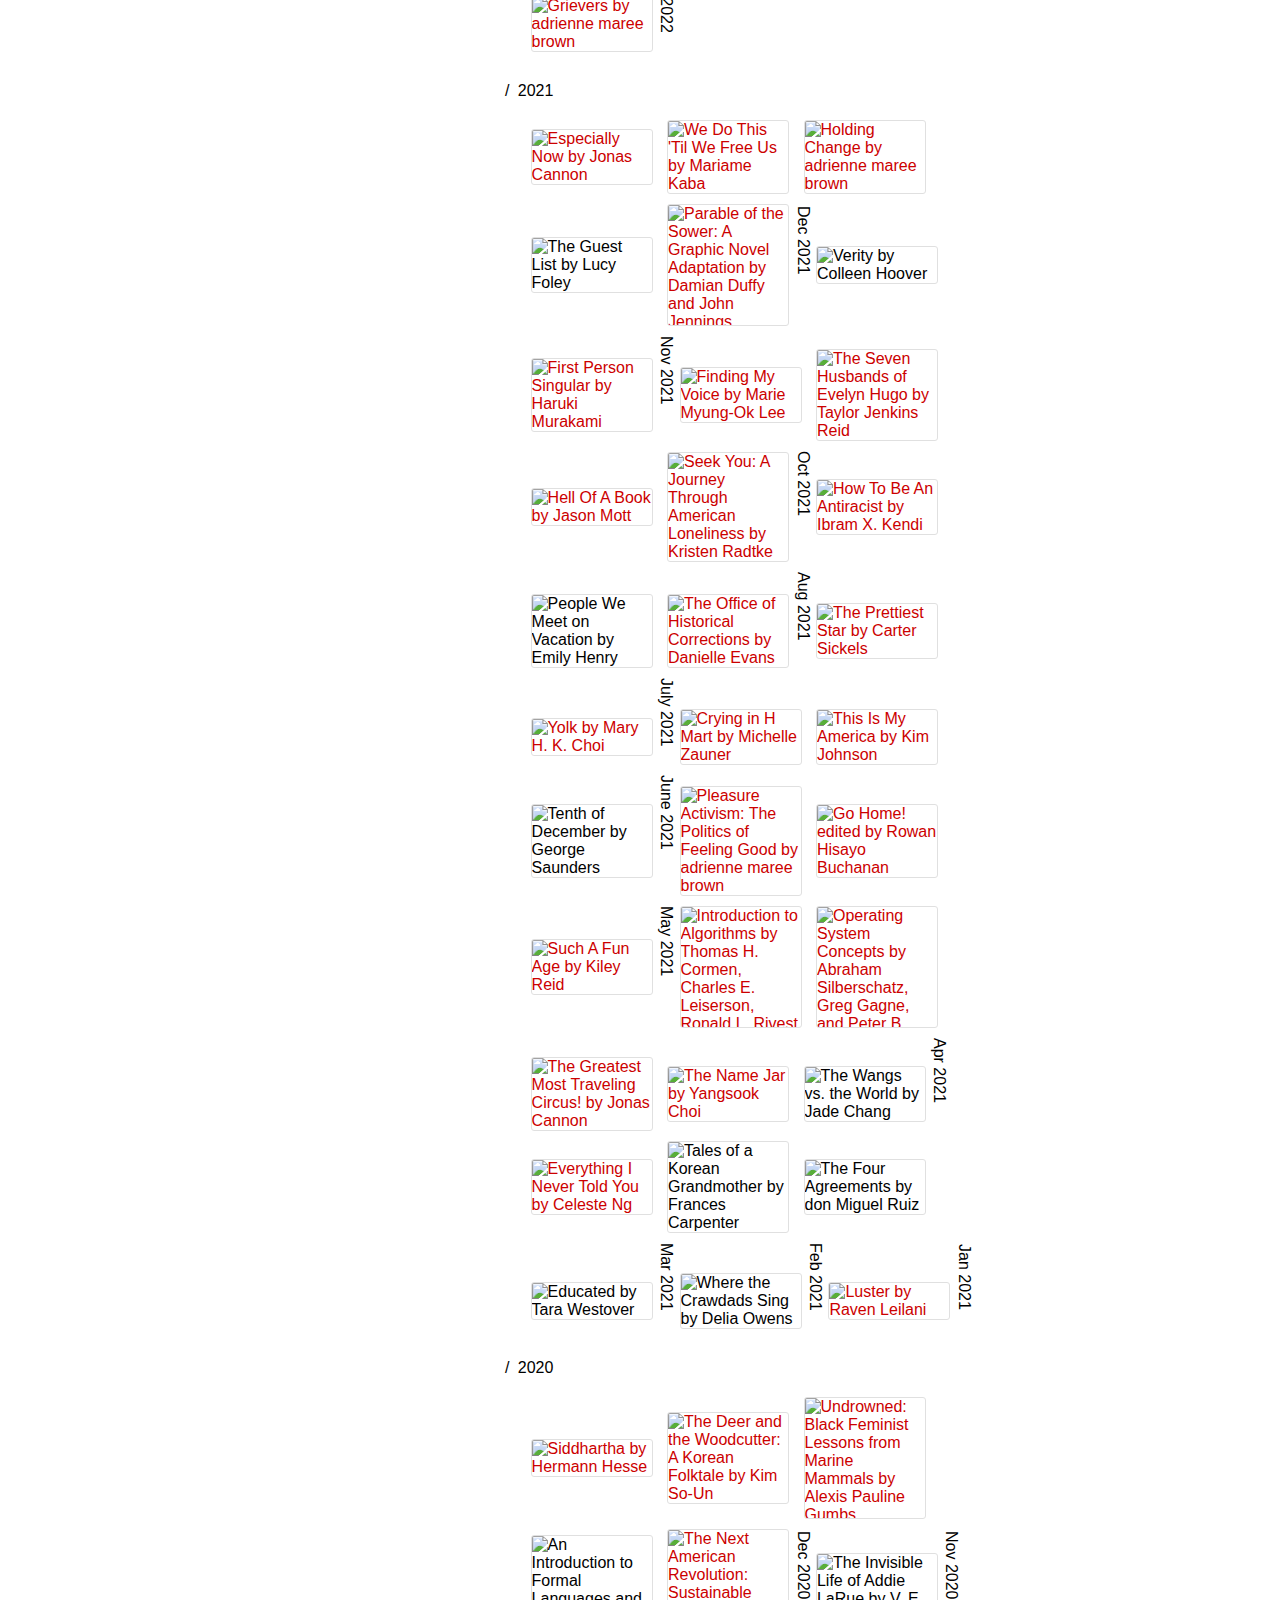
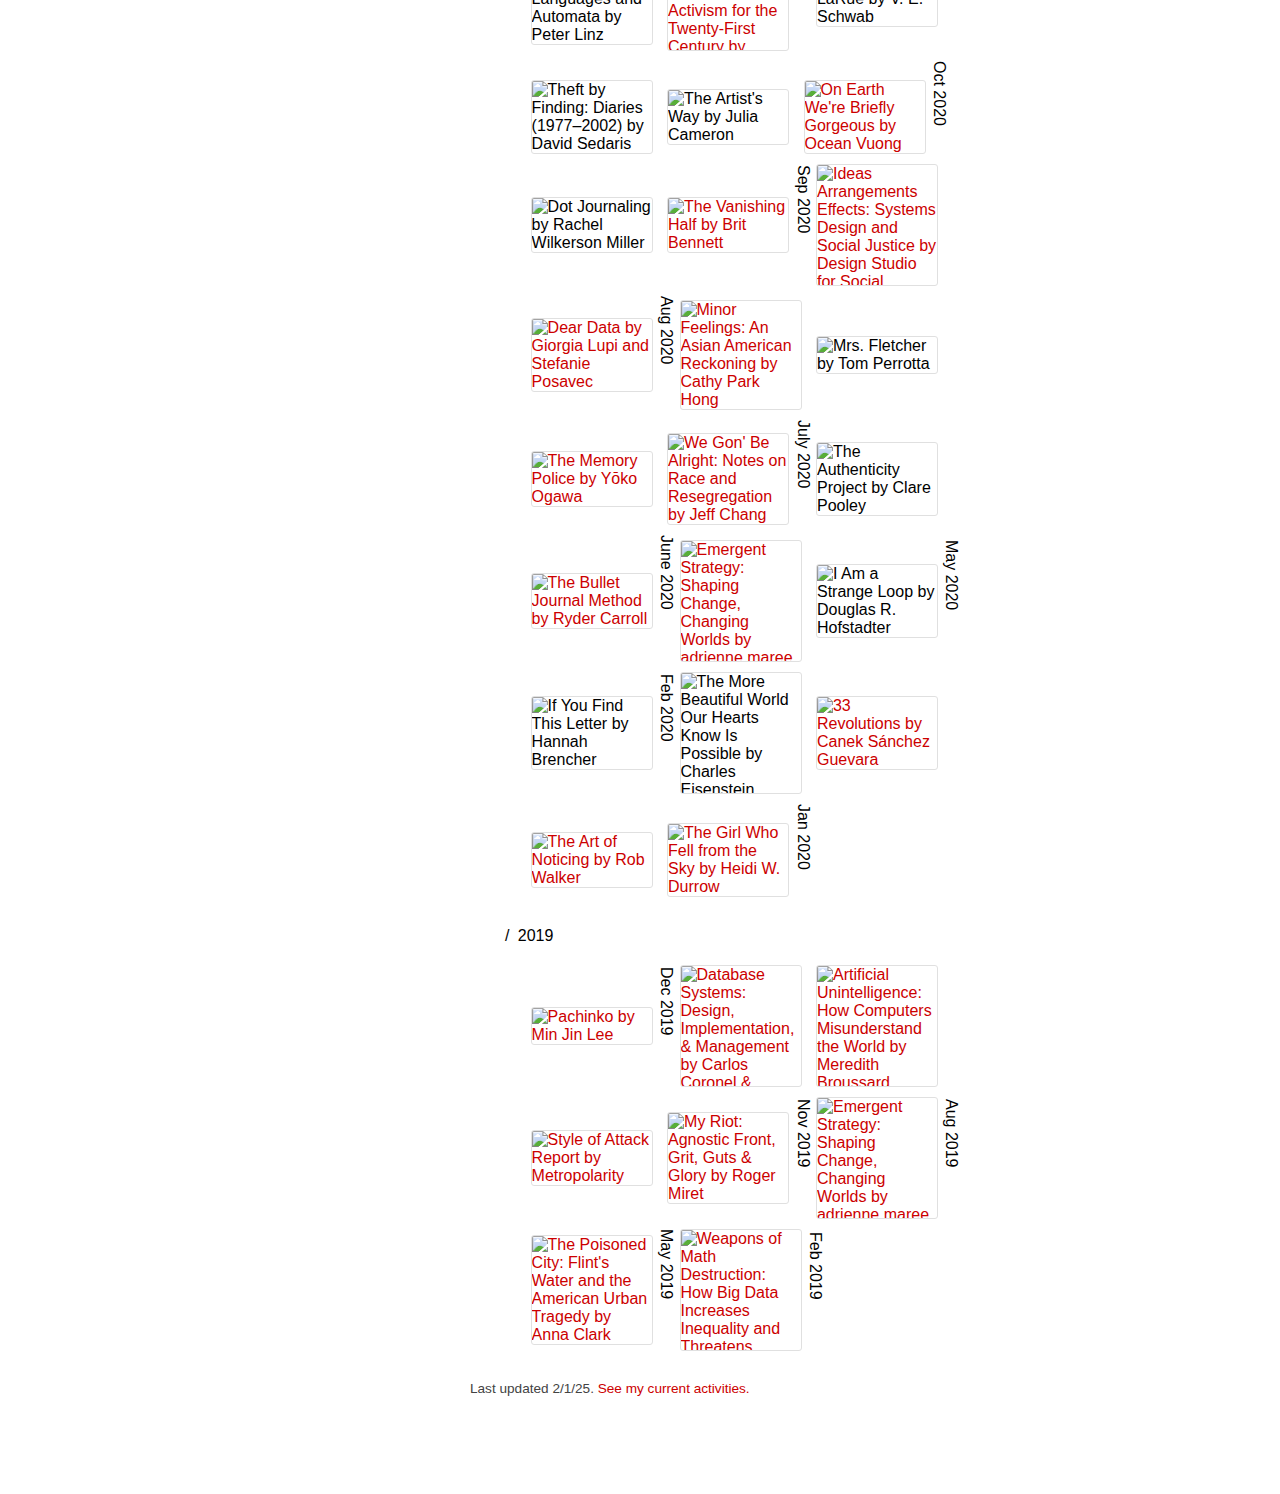
==== commit 3d9e0366: "Update Reading" ====
--- a/archive.html
+++ b/archive.html
@@ -98,6 +98,13 @@
         <h3>Reading</h3>
         <p>
           <ul>
+            <li>2025</li>
+              <ul>
+                <a href="https://www.penguinrandomhouse.com/books/739897/good-material-a-read-with-jenna-pick-by-dolly-alderton/" target="_blank"><img class="reading" src="https://m.media-amazon.com/images/I/71B8CTSEL-L._SL300_.jpg" alt="Good Material by Dolly Alderton"></a>
+                <a href="https://mirandajuly.com/all-fours/" target="_blank"><img class="reading" src="https://m.media-amazon.com/images/I/61Pod0A2BrL._SL300_.jpg" alt="All Fours by Miranda July"></a>
+                <a href="https://cher.store/collections/featured-items/products/cher-the-memoir-part-one-of-a-two-part-memoir-from-the-iconic-artist-and-actor" target="_blank"><img class="reading" src="https://m.media-amazon.com/images/I/71wC8IAlmUL._SL300_.jpg" alt="Cher: The Memoir, Part One by Cher"></a>
+                <span class="readingdt">Jan 2025</span>
+              </ul>
             <li>2024</li>
               <ul>
                 <a href="https://www.rhainacohen.com/" target="_blank"><img class="reading" src="https://m.media-amazon.com/images/I/81pHiPIXkfL._SL300_.jpg" alt="The Other Significant Others by Rhaina Cohen"></a>
@@ -380,7 +387,7 @@
               </ul>
           </ul>
         </p>
-        <p class="note">Last updated 1/1/25. <a href="index.html">See my current activities.</a></p>
+        <p class="note">Last updated 2/1/25. <a href="index.html">See my current activities.</a></p>
       </section>
       <div id="bottom">
       </div>
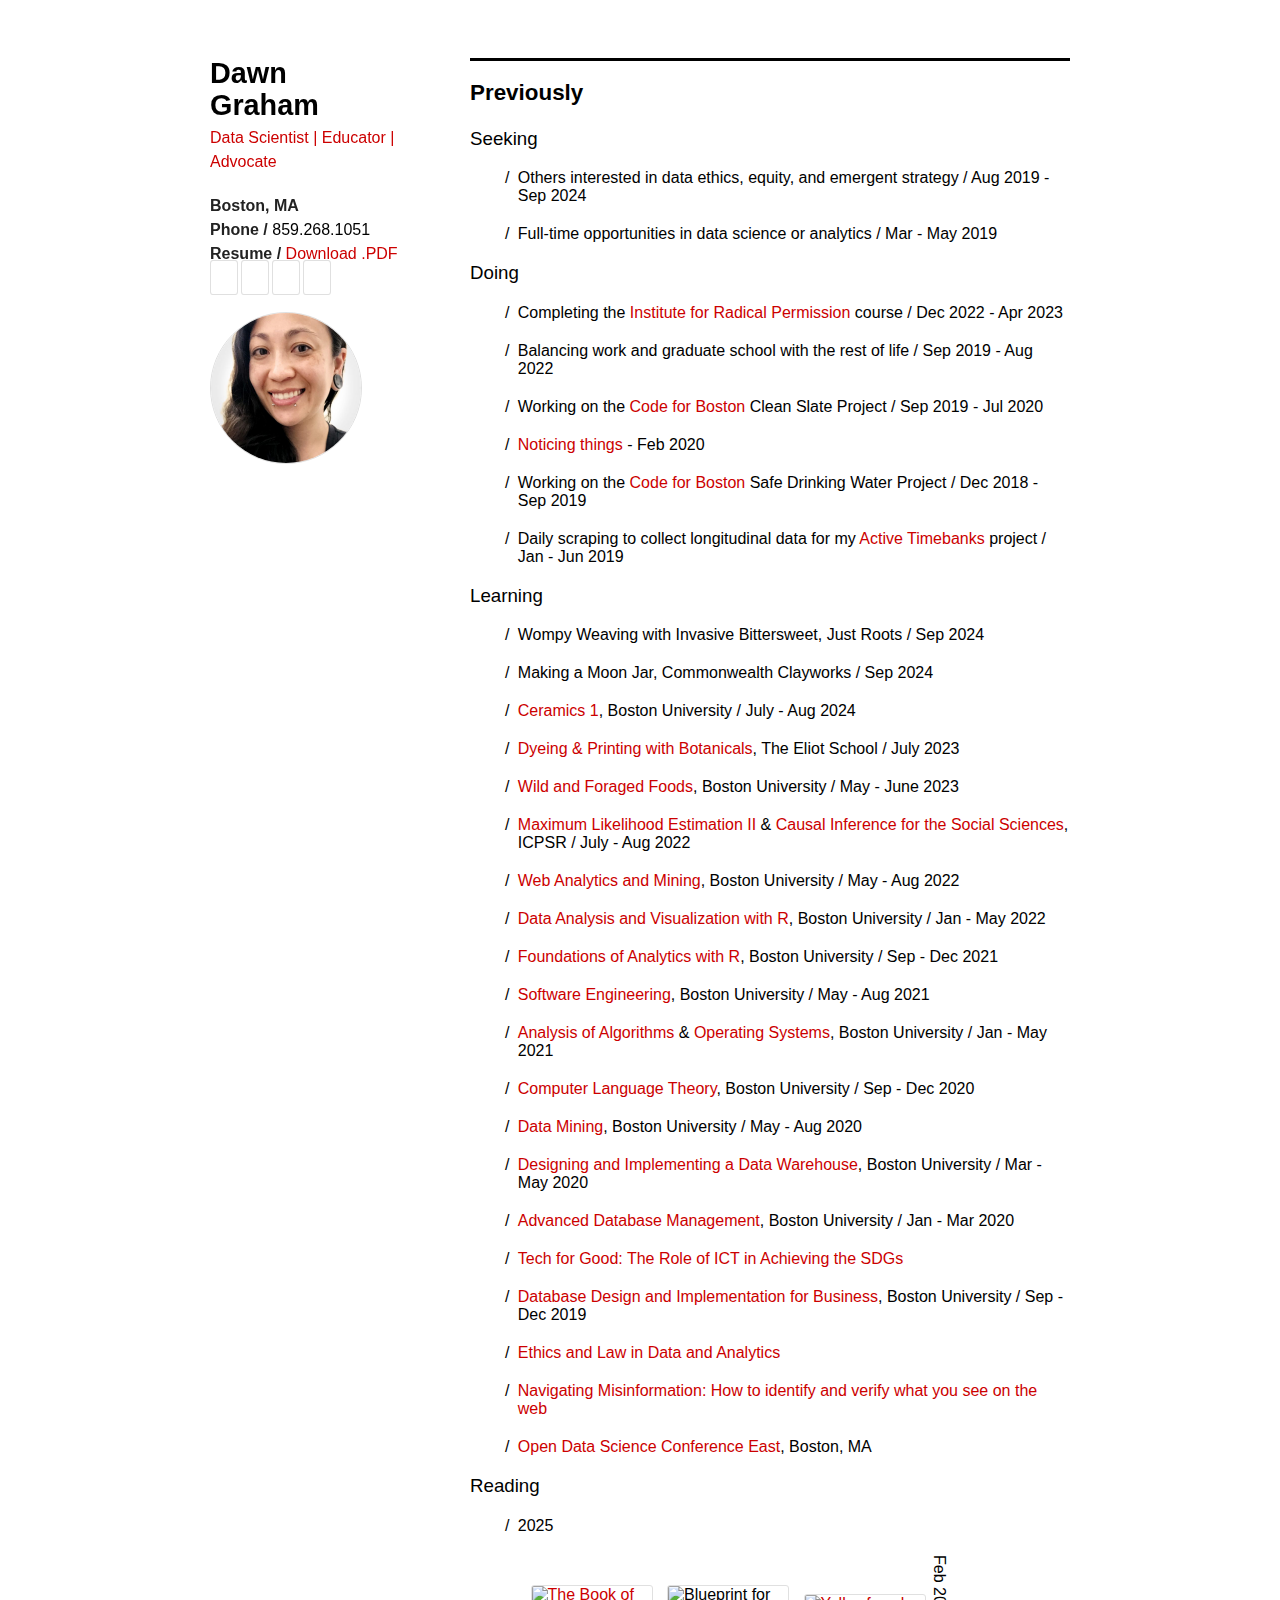
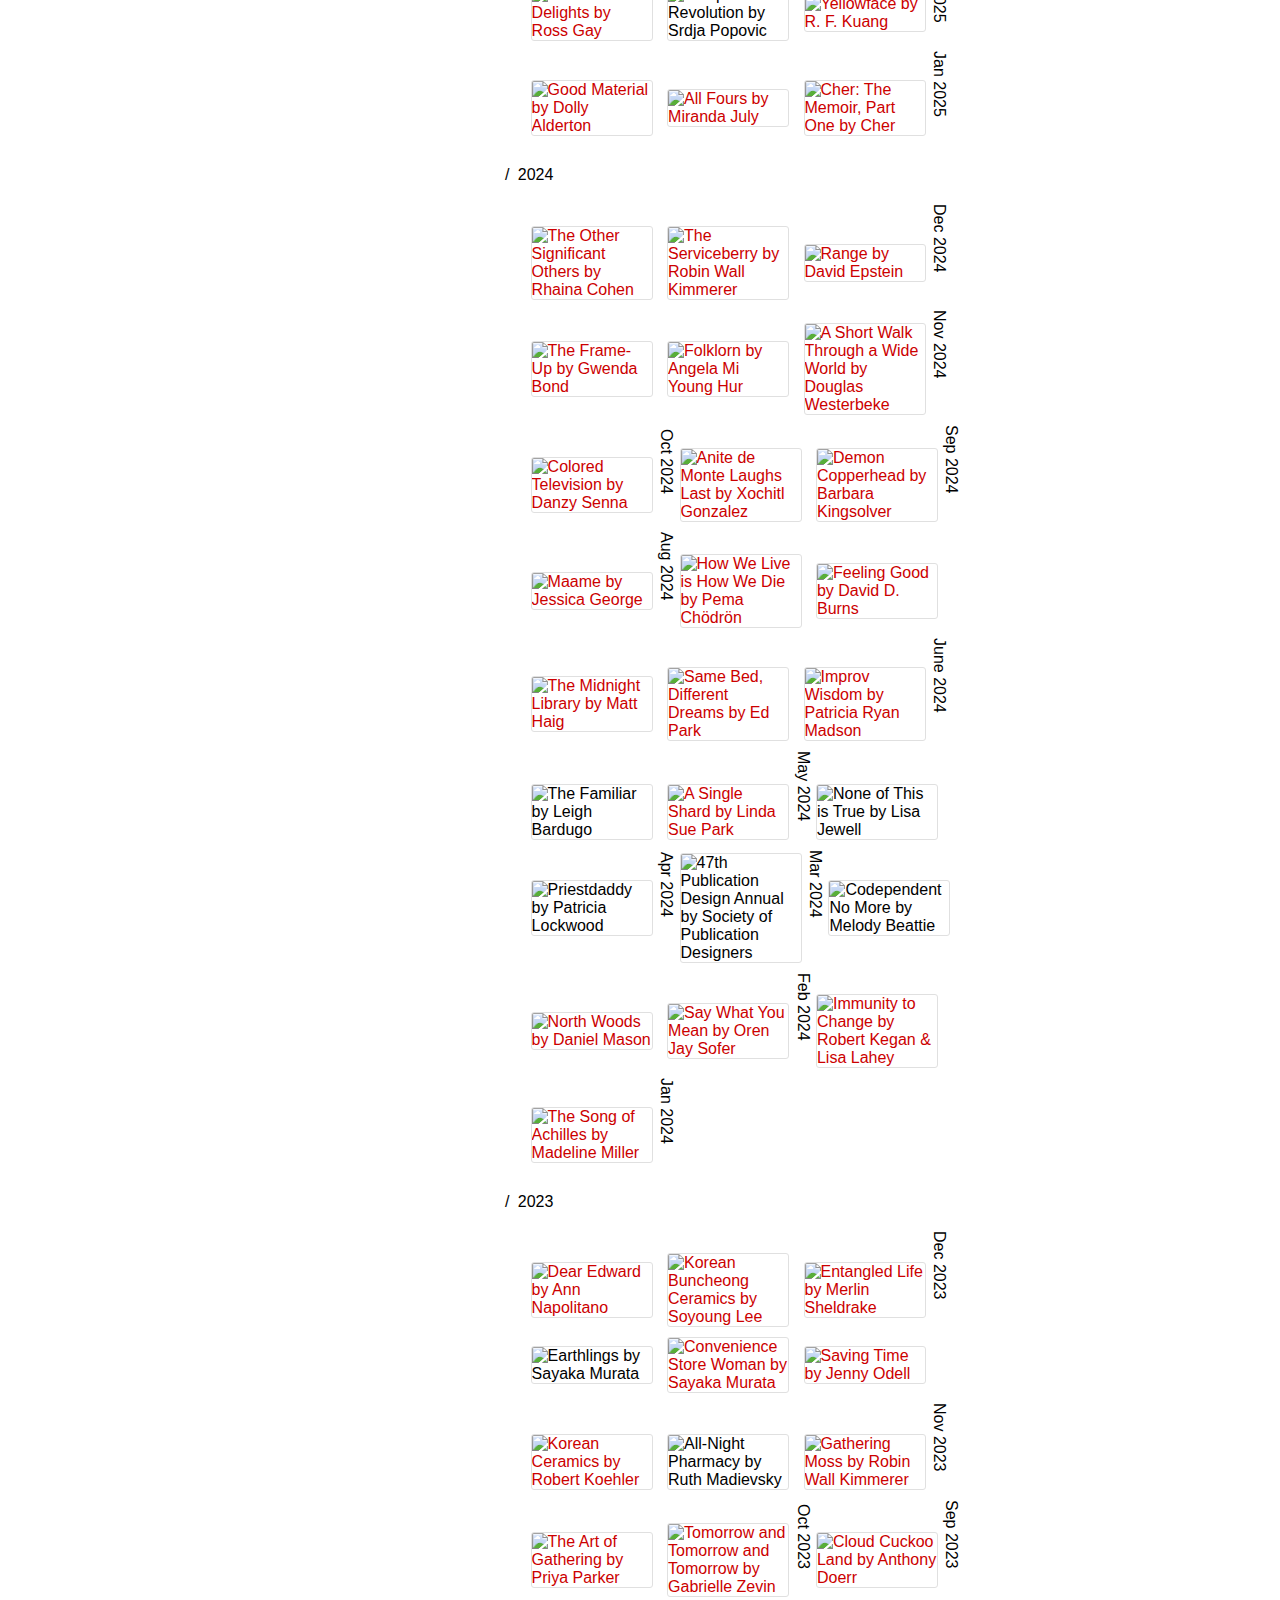
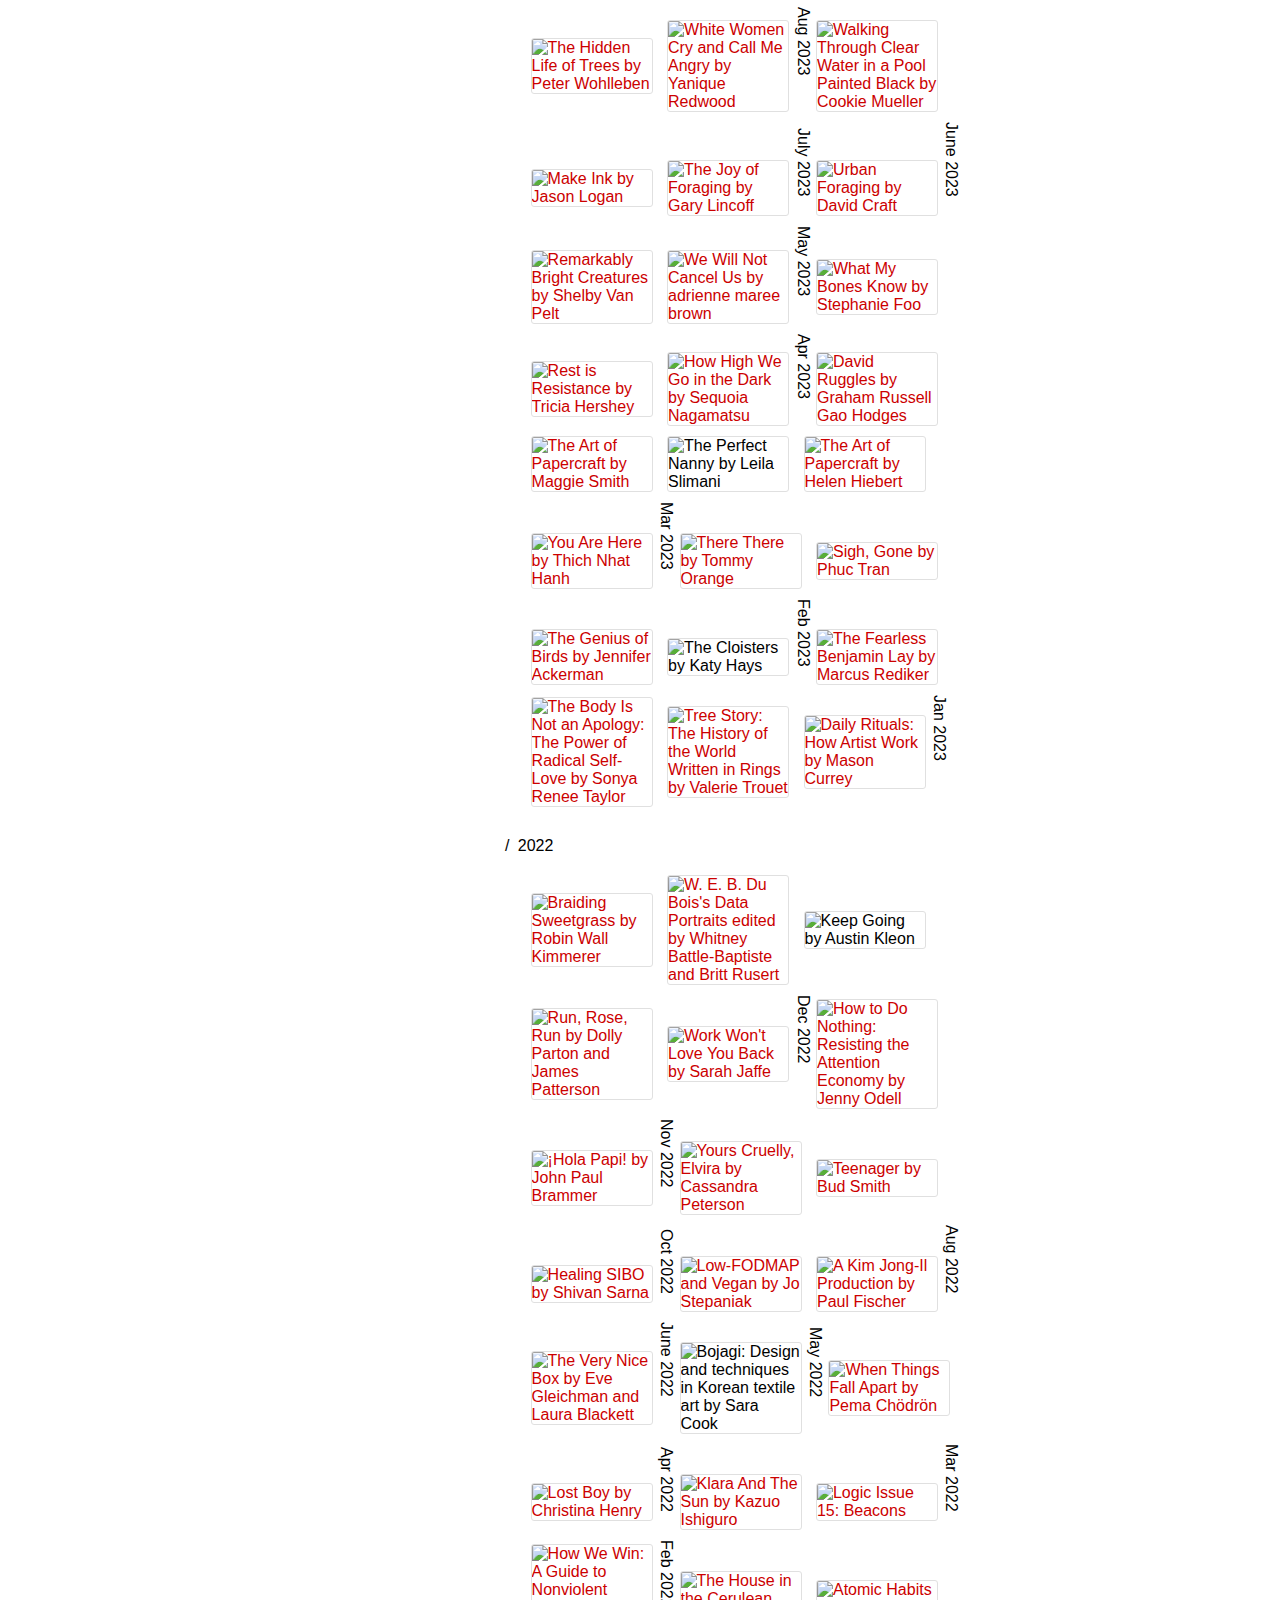
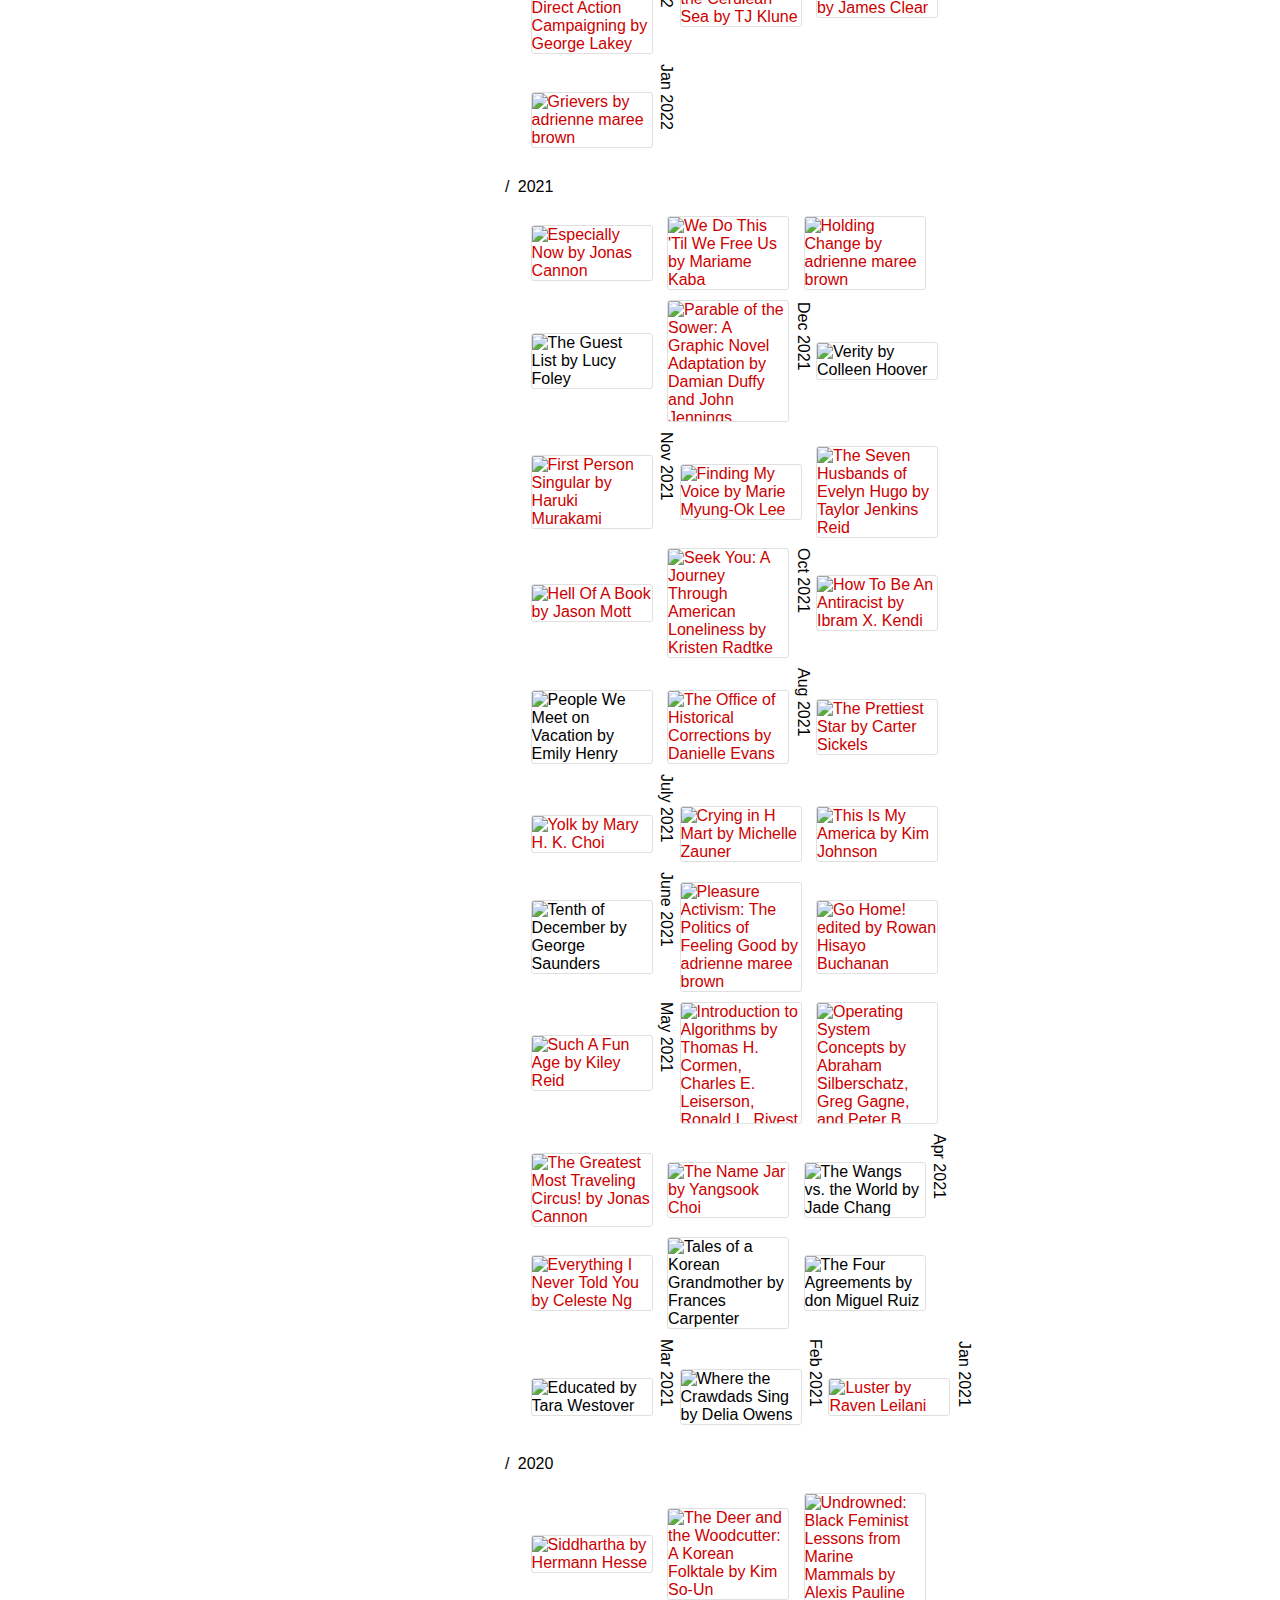
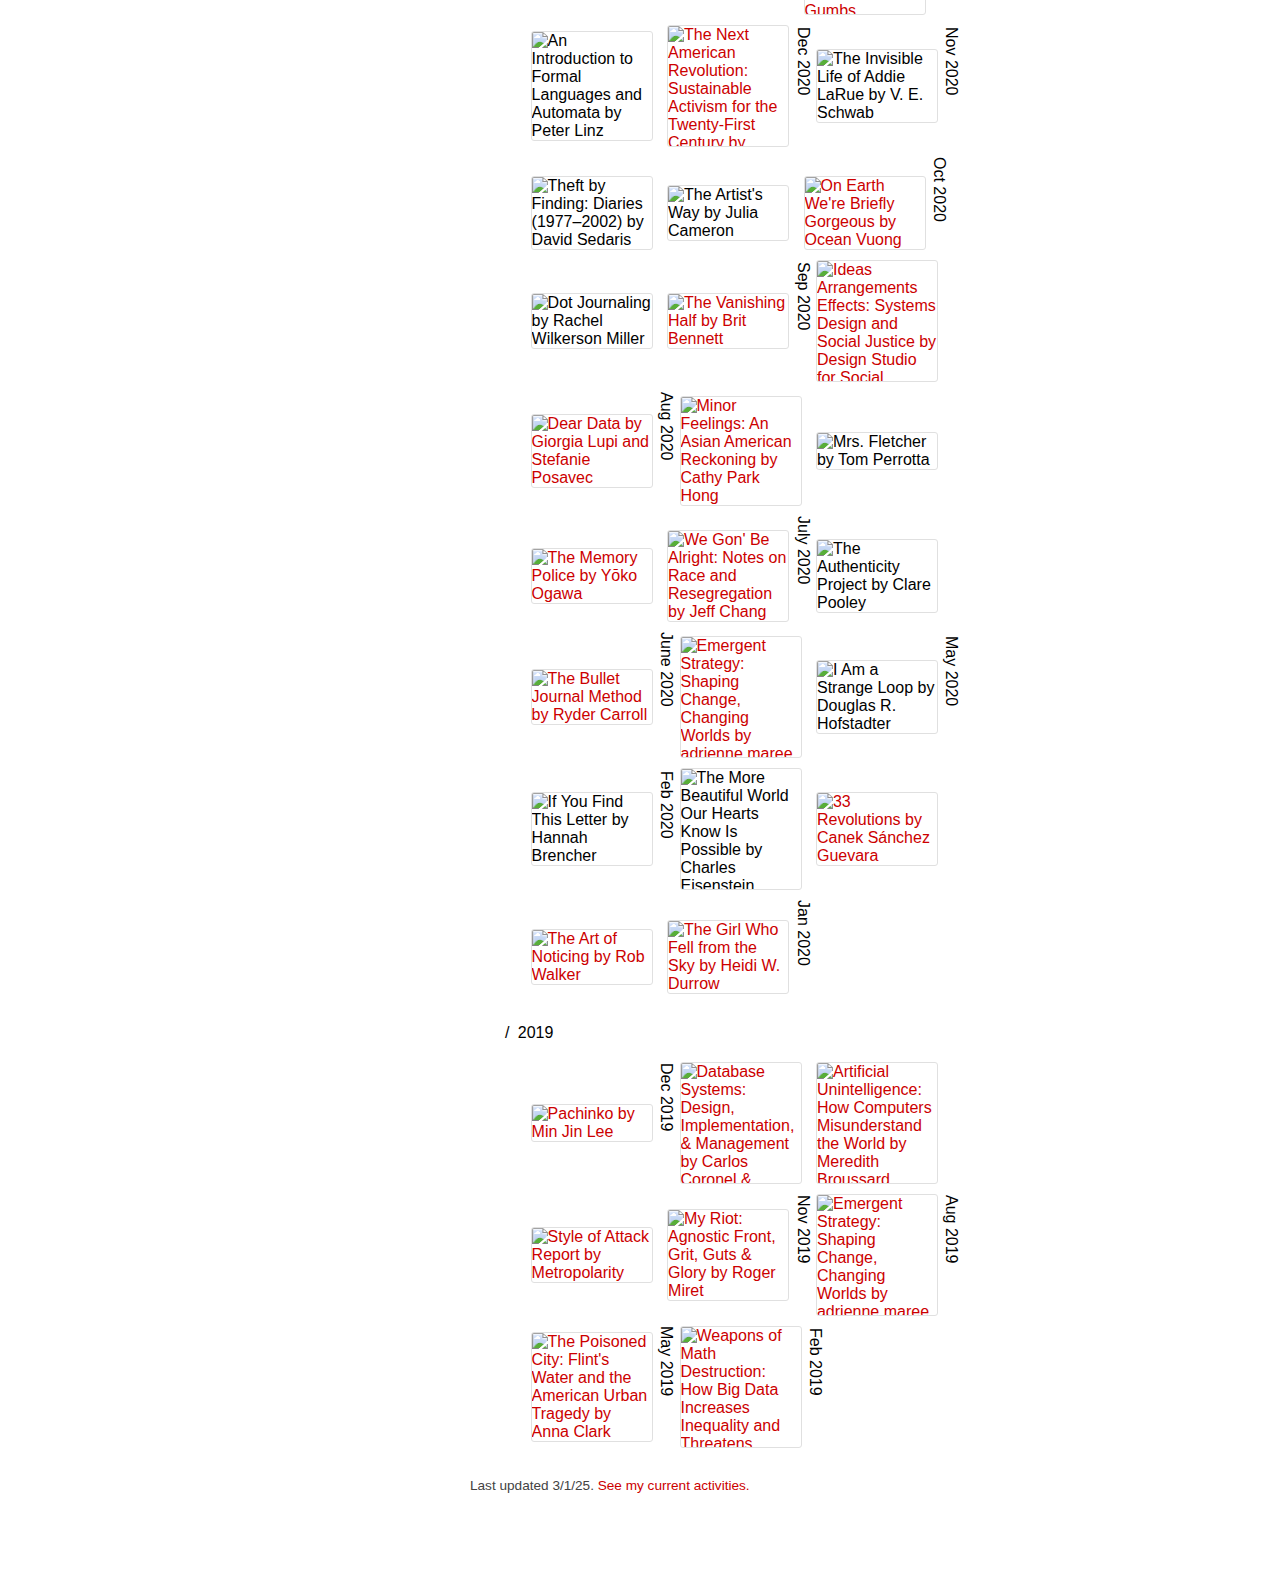
==== commit f4a6632a: "Update Reading" ====
--- a/archive.html
+++ b/archive.html
@@ -100,6 +100,11 @@
           <ul>
             <li>2025</li>
               <ul>
+                <a href="https://www.rossgay.net/the-book-of-delights" target="_blank"><img class="reading" src="https://m.media-amazon.com/images/I/81nCC0+EEnL._SL300_.jpg" alt="The Book of Delights by Ross Gay"></a>
+                <img class="reading" src="https://m.media-amazon.com/images/I/71hXNckglTL._SL300_.jpg" alt="Blueprint for Revolution by Srdja Popovic">
+                <a href="https://rfkuang.com/" target="_blank"><img class="reading" src="https://m.media-amazon.com/images/I/61pZ0M900BL._SL300_.jpg" alt="Yellowface by R. F. Kuang"></a>
+                <span class="readingdt">Feb 2025</span>
+
                 <a href="https://www.penguinrandomhouse.com/books/739897/good-material-a-read-with-jenna-pick-by-dolly-alderton/" target="_blank"><img class="reading" src="https://m.media-amazon.com/images/I/71B8CTSEL-L._SL300_.jpg" alt="Good Material by Dolly Alderton"></a>
                 <a href="https://mirandajuly.com/all-fours/" target="_blank"><img class="reading" src="https://m.media-amazon.com/images/I/61Pod0A2BrL._SL300_.jpg" alt="All Fours by Miranda July"></a>
                 <a href="https://cher.store/collections/featured-items/products/cher-the-memoir-part-one-of-a-two-part-memoir-from-the-iconic-artist-and-actor" target="_blank"><img class="reading" src="https://m.media-amazon.com/images/I/71wC8IAlmUL._SL300_.jpg" alt="Cher: The Memoir, Part One by Cher"></a>
@@ -387,7 +392,7 @@
               </ul>
           </ul>
         </p>
-        <p class="note">Last updated 2/1/25. <a href="index.html">See my current activities.</a></p>
+        <p class="note">Last updated 3/1/25. <a href="index.html">See my current activities.</a></p>
       </section>
       <div id="bottom">
       </div>
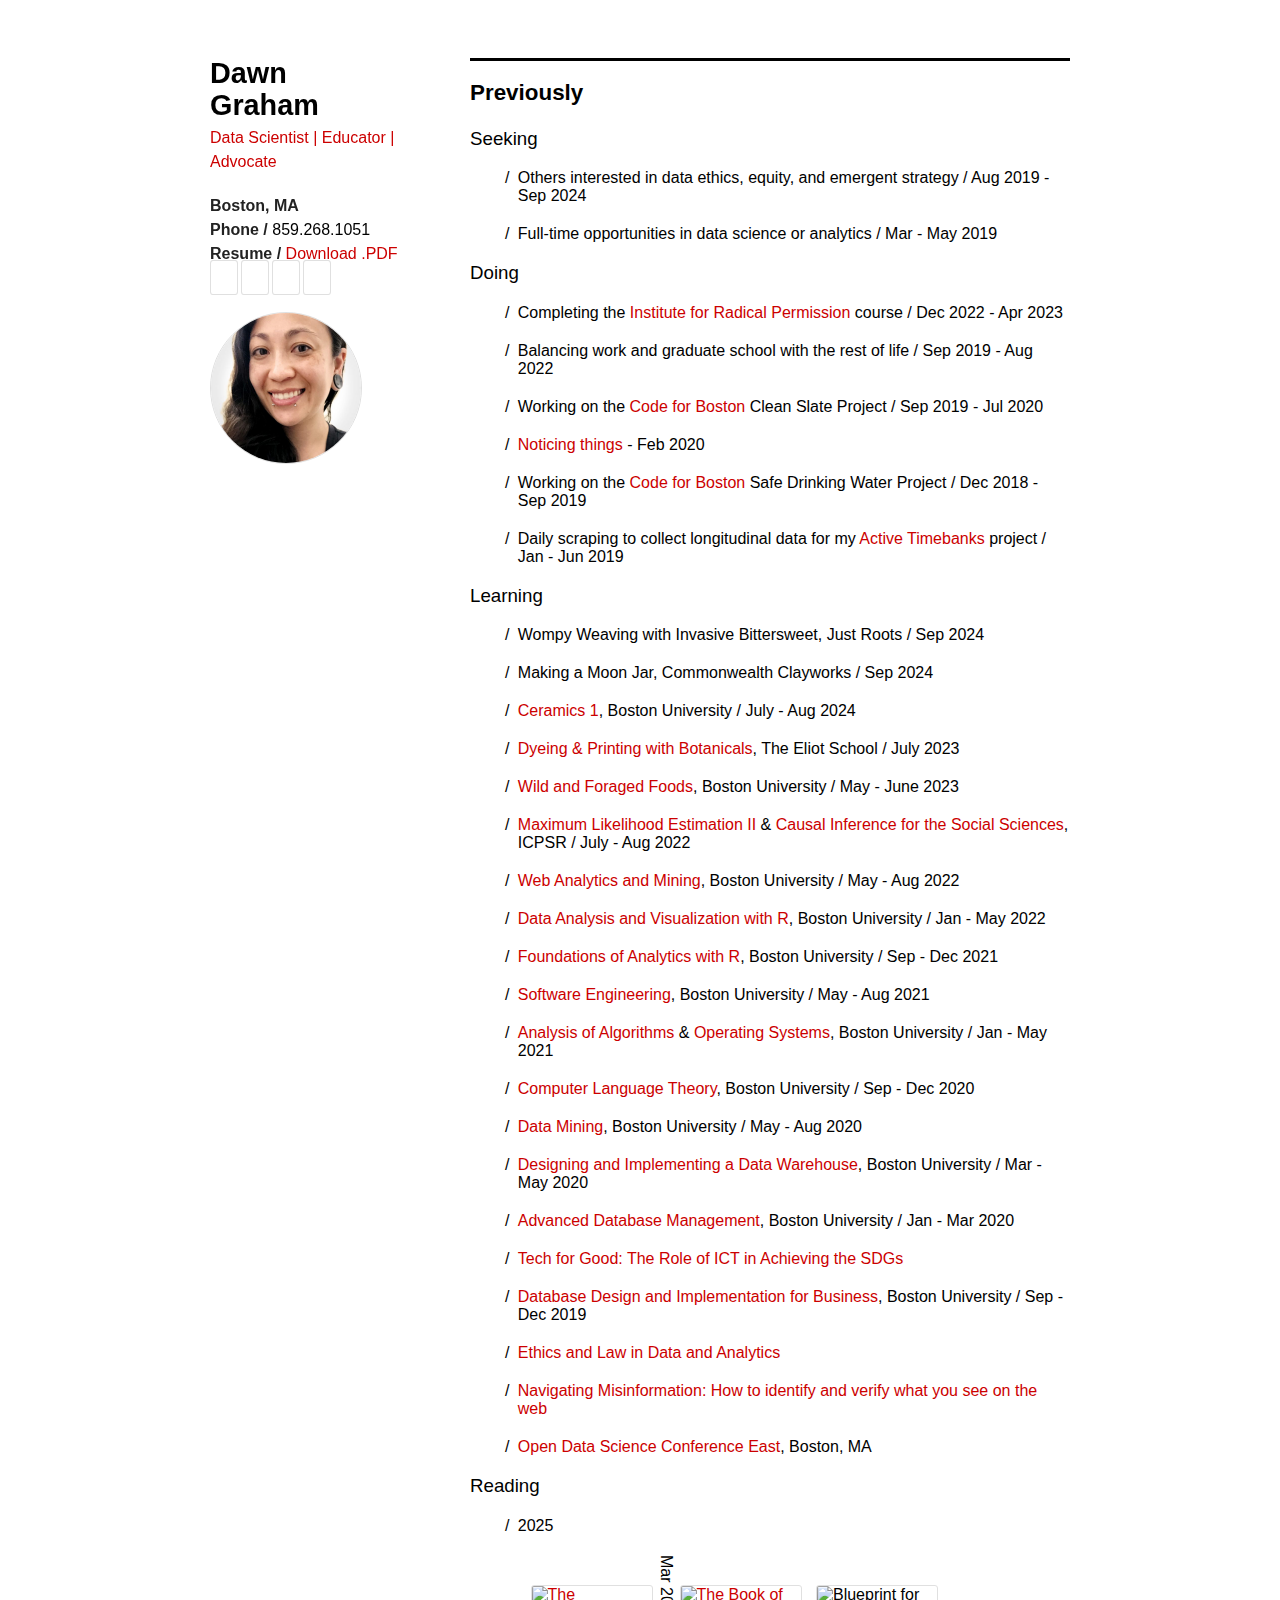
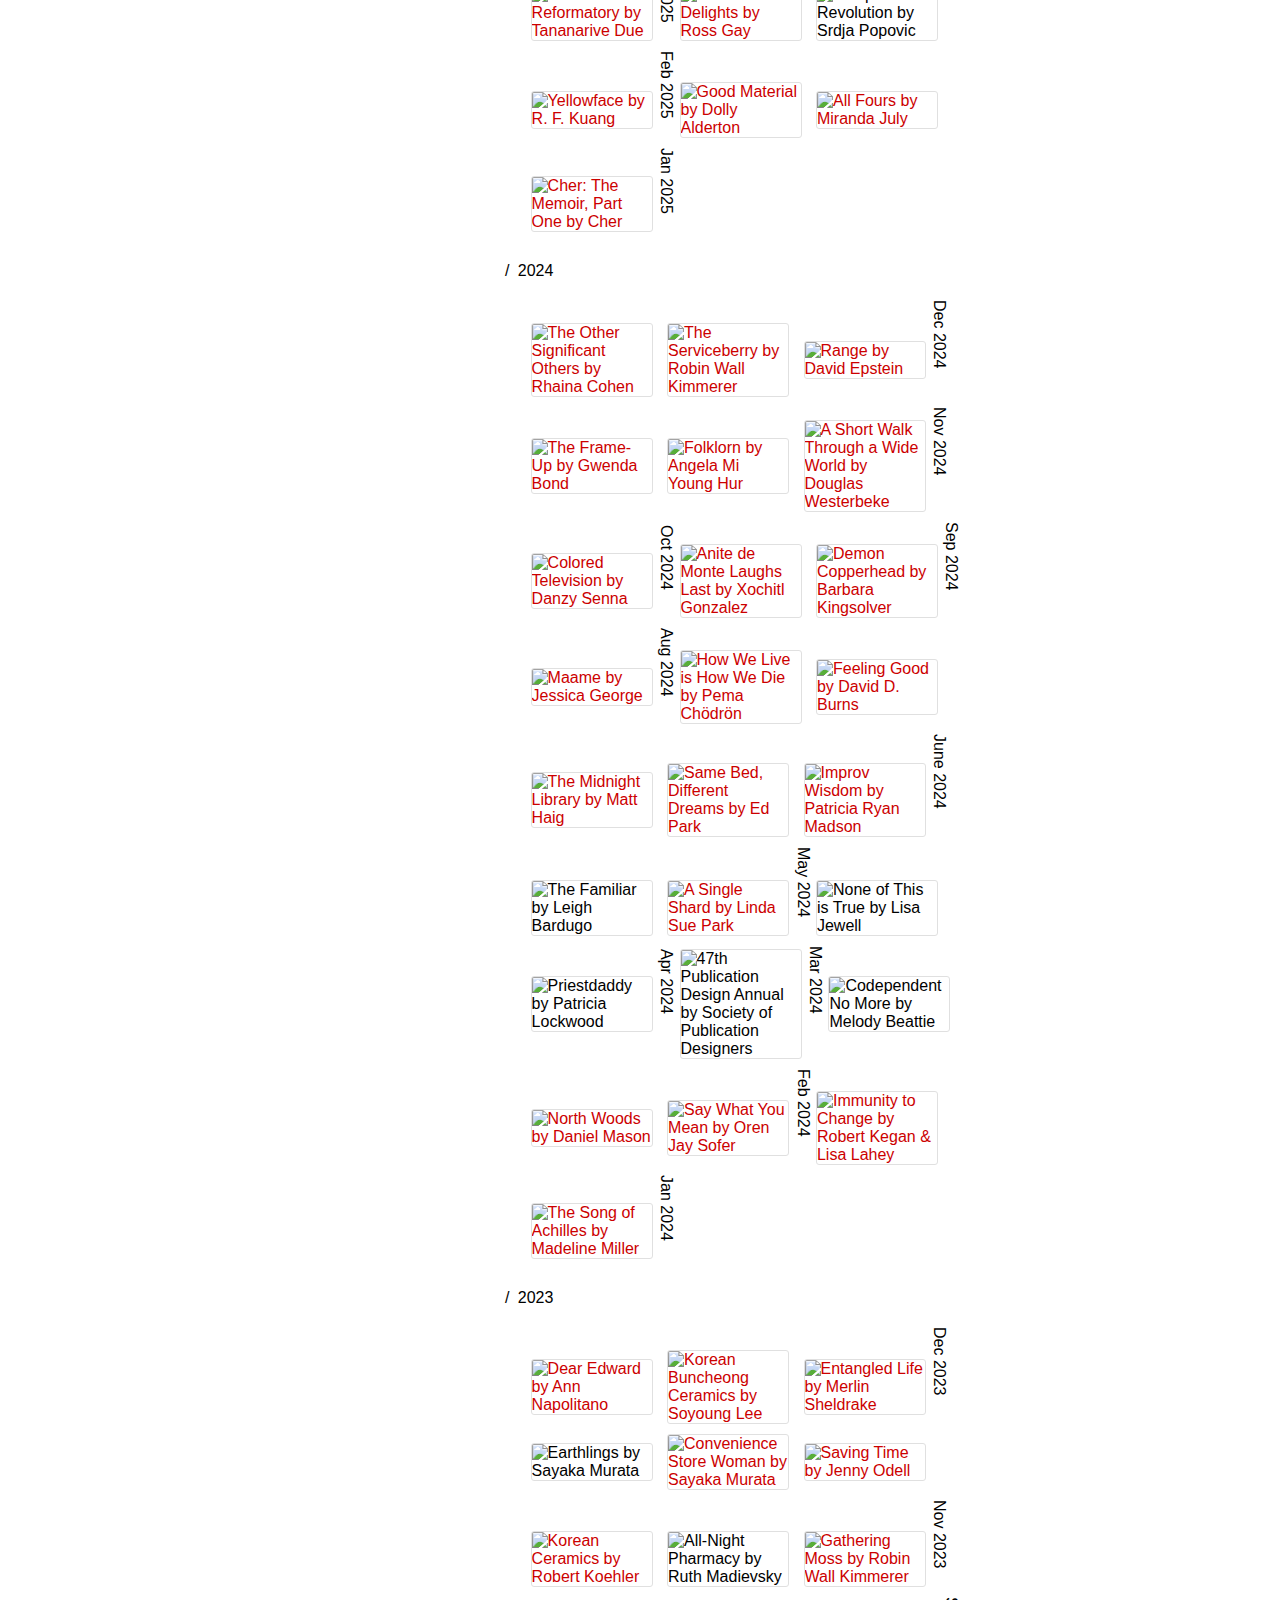
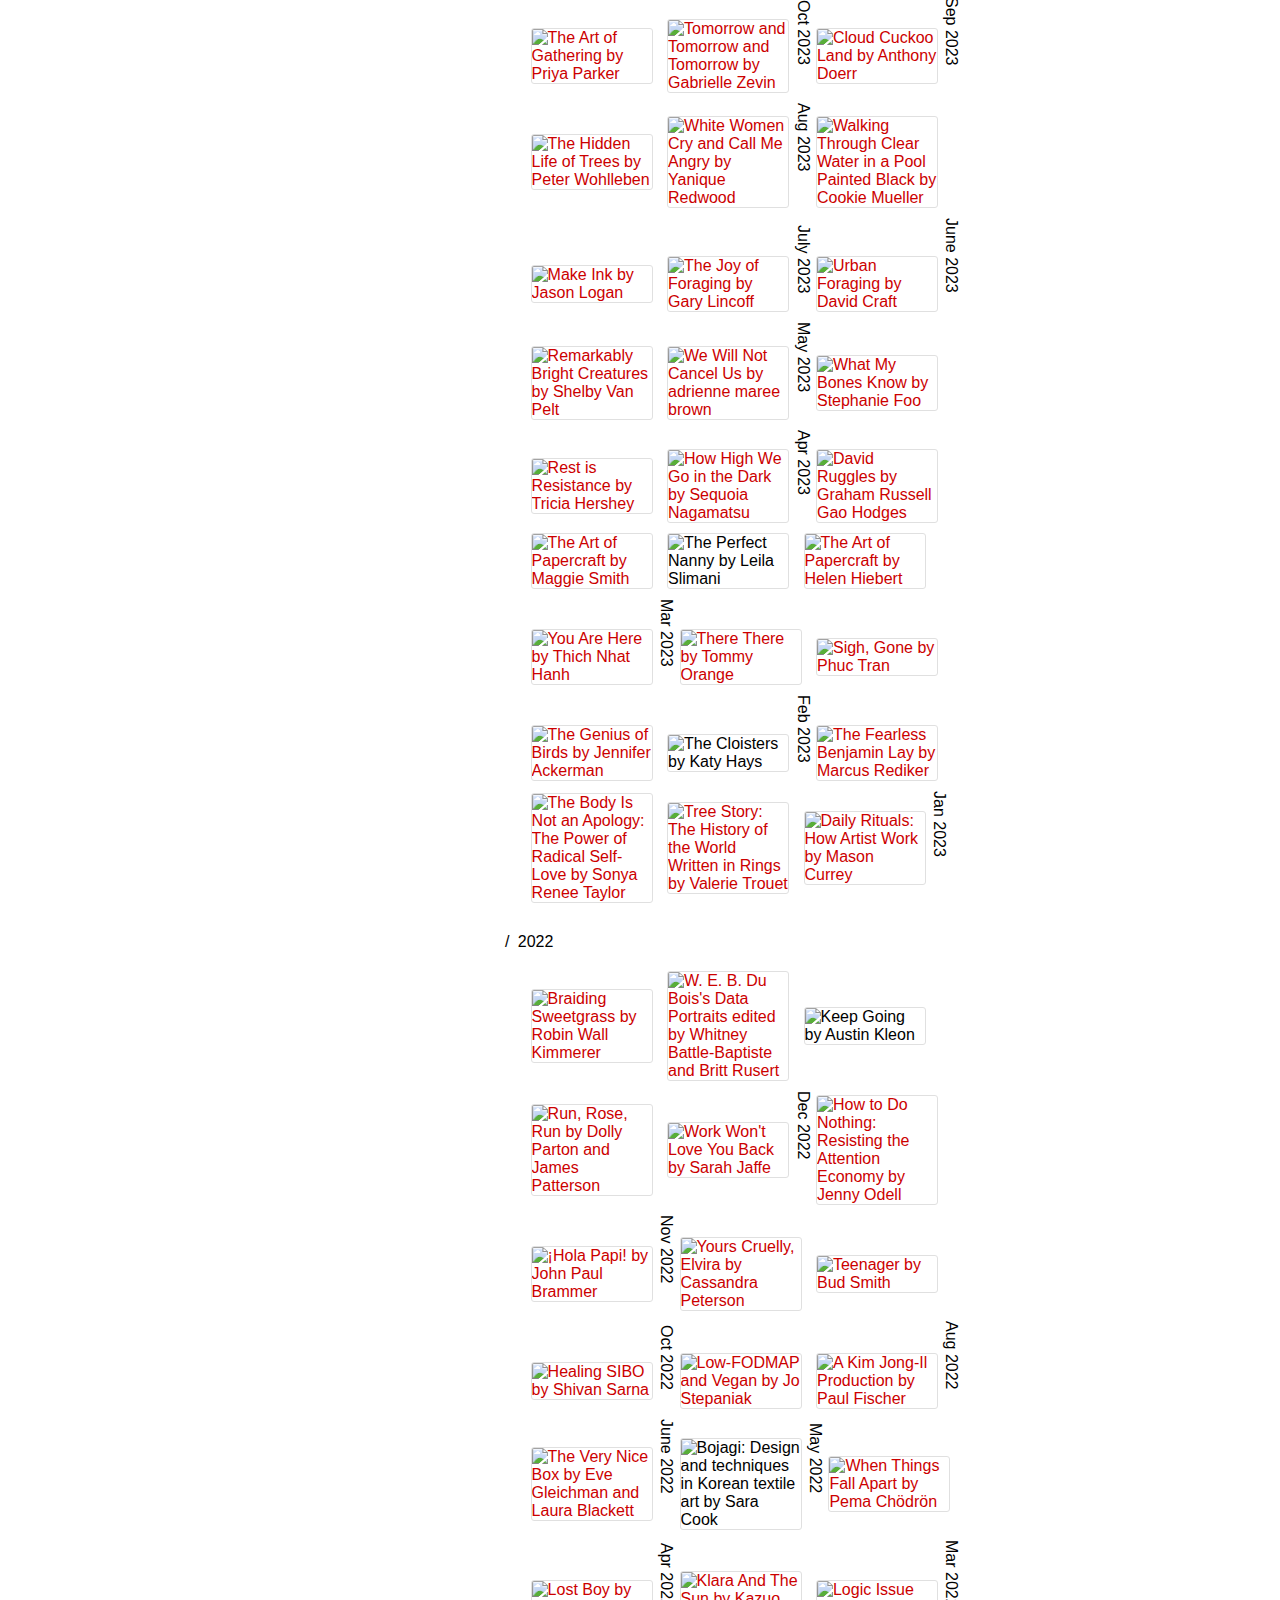
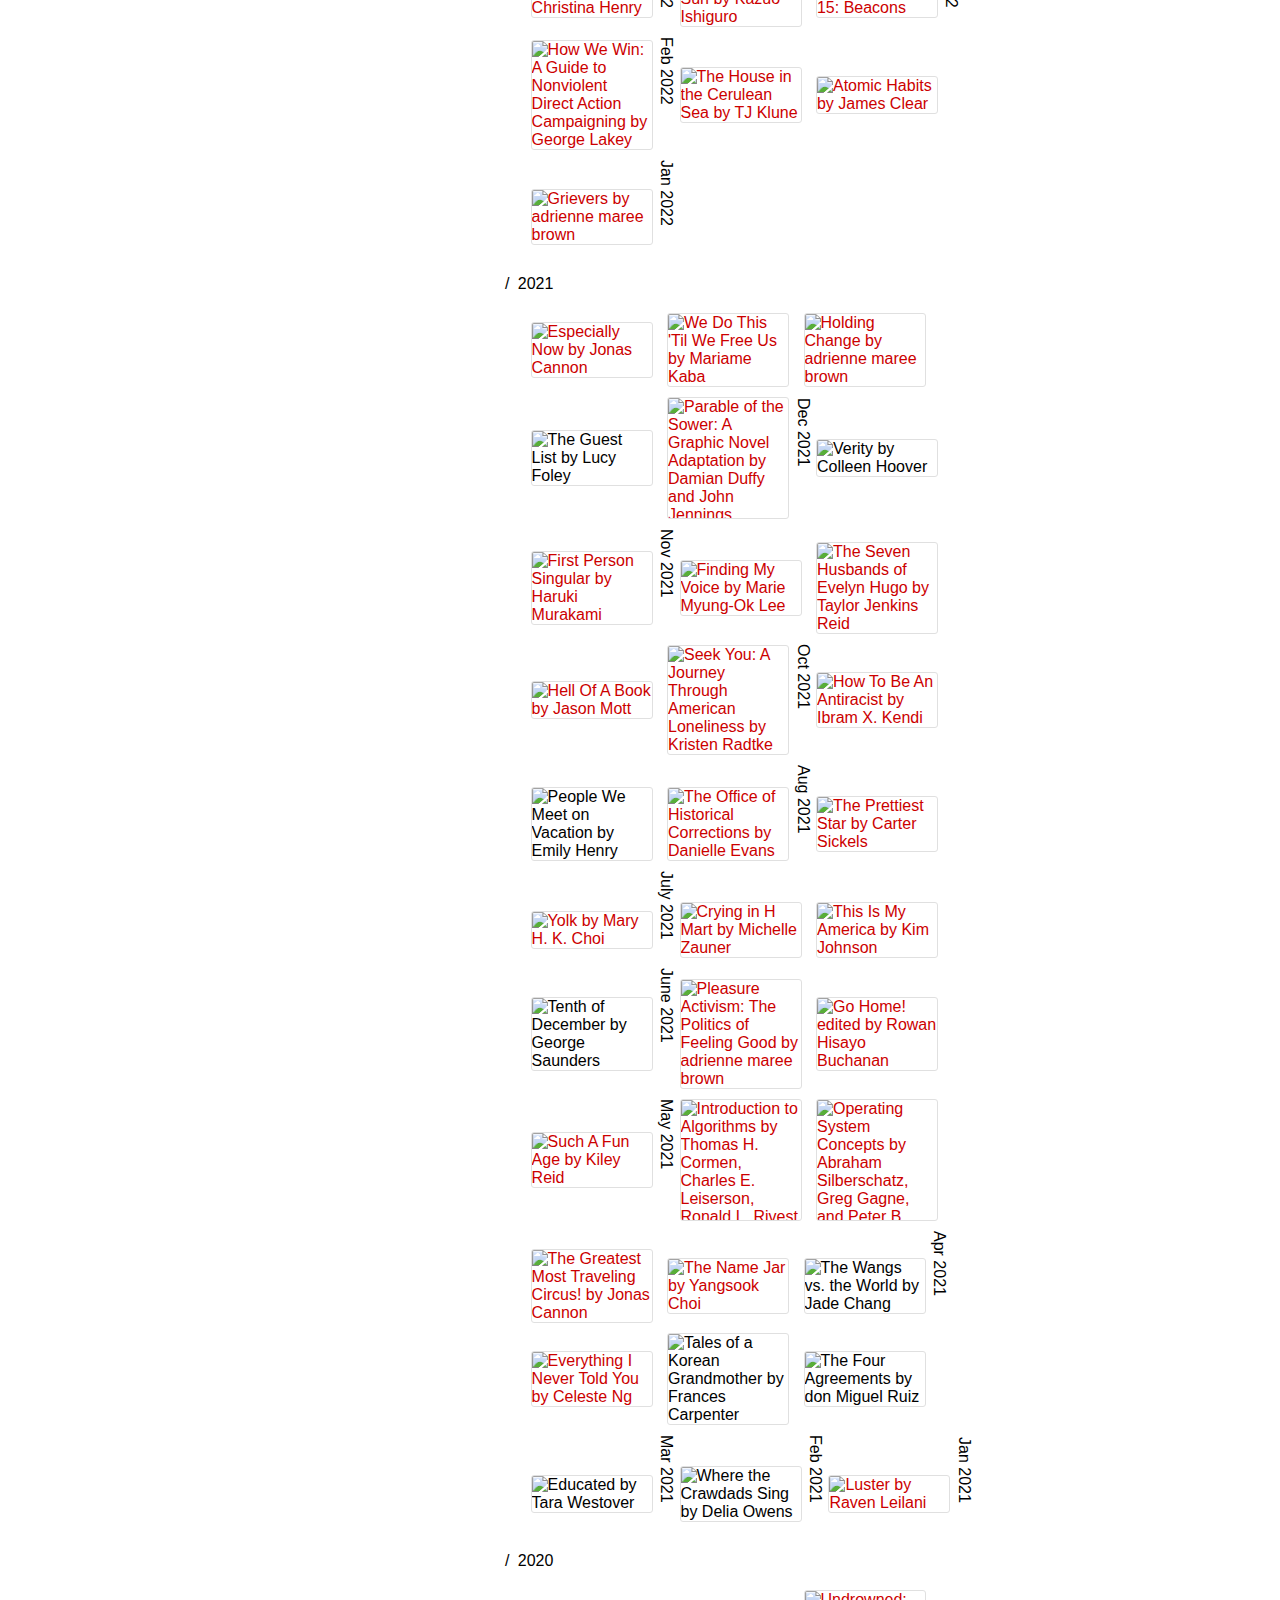
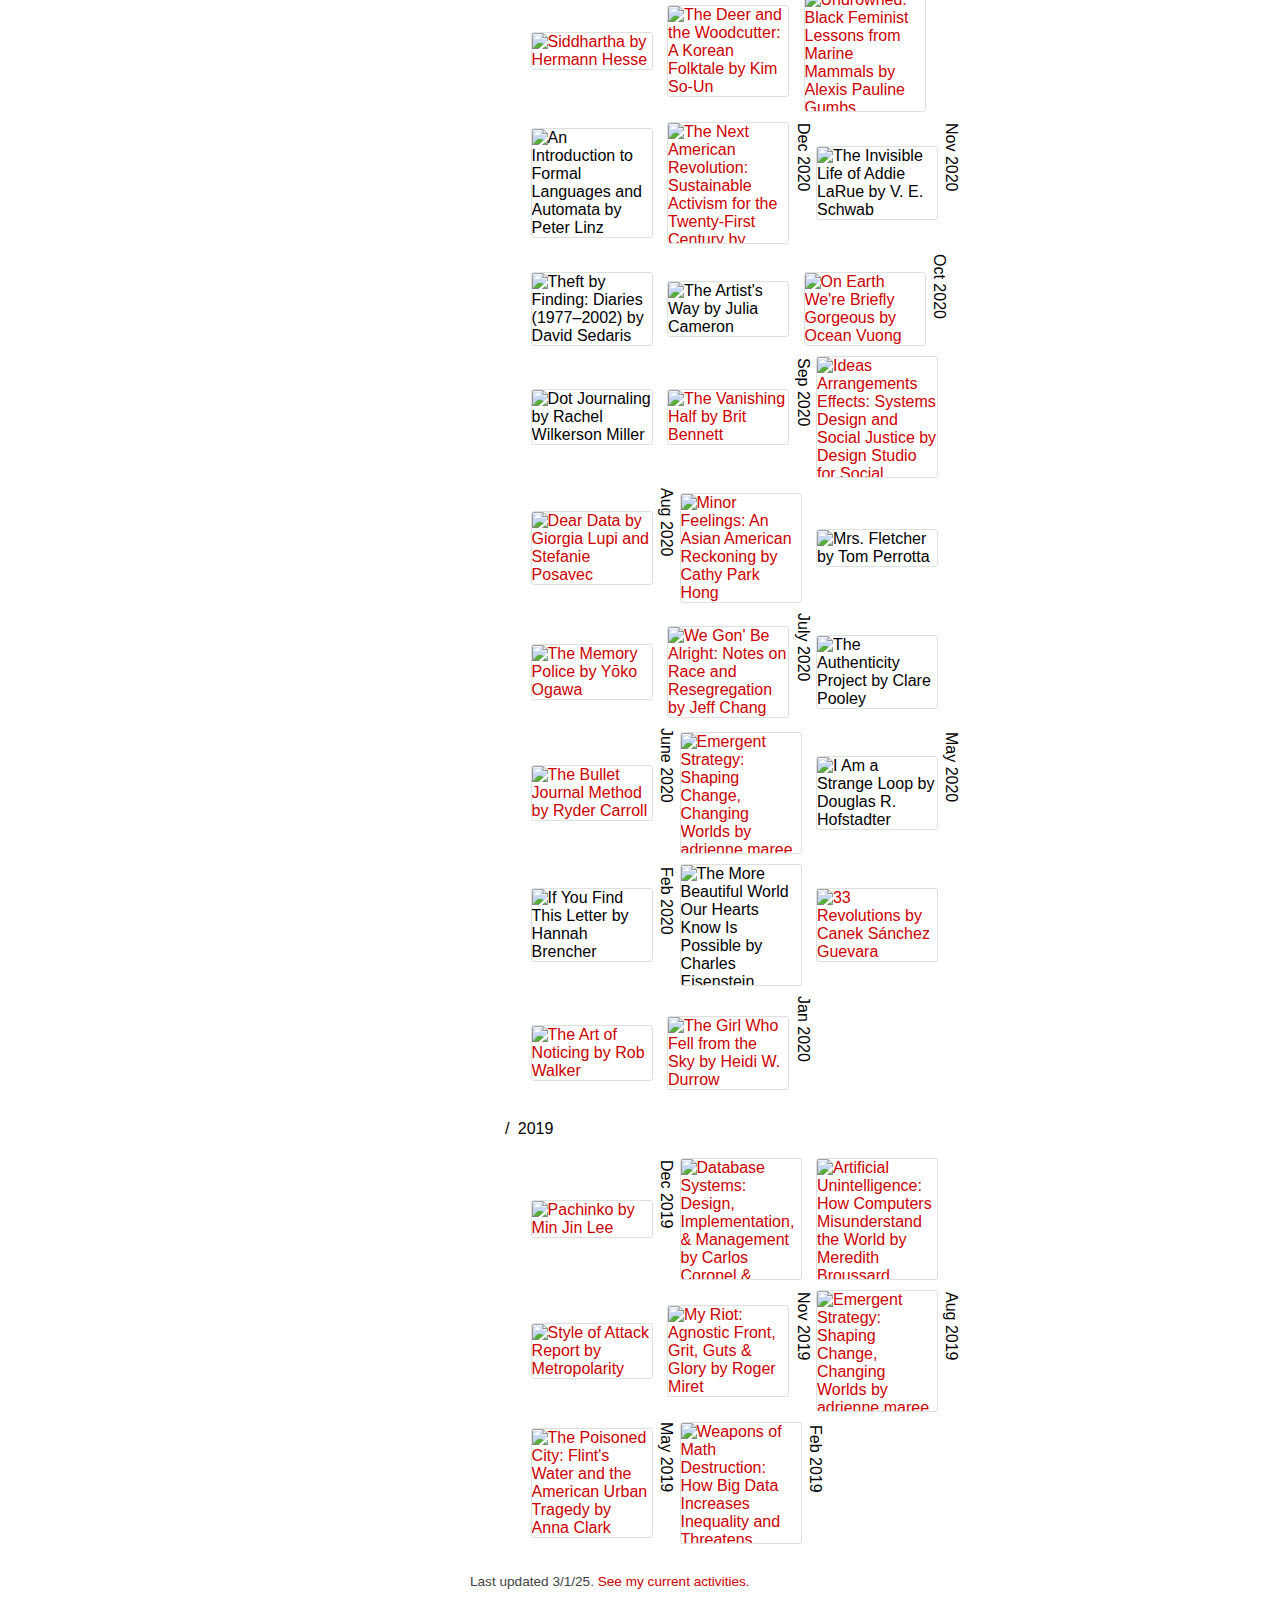
==== commit 96ff53e3: "Update Reading" ====
--- a/archive.html
+++ b/archive.html
@@ -100,6 +100,9 @@
           <ul>
             <li>2025</li>
               <ul>
+                <a href="https://www.simonandschuster.com/books/The-Reformatory/Tananarive-Due/9781982188344?" target="_blank"><img class="reading" src="https://m.media-amazon.com/images/I/81zoFp4tDJL._SL300_.jpg" alt="The Reformatory by Tananarive Due"></a>
+                <span class="readingdt">Mar 2025</span>
+
                 <a href="https://www.rossgay.net/the-book-of-delights" target="_blank"><img class="reading" src="https://m.media-amazon.com/images/I/81nCC0+EEnL._SL300_.jpg" alt="The Book of Delights by Ross Gay"></a>
                 <img class="reading" src="https://m.media-amazon.com/images/I/71hXNckglTL._SL300_.jpg" alt="Blueprint for Revolution by Srdja Popovic">
                 <a href="https://rfkuang.com/" target="_blank"><img class="reading" src="https://m.media-amazon.com/images/I/61pZ0M900BL._SL300_.jpg" alt="Yellowface by R. F. Kuang"></a>
